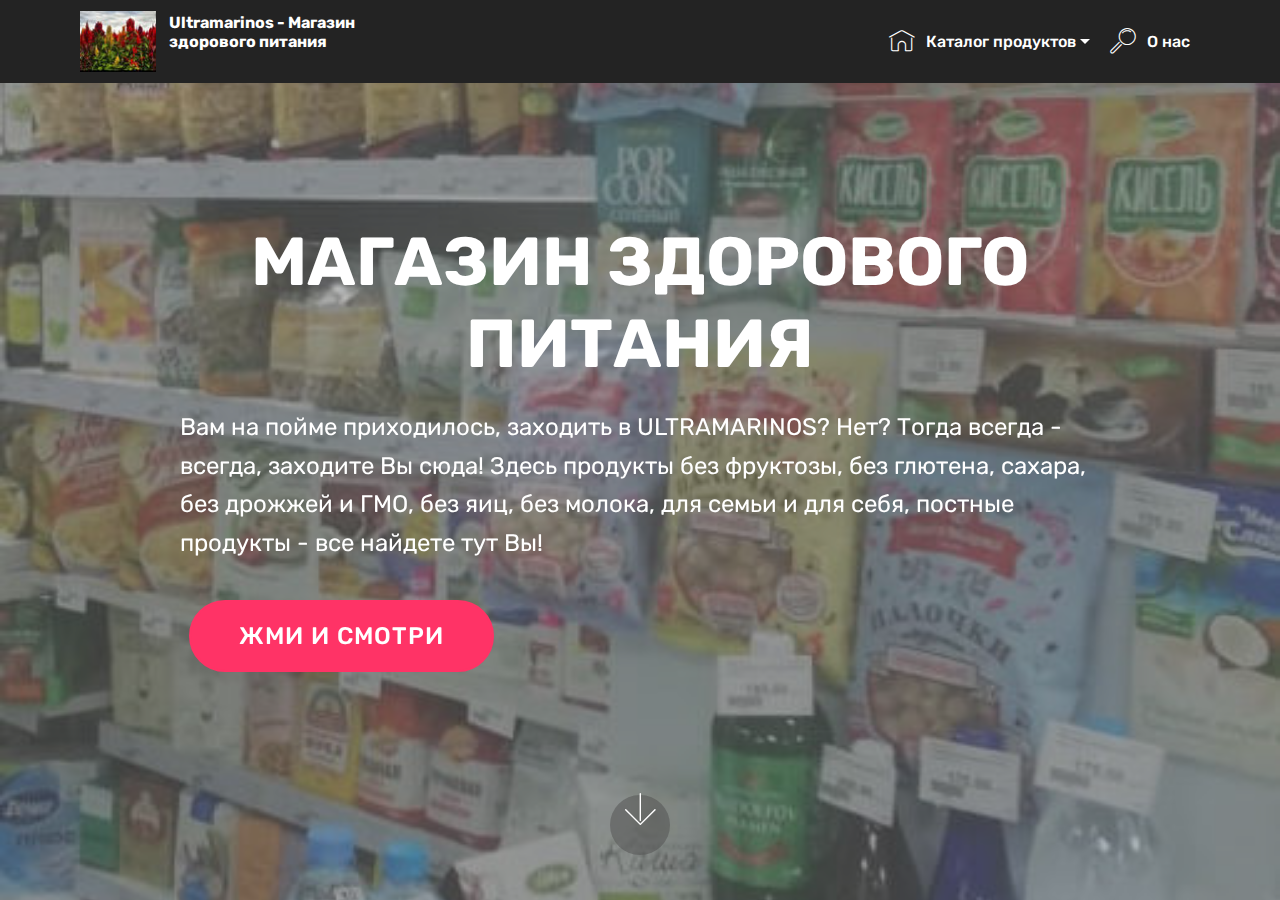
==== index.html @ 1517ed51 "create github pages" ====
<!DOCTYPE html>
<html  >
<head>
  <!-- Site made with Mobirise Website Builder v4.9.6, https://mobirise.com -->
  <meta charset="UTF-8">
  <meta http-equiv="X-UA-Compatible" content="IE=edge">
  <meta name="generator" content="Mobirise v4.9.6, mobirise.com">
  <meta name="viewport" content="width=device-width, initial-scale=1, minimum-scale=1">
  <link rel="shortcut icon" href="assets/images/75x60.png" type="image/x-icon">
  <meta name="description" content="">
  
  <title>Home</title>
  <link rel="stylesheet" href="assets/web/assets/mobirise-icons/mobirise-icons.css">
  <link rel="stylesheet" href="assets/tether/tether.min.css">
  <link rel="stylesheet" href="assets/bootstrap/css/bootstrap.min.css">
  <link rel="stylesheet" href="assets/bootstrap/css/bootstrap-grid.min.css">
  <link rel="stylesheet" href="assets/bootstrap/css/bootstrap-reboot.min.css">
  <link rel="stylesheet" href="assets/dropdown/css/style.css">
  <link rel="stylesheet" href="assets/theme/css/style.css">
  <link rel="stylesheet" href="assets/mobirise/css/mbr-additional.css" type="text/css">
  
  
  
</head>
<body>
  <section class="menu cid-qTkzRZLJNu" once="menu" id="menu1-0">

    

    <nav class="navbar navbar-expand beta-menu navbar-dropdown align-items-center navbar-fixed-top navbar-toggleable-sm">
        <button class="navbar-toggler navbar-toggler-right" type="button" data-toggle="collapse" data-target="#navbarSupportedContent" aria-controls="navbarSupportedContent" aria-expanded="false" aria-label="Toggle navigation">
            <div class="hamburger">
                <span></span>
                <span></span>
                <span></span>
                <span></span>
            </div>
        </button>
        <div class="menu-logo">
            <div class="navbar-brand">
                <span class="navbar-logo">
                    <a href="https://mobirise.com">
                         <img src="assets/images/-75x60.jpg" alt="Mobirise" title="" style="height: 3.8rem;">
                    </a>
                </span>
                <span class="navbar-caption-wrap"><a class="navbar-caption text-white display-7" href="https://mobirise.com">
                        Ultramarinos - Магазин <br>здорового питания<br><br></a></span>
            </div>
        </div>
        <div class="collapse navbar-collapse" id="navbarSupportedContent">
            <ul class="navbar-nav nav-dropdown nav-right" data-app-modern-menu="true"><li class="nav-item dropdown">
                    <a class="nav-link link text-white dropdown-toggle display-4" href="https://mobirise.com" data-toggle="dropdown-submenu" aria-expanded="false">
                        <span class="mbri-home mbr-iconfont mbr-iconfont-btn"></span>
                        Каталог продуктов</a><div class="dropdown-menu"><a class="text-white dropdown-item display-4" href="https://mobirise.com">Для здорового питания</a><a class="text-white dropdown-item display-4" href="https://mobirise.com" aria-expanded="true">Другие продукты</a></div>
                </li>
                <li class="nav-item">
                    <a class="nav-link link text-white display-4" href="https://mobirise.com">
                        <span class="mbri-search mbr-iconfont mbr-iconfont-btn"></span>
                        О нас<br></a>
                </li></ul>
            
        </div>
    </nav>
</section>

<section class="engine"><a href="https://mobirise.info/q">responsive web templates</a></section><section class="cid-qTkA127IK8 mbr-fullscreen mbr-parallax-background" id="header2-1">

    

    <div class="mbr-overlay" style="opacity: 0.5; background-color: rgb(118, 118, 118);"></div>

    <div class="container align-center">
        <div class="row justify-content-md-center">
            <div class="mbr-white col-md-10">
                <h1 class="mbr-section-title mbr-bold pb-3 mbr-fonts-style display-1">МАГАЗИН ЗДОРОВОГО ПИТАНИЯ</h1>
                
                <p class="mbr-text pb-3 mbr-fonts-style display-5">Вам на пойме приходилось, заходить в ULTRAMARINOS? Нет? Тогда всегда - всегда, заходите Вы сюда! Здесь продукты без фруктозы, без глютена, сахара, без дрожжей и ГМО, без яиц, без молока, для семьи и для себя, постные продукты - все найдете тут Вы! &nbsp; &nbsp;</p>
                <div class="mbr-section-btn"><a class="btn btn-md btn-secondary display-5" href="page1.html" target="_blank">ЖМИ И СМОТРИ</a></div>
            </div>
        </div>
    </div>
    <div class="mbr-arrow hidden-sm-down" aria-hidden="true">
        <a href="#next">
            <i class="mbri-down mbr-iconfont"></i>
        </a>
    </div>
</section>


  <script src="assets/web/assets/jquery/jquery.min.js"></script>
  <script src="assets/popper/popper.min.js"></script>
  <script src="assets/tether/tether.min.js"></script>
  <script src="assets/bootstrap/js/bootstrap.min.js"></script>
  <script src="assets/smoothscroll/smooth-scroll.js"></script>
  <script src="assets/dropdown/js/script.min.js"></script>
  <script src="assets/touchswipe/jquery.touch-swipe.min.js"></script>
  <script src="assets/parallax/jarallax.min.js"></script>
  <script src="assets/theme/js/script.js"></script>
  
  
</body>
</html>
---- assets/web/assets/mobirise-icons/mobirise-icons.css ----
@font-face {
  font-family: 'MobiriseIcons';
  src:  url('mobirise-icons.eot?spat4u');
  src:  url('mobirise-icons.eot?spat4u#iefix') format('embedded-opentype'),
    url('mobirise-icons.ttf?spat4u') format('truetype'),
    url('mobirise-icons.woff?spat4u') format('woff'),
    url('mobirise-icons.svg?spat4u#MobiriseIcons') format('svg');
  font-weight: normal;
  font-style: normal;
}

[class^="mbri-"], [class*=" mbri-"] {
  /* use !important to prevent issues with browser extensions that change fonts */
  font-family: MobiriseIcons !important;
  speak: none;
  font-style: normal;
  font-weight: normal;
  font-variant: normal;
  text-transform: none;
  line-height: 1;

  /* Better Font Rendering =========== */
  -webkit-font-smoothing: antialiased;
  -moz-osx-font-smoothing: grayscale;
}

.mbri-add-submenu:before {
  content: "\e900";
}
.mbri-alert:before {
  content: "\e901";
}
.mbri-align-center:before {
  content: "\e902";
}
.mbri-align-justify:before {
  content: "\e903";
}
.mbri-align-left:before {
  content: "\e904";
}
.mbri-align-right:before {
  content: "\e905";
}
.mbri-android:before {
  content: "\e906";
}
.mbri-apple:before {
  content: "\e907";
}
.mbri-arrow-down:before {
  content: "\e908";
}
.mbri-arrow-next:before {
  content: "\e909";
}
.mbri-arrow-prev:before {
  content: "\e90a";
}
.mbri-arrow-up:before {
  content: "\e90b";
}
.mbri-bold:before {
  content: "\e90c";
}
.mbri-bookmark:before {
  content: "\e90d";
}
.mbri-bootstrap:before {
  content: "\e90e";
}
.mbri-briefcase:before {
  content: "\e90f";
}
.mbri-browse:before {
  content: "\e910";
}
.mbri-bulleted-list:before {
  content: "\e911";
}
.mbri-calendar:before {
  content: "\e912";
}
.mbri-camera:before {
  content: "\e913";
}
.mbri-cart-add:before {
  content: "\e914";
}
.mbri-cart-full:before {
  content: "\e915";
}
.mbri-cash:before {
  content: "\e916";
}
.mbri-change-style:before {
  content: "\e917";
}
.mbri-chat:before {
  content: "\e918";
}
.mbri-clock:before {
  content: "\e919";
}
.mbri-close:before {
  content: "\e91a";
}
.mbri-cloud:before {
  content: "\e91b";
}
.mbri-code:before {
  content: "\e91c";
}
.mbri-contact-form:before {
  content: "\e91d";
}
.mbri-credit-card:before {
  content: "\e91e";
}
.mbri-cursor-click:before {
  content: "\e91f";
}
.mbri-cust-feedback:before {
  content: "\e920";
}
.mbri-database:before {
  content: "\e921";
}
.mbri-delivery:before {
  content: "\e922";
}
.mbri-desktop:before {
  content: "\e923";
}
.mbri-devices:before {
  content: "\e924";
}
.mbri-down:before {
  content: "\e925";
}
.mbri-download:before {
  content: "\e989";
}
.mbri-drag-n-drop:before {
  content: "\e927";
}
.mbri-drag-n-drop2:before {
  content: "\e928";
}
.mbri-edit:before {
  content: "\e929";
}
.mbri-edit2:before {
  content: "\e92a";
}
.mbri-error:before {
  content: "\e92b";
}
.mbri-extension:before {
  content: "\e92c";
}
.mbri-features:before {
  content: "\e92d";
}
.mbri-file:before {
  content: "\e92e";
}
.mbri-flag:before {
  content: "\e92f";
}
.mbri-folder:before {
  content: "\e930";
}
.mbri-gift:before {
  content: "\e931";
}
.mbri-github:before {
  content: "\e932";
}
.mbri-globe:before {
  content: "\e933";
}
.mbri-globe-2:before {
  content: "\e934";
}
.mbri-growing-chart:before {
  content: "\e935";
}
.mbri-hearth:before {
  content: "\e936";
}
.mbri-help:before {
  content: "\e937";
}
.mbri-home:before {
  content: "\e938";
}
.mbri-hot-cup:before {
  content: "\e939";
}
.mbri-idea:before {
  content: "\e93a";
}
.mbri-image-gallery:before {
  content: "\e93b";
}
.mbri-image-slider:before {
  content: "\e93c";
}
.mbri-info:before {
  content: "\e93d";
}
.mbri-italic:before {
  content: "\e93e";
}
.mbri-key:before {
  content: "\e93f";
}
.mbri-laptop:before {
  content: "\e940";
}
.mbri-layers:before {
  content: "\e941";
}
.mbri-left-right:before {
  content: "\e942";
}
.mbri-left:before {
  content: "\e943";
}
.mbri-letter:before {
  content: "\e944";
}
.mbri-like:before {
  content: "\e945";
}
.mbri-link:before {
  content: "\e946";
}
.mbri-lock:before {
  content: "\e947";
}
.mbri-login:before {
  content: "\e948";
}
.mbri-logout:before {
  content: "\e949";
}
.mbri-magic-stick:before {
  content: "\e94a";
}
.mbri-map-pin:before {
  content: "\e94b";
}
.mbri-menu:before {
  content: "\e94c";
}
.mbri-mobile:before {
  content: "\e94d";
}
.mbri-mobile2:before {
  content: "\e94e";
}
.mbri-mobirise:before {
  content: "\e94f";
}
.mbri-more-horizontal:before {
  content: "\e950";
}
.mbri-more-vertical:before {
  content: "\e951";
}
.mbri-music:before {
  content: "\e952";
}
.mbri-new-file:before {
  content: "\e953";
}
.mbri-numbered-list:before {
  content: "\e954";
}
.mbri-opened-folder:before {
  content: "\e955";
}
.mbri-pages:before {
  content: "\e956";
}
.mbri-paper-plane:before {
  content: "\e957";
}
.mbri-paperclip:before {
  content: "\e958";
}
.mbri-photo:before {
  content: "\e959";
}
.mbri-photos:before {
  content: "\e95a";
}
.mbri-pin:before {
  content: "\e95b";
}
.mbri-play:before {
  content: "\e95c";
}
.mbri-plus:before {
  content: "\e95d";
}
.mbri-preview:before {
  content: "\e95e";
}
.mbri-print:before {
  content: "\e95f";
}
.mbri-protect:before {
  content: "\e960";
}
.mbri-question:before {
  content: "\e961";
}
.mbri-quote-left:before {
  content: "\e962";
}
.mbri-quote-right:before {
  content: "\e963";
}
.mbri-refresh:before {
  content: "\e964";
}
.mbri-responsive:before {
  content: "\e965";
}
.mbri-right:before {
  content: "\e966";
}
.mbri-rocket:before {
  content: "\e967";
}
.mbri-sad-face:before {
  content: "\e968";
}
.mbri-sale:before {
  content: "\e969";
}
.mbri-save:before {
  content: "\e96a";
}
.mbri-search:before {
  content: "\e96b";
}
.mbri-setting:before {
  content: "\e96c";
}
.mbri-setting2:before {
  content: "\e96d";
}
.mbri-setting3:before {
  content: "\e96e";
}
.mbri-share:before {
  content: "\e96f";
}
.mbri-shopping-bag:before {
  content: "\e970";
}
.mbri-shopping-basket:before {
  content: "\e971";
}
.mbri-shopping-cart:before {
  content: "\e972";
}
.mbri-sites:before {
  content: "\e973";
}
.mbri-smile-face:before {
  content: "\e974";
}
.mbri-speed:before {
  content: "\e975";
}
.mbri-star:before {
  content: "\e976";
}
.mbri-success:before {
  content: "\e977";
}
.mbri-sun:before {
  content: "\e978";
}
.mbri-sun2:before {
  content: "\e979";
}
.mbri-tablet:before {
  content: "\e97a";
}
.mbri-tablet-vertical:before {
  content: "\e97b";
}
.mbri-target:before {
  content: "\e97c";
}
.mbri-timer:before {
  content: "\e97d";
}
.mbri-to-ftp:before {
  content: "\e97e";
}
.mbri-to-local-drive:before {
  content: "\e97f";
}
.mbri-touch-swipe:before {
  content: "\e980";
}
.mbri-touch:before {
  content: "\e981";
}
.mbri-trash:before {
  content: "\e982";
}
.mbri-underline:before {
  content: "\e983";
}
.mbri-unlink:before {
  content: "\e984";
}
.mbri-unlock:before {
  content: "\e985";
}
.mbri-up-down:before {
  content: "\e986";
}
.mbri-up:before {
  content: "\e987";
}
.mbri-update:before {
  content: "\e988";
}
.mbri-upload:before {
 content: "\e926"; 
}
.mbri-user:before {
  content: "\e98a";
}
.mbri-user2:before {
  content: "\e98b";
}
.mbri-users:before {
  content: "\e98c";
}
.mbri-video:before {
  content: "\e98d";
}
.mbri-video-play:before {
  content: "\e98e";
}
.mbri-watch:before {
  content: "\e98f";
}
.mbri-website-theme:before {
  content: "\e990";
}
.mbri-wifi:before {
  content: "\e991";
}
.mbri-windows:before {
  content: "\e992";
}
.mbri-zoom-out:before {
  content: "\e993";
}
.mbri-redo:before {
  content: "\e994";
}
.mbri-undo:before {
  content: "\e995";
}
---- assets/dropdown/css/style.css ----
.navbar-dropdown {
  left: 0;
  padding: 0;
  position: absolute;
  right: 0;
  top: 0;
  transition: all 0.45s ease;
  z-index: 1030;
  background: #282828; }
  .navbar-dropdown .navbar-logo {
    margin-right: 0.8rem;
    transition: margin 0.3s ease-in-out;
    vertical-align: middle; }
    .navbar-dropdown .navbar-logo img {
      height: 3.125rem;
      transition: all 0.3s ease-in-out; }
    .navbar-dropdown .navbar-logo.mbr-iconfont {
      font-size: 3.125rem;
      line-height: 3.125rem; }
  .navbar-dropdown .navbar-caption {
    font-weight: 700;
    white-space: normal;
    vertical-align: -4px;
    line-height: 3.125rem !important; }
    .navbar-dropdown .navbar-caption, .navbar-dropdown .navbar-caption:hover {
      color: inherit;
      text-decoration: none; }
  .navbar-dropdown .mbr-iconfont + .navbar-caption {
    vertical-align: -1px; }
  .navbar-dropdown.navbar-fixed-top {
    position: fixed; }
  .navbar-dropdown .navbar-brand span {
    vertical-align: -4px; }
  .navbar-dropdown.bg-color.transparent {
    background: none; }
  .navbar-dropdown.navbar-short .navbar-brand {
    padding: 0.625rem 0; }
    .navbar-dropdown.navbar-short .navbar-brand span {
      vertical-align: -1px; }
  .navbar-dropdown.navbar-short .navbar-caption {
    line-height: 2.375rem !important;
    vertical-align: -2px; }
  .navbar-dropdown.navbar-short .navbar-logo {
    margin-right: 0.5rem; }
    .navbar-dropdown.navbar-short .navbar-logo img {
      height: 2.375rem; }
    .navbar-dropdown.navbar-short .navbar-logo.mbr-iconfont {
      font-size: 2.375rem;
      line-height: 2.375rem; }
  .navbar-dropdown.navbar-short .mbr-table-cell {
    height: 3.625rem; }
  .navbar-dropdown .navbar-close {
    left: 0.6875rem;
    position: fixed;
    top: 0.75rem;
    z-index: 1000; }
  .navbar-dropdown .hamburger-icon {
    content: "";
    display: inline-block;
    vertical-align: middle;
    width: 16px;
    -webkit-box-shadow: 0 -6px 0 1px #282828,0 0 0 1px #282828,0 6px 0 1px #282828;
    -moz-box-shadow: 0 -6px 0 1px #282828,0 0 0 1px #282828,0 6px 0 1px #282828;
    box-shadow: 0 -6px 0 1px #282828,0 0 0 1px #282828,0 6px 0 1px #282828; }

.dropdown-menu .dropdown-toggle[data-toggle="dropdown-submenu"]::after {
  border-bottom: 0.35em solid transparent;
  border-left: 0.35em solid;
  border-right: 0;
  border-top: 0.35em solid transparent;
  margin-left: 0.3rem; }

.dropdown-menu .dropdown-item:focus {
  outline: 0; }

.nav-dropdown {
  font-size: 0.75rem;
  font-weight: 500;
  height: auto !important; }
  .nav-dropdown .nav-btn {
    padding-left: 1rem; }
  .nav-dropdown .link {
    margin: .667em 1.667em;
    font-weight: 500;
    padding: 0;
    transition: color .2s ease-in-out; }
    .nav-dropdown .link.dropdown-toggle {
      margin-right: 2.583em; }
      .nav-dropdown .link.dropdown-toggle::after {
        margin-left: .25rem;
        border-top: 0.35em solid;
        border-right: 0.35em solid transparent;
        border-left: 0.35em solid transparent;
        border-bottom: 0; }
      .nav-dropdown .link.dropdown-toggle[aria-expanded="true"] {
        margin: 0;
        padding: 0.667em 3.263em  0.667em 1.667em; }
  .nav-dropdown .link::after,
  .nav-dropdown .dropdown-item::after {
    color: inherit; }
  .nav-dropdown .btn {
    font-size: 0.75rem;
    font-weight: 700;
    letter-spacing: 0;
    margin-bottom: 0;
    padding-left: 1.25rem;
    padding-right: 1.25rem; }
  .nav-dropdown .dropdown-menu {
    border-radius: 0;
    border: 0;
    left: 0;
    margin: 0;
    padding-bottom: 1.25rem;
    padding-top: 1.25rem;
    position: relative; }
  .nav-dropdown .dropdown-submenu {
    margin-left: 0.125rem;
    top: 0; }
  .nav-dropdown .dropdown-item {
    font-weight: 500;
    line-height: 2;
    padding: 0.3846em 4.615em 0.3846em 1.5385em;
    position: relative;
    transition: color .2s ease-in-out, background-color .2s ease-in-out; }
    .nav-dropdown .dropdown-item::after {
      margin-top: -0.3077em;
      position: absolute;
      right: 1.1538em;
      top: 50%; }
    .nav-dropdown .dropdown-item:focus, .nav-dropdown .dropdown-item:hover {
      background: none; }

@media (max-width: 767px) {
  .nav-dropdown.navbar-toggleable-sm {
    bottom: 0;
    display: none;
    left: 0;
    overflow-x: hidden;
    position: fixed;
    top: 0;
    transform: translateX(-100%);
    -ms-transform: translateX(-100%);
    -webkit-transform: translateX(-100%);
    width: 18.75rem;
    z-index: 999; } }
.nav-dropdown.navbar-toggleable-xl {
  bottom: 0;
  display: none;
  left: 0;
  overflow-x: hidden;
  position: fixed;
  top: 0;
  transform: translateX(-100%);
  -ms-transform: translateX(-100%);
  -webkit-transform: translateX(-100%);
  width: 18.75rem;
  z-index: 999; }

.nav-dropdown-sm {
  display: block !important;
  overflow-x: hidden;
  overflow: auto;
  padding-top: 3.875rem; }
  .nav-dropdown-sm::after {
    content: "";
    display: block;
    height: 3rem;
    width: 100%; }
  .nav-dropdown-sm.collapse.in ~ .navbar-close {
    display: block !important; }
  .nav-dropdown-sm.collapsing, .nav-dropdown-sm.collapse.in {
    transform: translateX(0);
    -ms-transform: translateX(0);
    -webkit-transform: translateX(0);
    transition: all 0.25s ease-out;
    -webkit-transition: all 0.25s ease-out;
    background: #282828; }
  .nav-dropdown-sm.collapsing[aria-expanded="false"] {
    transform: translateX(-100%);
    -ms-transform: translateX(-100%);
    -webkit-transform: translateX(-100%); }
  .nav-dropdown-sm .nav-item {
    display: block;
    margin-left: 0 !important;
    padding-left: 0; }
  .nav-dropdown-sm .link,
  .nav-dropdown-sm .dropdown-item {
    border-top: 1px dotted rgba(255, 255, 255, 0.1);
    font-size: 0.8125rem;
    line-height: 1.6;
    margin: 0 !important;
    padding: 0.875rem 2.4rem 0.875rem 1.5625rem !important;
    position: relative;
    white-space: normal; }
    .nav-dropdown-sm .link:focus, .nav-dropdown-sm .link:hover,
    .nav-dropdown-sm .dropdown-item:focus,
    .nav-dropdown-sm .dropdown-item:hover {
      background: rgba(0, 0, 0, 0.2) !important;
      color: #c0a375; }
  .nav-dropdown-sm .nav-btn {
    position: relative;
    padding: 1.5625rem 1.5625rem 0 1.5625rem; }
    .nav-dropdown-sm .nav-btn::before {
      border-top: 1px dotted rgba(255, 255, 255, 0.1);
      content: "";
      left: 0;
      position: absolute;
      top: 0;
      width: 100%; }
    .nav-dropdown-sm .nav-btn + .nav-btn {
      padding-top: 0.625rem; }
      .nav-dropdown-sm .nav-btn + .nav-btn::before {
        display: none; }
  .nav-dropdown-sm .btn {
    padding: 0.625rem 0; }
  .nav-dropdown-sm .dropdown-toggle[data-toggle="dropdown-submenu"]::after {
    margin-left: .25rem;
    border-top: 0.35em solid;
    border-right: 0.35em solid transparent;
    border-left: 0.35em solid transparent;
    border-bottom: 0; }
  .nav-dropdown-sm .dropdown-toggle[data-toggle="dropdown-submenu"][aria-expanded="true"]::after {
    border-top: 0;
    border-right: 0.35em solid transparent;
    border-left: 0.35em solid transparent;
    border-bottom: 0.35em solid; }
  .nav-dropdown-sm .dropdown-menu {
    margin: 0;
    padding: 0;
    position: relative;
    top: 0;
    left: 0;
    width: 100%;
    border: 0;
    float: none;
    border-radius: 0;
    background: none; }
  .nav-dropdown-sm .dropdown-submenu {
    left: 100%;
    margin-left: 0.125rem;
    margin-top: -1.25rem;
    top: 0; }

.navbar-toggleable-sm .nav-dropdown .dropdown-menu {
  position: absolute; }

.navbar-toggleable-sm .nav-dropdown .dropdown-submenu {
  left: 100%;
  margin-left: 0.125rem;
  margin-top: -1.25rem;
  top: 0; }

.navbar-toggleable-sm.opened .nav-dropdown .dropdown-menu {
  position: relative; }

.navbar-toggleable-sm.opened .nav-dropdown .dropdown-submenu {
  left: 0;
  margin-left: 00rem;
  margin-top: 0rem;
  top: 0; }

.is-builder .nav-dropdown.collapsing {
  transition: none !important; }

/*# sourceMappingURL=style.css.map */
---- assets/theme/css/style.css ----
/*!
 * Mobirise v4 theme (https://mobirise.com/)
 * Copyright 2017 Mobirise
 */
section {
  background-color: #eeeeee; }

section,
.container,
.container-fluid {
  position: relative;
  word-wrap: break-word; }

a.mbr-iconfont:hover {
  text-decoration: none; }

.article .lead p, .article .lead ul, .article .lead ol, .article .lead pre, .article .lead blockquote {
  margin-bottom: 0; }

a {
  font-style: normal;
  font-weight: 400;
  cursor: pointer; }
  a, a:hover {
    text-decoration: none; }

figure {
  margin-bottom: 0; }

body {
  color: #232323; }

h1, h2, h3, h4, h5, h6,
.h1, .h2, .h3, .h4, .h5, .h6,
.display-1, .display-2, .display-3, .display-4 {
  line-height: 1;
  word-break: break-word;
  word-wrap: break-word; }

b, strong {
  font-weight: bold; }

blockquote {
  padding: 10px 0 10px 20px;
  position: relative;
  border-left: 2px solid;
  border-color: #ff3366; }

input:-webkit-autofill, input:-webkit-autofill:hover, input:-webkit-autofill:focus, input:-webkit-autofill:active {
  transition-delay: 9999s;
  transition-property: background-color, color; }

textarea[type="hidden"] {
  display: none; }

body {
  position: relative; }

section {
  background-position: 50% 50%;
  background-repeat: no-repeat;
  background-size: cover; }
  section .mbr-background-video,
  section .mbr-background-video-preview {
    position: absolute;
    bottom: 0;
    left: 0;
    right: 0;
    top: 0; }

.hidden {
  visibility: hidden; }

.mbr-z-index20 {
  z-index: 20; }

/*! Base colors */
.mbr-white {
  color: #ffffff; }

.mbr-black {
  color: #000000; }

.mbr-bg-white {
  background-color: #ffffff; }

.mbr-bg-black {
  background-color: #000000; }

/*! Text-aligns */
.align-left {
  text-align: left; }

.align-center {
  text-align: center; }

.align-right {
  text-align: right; }

@media (max-width: 767px) {
  .align-left, .align-center, .align-right, .mbr-section-btn, .mbr-section-title {
    text-align: center; } }
/*! Font-weight  */
.mbr-light {
  font-weight: 300; }

.mbr-regular {
  font-weight: 400; }

.mbr-semibold {
  font-weight: 500; }

.mbr-bold {
  font-weight: 700; }

/*! Media  */
.media-size-item {
  -webkit-flex: 1 1 auto;
  -moz-flex: 1 1 auto;
  -ms-flex: 1 1 auto;
  -o-flex: 1 1 auto;
  flex: 1 1 auto; }

.media-content {
  -webkit-flex-basis: 100%;
  flex-basis: 100%; }

.media-container-row {
  display: -ms-flexbox;
  display: -webkit-flex;
  display: flex;
  -webkit-flex-direction: row;
  -ms-flex-direction: row;
  flex-direction: row;
  -webkit-flex-wrap: wrap;
  -ms-flex-wrap: wrap;
  flex-wrap: wrap;
  -webkit-justify-content: center;
  -ms-flex-pack: center;
  justify-content: center;
  -webkit-align-content: center;
  -ms-flex-line-pack: center;
  align-content: center;
  -webkit-align-items: start;
  -ms-flex-align: start;
  align-items: start; }
  .media-container-row .media-size-item {
    width: 400px; }

.media-container-column {
  display: -ms-flexbox;
  display: -webkit-flex;
  display: flex;
  -webkit-flex-direction: column;
  -ms-flex-direction: column;
  flex-direction: column;
  -webkit-flex-wrap: wrap;
  -ms-flex-wrap: wrap;
  flex-wrap: wrap;
  -webkit-justify-content: center;
  -ms-flex-pack: center;
  justify-content: center;
  -webkit-align-content: center;
  -ms-flex-line-pack: center;
  align-content: center;
  -webkit-align-items: stretch;
  -ms-flex-align: stretch;
  align-items: stretch; }
  .media-container-column > * {
    width: 100%; }

@media (min-width: 992px) {
  .media-container-row {
    -webkit-flex-wrap: nowrap;
    -ms-flex-wrap: nowrap;
    flex-wrap: nowrap; } }
figure {
  overflow: hidden; }

figure[mbr-media-size] {
  transition: width 0.1s; }

.mbr-figure img, .mbr-figure iframe {
  display: block;
  width: 100%; }

.card {
  background-color: transparent;
  border: none; }

.card-img {
  text-align: center;
  flex-shrink: 0;
  -webkit-flex-shrink: 0; }

.media {
  max-width: 100%;
  margin: 0 auto; }

.mbr-figure {
  -ms-flex-item-align: center;
  -ms-grid-row-align: center;
  -webkit-align-self: center;
  align-self: center; }

.media-container > div {
  max-width: 100%; }

.mbr-figure img, .card-img img {
  width: 100%; }

@media (max-width: 991px) {
  .media-size-item {
    width: auto !important; }

  .media {
    width: auto; }

  .mbr-figure {
    width: 100% !important; } }
/*! Buttons */
.mbr-section-btn {
  margin-left: -.25rem;
  margin-right: -.25rem;
  font-size: 0; }

nav .mbr-section-btn {
  margin-left: 0rem;
  margin-right: 0rem; }

/*! Btn icon margin */
.btn .mbr-iconfont, .btn.btn-sm .mbr-iconfont {
  cursor: pointer;
  margin-right: 0.5rem; }

.btn.btn-md .mbr-iconfont, .btn.btn-md .mbr-iconfont {
  margin-right: 0.8rem; }

.mbr-regular {
  font-weight: 400; }

.mbr-semibold {
  font-weight: 500; }

.mbr-bold {
  font-weight: 700; }

[type="submit"] {
  -webkit-appearance: none; }

/*! Full-screen */
.mbr-fullscreen .mbr-overlay {
  min-height: 100vh; }

.mbr-fullscreen {
  display: flex;
  display: -webkit-flex;
  display: -moz-flex;
  display: -ms-flex;
  display: -o-flex;
  align-items: center;
  -webkit-align-items: center;
  min-height: 100vh;
  padding-top: 3rem;
  padding-bottom: 3rem; }

/*! Map */
.map {
  height: 25rem;
  position: relative; }
  .map iframe {
    width: 100%;
    height: 100%; }

/* Form */
.form-asterisk {
  font-family: initial;
  position: absolute;
  top: -2px;
  font-weight: normal; }

/*! Scroll to top arrow */
.mbr-arrow-up {
  bottom: 25px;
  right: 90px;
  position: fixed;
  text-align: right;
  z-index: 5000;
  color: #ffffff;
  font-size: 32px;
  transform: rotate(180deg);
  -webkit-transform: rotate(180deg); }

.mbr-arrow-up a {
  background: rgba(0, 0, 0, 0.2);
  border-radius: 3px;
  color: #fff;
  display: inline-block;
  height: 60px;
  width: 60px;
  outline-style: none !important;
  position: relative;
  text-decoration: none;
  transition: all .3s ease-in-out;
  cursor: pointer;
  text-align: center; }
  .mbr-arrow-up a:hover {
    background-color: rgba(0, 0, 0, 0.4); }
  .mbr-arrow-up a i {
    line-height: 60px; }

.mbr-arrow-up-icon {
  display: block;
  color: #fff; }

.mbr-arrow-up-icon::before {
  content: "\203a";
  display: inline-block;
  font-family: serif;
  font-size: 32px;
  line-height: 1;
  font-style: normal;
  position: relative;
  top: 6px;
  left: -4px;
  -webkit-transform: rotate(-90deg);
  transform: rotate(-90deg); }

/*! Arrow Down */
.mbr-arrow {
  position: absolute;
  bottom: 45px;
  left: 50%;
  width: 60px;
  height: 60px;
  cursor: pointer;
  background-color: rgba(80, 80, 80, 0.5);
  border-radius: 50%;
  -webkit-transform: translateX(-50%);
  transform: translateX(-50%); }
  .mbr-arrow > a {
    display: inline-block;
    text-decoration: none;
    outline-style: none;
    -webkit-animation: arrowdown 1.7s ease-in-out infinite;
    animation: arrowdown 1.7s ease-in-out infinite; }
    .mbr-arrow > a > i {
      position: absolute;
      top: -2px;
      left: 15px;
      font-size: 2rem; }

@keyframes arrowdown {
  0% {
    transform: translateY(0px);
    -webkit-transform: translateY(0px); }
  50% {
    transform: translateY(-5px);
    -webkit-transform: translateY(-5px); }
  100% {
    transform: translateY(0px);
    -webkit-transform: translateY(0px); } }
@-webkit-keyframes arrowdown {
  0% {
    transform: translateY(0px);
    -webkit-transform: translateY(0px); }
  50% {
    transform: translateY(-5px);
    -webkit-transform: translateY(-5px); }
  100% {
    transform: translateY(0px);
    -webkit-transform: translateY(0px); } }
@media (max-width: 500px) {
  .mbr-arrow-up {
    left: 50%;
    right: auto;
    transform: translateX(-50%) rotate(180deg);
    -webkit-transform: translateX(-50%) rotate(180deg); } }
/*Gradients animation*/
@keyframes gradient-animation {
  from {
    background-position: 0% 100%;
    animation-timing-function: ease-in-out; }
  to {
    background-position: 100% 0%;
    animation-timing-function: ease-in-out; } }
@-webkit-keyframes gradient-animation {
  from {
    background-position: 0% 100%;
    animation-timing-function: ease-in-out; }
  to {
    background-position: 100% 0%;
    animation-timing-function: ease-in-out; } }
.bg-gradient {
  background-size: 200% 200%;
  animation: gradient-animation 5s infinite alternate;
  -webkit-animation: gradient-animation 5s infinite alternate; }

.menu .navbar-brand {
  display: -webkit-flex; }
  .menu .navbar-brand span {
    display: flex;
    display: -webkit-flex; }
  .menu .navbar-brand .navbar-caption-wrap {
    display: -webkit-flex; }
  .menu .navbar-brand .navbar-logo img {
    display: -webkit-flex; }
@media (min-width: 768px) and (max-width: 991px) {
  .menu .navbar-toggleable-sm .navbar-nav {
    display: -webkit-box;
    display: -webkit-flex;
    display: -ms-flexbox; } }
@media (min-width: 992px) {
  .menu .navbar-nav.nav-dropdown {
    display: -webkit-flex; }
  .menu .navbar-toggleable-sm .navbar-collapse {
    display: -webkit-flex !important; } }
@media (max-width: 767px) {
  .menu .navbar-collapse {
    max-height: 80vh; }
  .menu .dropdown-menu {
    max-height: 60vh; } }

.navbar {
  display: -webkit-flex;
  -webkit-flex-wrap: wrap;
  -webkit-align-items: center;
  -webkit-justify-content: space-between; }

.navbar-collapse {
  -webkit-flex-basis: 100%;
  -webkit-flex-grow: 1;
  -webkit-align-items: center; }

.nav-dropdown .link {
  padding: .667em 1.667em !important;
  margin: 0 !important; }

.nav {
  display: -webkit-flex;
  -webkit-flex-wrap: wrap; }

.row {
  display: -webkit-flex;
  -webkit-flex-wrap: wrap; }

.justify-content-center {
  -webkit-justify-content: center; }

.form-inline {
  display: -webkit-flex;
  -webkit-flex-flow: row wrap;
  -webkit-align-items: center; }

.card-wrapper {
  -webkit-flex: 1; }

.carousel-control {
  z-index: 10;
  display: -webkit-flex;
  -webkit-align-items: center;
  -webkit-justify-content: center; }

.carousel-controls {
  display: -webkit-flex; }

.media {
  display: -webkit-flex; }

.jq-selectbox__select {
  padding: 1.07em .5em;
  position: absolute;
  top: 0;
  left: 0;
  width: 100%; }

.jq-selectbox__dropdown {
  position: absolute;
  top: 100% !important;
  left: 0 !important;
  width: 100% !important; }

.jq-selectbox__trigger-arrow {
  transform: translateY(-50%); }

.jq-selectbox li {
  padding: 1.07em .5em; }

/*# sourceMappingURL=style.css.map */
.engine {
	position: absolute;
	text-indent: -2400px;
	text-align: center;
	padding: 0;
	top: 0;
	left: -2400px;
}
---- assets/mobirise/css/mbr-additional.css ----
@import url(https://fonts.googleapis.com/css?family=Rubik:300,300i,400,400i,500,500i,700,700i,900,900i);





body {
  font-style: normal;
  line-height: 1.5;
}
.mbr-section-title {
  font-style: normal;
  line-height: 1.2;
}
.mbr-section-subtitle {
  line-height: 1.3;
}
.mbr-text {
  font-style: normal;
  line-height: 1.6;
}
.display-1 {
  font-family: 'Rubik', sans-serif;
  font-size: 4.25rem;
}
.display-1 > .mbr-iconfont {
  font-size: 6.8rem;
}
.display-2 {
  font-family: 'Rubik', sans-serif;
  font-size: 3rem;
}
.display-2 > .mbr-iconfont {
  font-size: 4.8rem;
}
.display-4 {
  font-family: 'Rubik', sans-serif;
  font-size: 1rem;
}
.display-4 > .mbr-iconfont {
  font-size: 1.6rem;
}
.display-5 {
  font-family: 'Rubik', sans-serif;
  font-size: 1.5rem;
}
.display-5 > .mbr-iconfont {
  font-size: 2.4rem;
}
.display-7 {
  font-family: 'Rubik', sans-serif;
  font-size: 1rem;
}
.display-7 > .mbr-iconfont {
  font-size: 1.6rem;
}
/* ---- Fluid typography for mobile devices ---- */
/* 1.4 - font scale ratio ( bootstrap == 1.42857 ) */
/* 100vw - current viewport width */
/* (48 - 20)  48 == 48rem == 768px, 20 == 20rem == 320px(minimal supported viewport) */
/* 0.65 - min scale variable, may vary */
@media (max-width: 768px) {
  .display-1 {
    font-size: 3.4rem;
    font-size: calc( 2.1374999999999997rem + (4.25 - 2.1374999999999997) * ((100vw - 20rem) / (48 - 20)));
    line-height: calc( 1.4 * (2.1374999999999997rem + (4.25 - 2.1374999999999997) * ((100vw - 20rem) / (48 - 20))));
  }
  .display-2 {
    font-size: 2.4rem;
    font-size: calc( 1.7rem + (3 - 1.7) * ((100vw - 20rem) / (48 - 20)));
    line-height: calc( 1.4 * (1.7rem + (3 - 1.7) * ((100vw - 20rem) / (48 - 20))));
  }
  .display-4 {
    font-size: 0.8rem;
    font-size: calc( 1rem + (1 - 1) * ((100vw - 20rem) / (48 - 20)));
    line-height: calc( 1.4 * (1rem + (1 - 1) * ((100vw - 20rem) / (48 - 20))));
  }
  .display-5 {
    font-size: 1.2rem;
    font-size: calc( 1.175rem + (1.5 - 1.175) * ((100vw - 20rem) / (48 - 20)));
    line-height: calc( 1.4 * (1.175rem + (1.5 - 1.175) * ((100vw - 20rem) / (48 - 20))));
  }
}
/* Buttons */
.btn {
  font-weight: 500;
  border-width: 2px;
  font-style: normal;
  letter-spacing: 1px;
  margin: .4rem .8rem;
  white-space: normal;
  -webkit-transition: all 0.3s ease-in-out;
  -moz-transition: all 0.3s ease-in-out;
  transition: all 0.3s ease-in-out;
  display: inline-flex;
  align-items: center;
  justify-content: center;
  word-break: break-word;
  -webkit-align-items: center;
  -webkit-justify-content: center;
  display: -webkit-inline-flex;
  padding: 1rem 3rem;
  border-radius: 3px;
}
.btn-sm {
  font-weight: 500;
  letter-spacing: 1px;
  -webkit-transition: all 0.3s ease-in-out;
  -moz-transition: all 0.3s ease-in-out;
  transition: all 0.3s ease-in-out;
  padding: 0.6rem 1.5rem;
  border-radius: 3px;
}
.btn-md {
  font-weight: 500;
  letter-spacing: 1px;
  margin: .4rem .8rem !important;
  -webkit-transition: all 0.3s ease-in-out;
  -moz-transition: all 0.3s ease-in-out;
  transition: all 0.3s ease-in-out;
  padding: 1rem 3rem;
  border-radius: 3px;
}
.btn-lg {
  font-weight: 500;
  letter-spacing: 1px;
  margin: .4rem .8rem !important;
  -webkit-transition: all 0.3s ease-in-out;
  -moz-transition: all 0.3s ease-in-out;
  transition: all 0.3s ease-in-out;
  padding: 1.2rem 3.2rem;
  border-radius: 3px;
}
.bg-primary {
  background-color: #149dcc !important;
}
.bg-success {
  background-color: #f7ed4a !important;
}
.bg-info {
  background-color: #82786e !important;
}
.bg-warning {
  background-color: #879a9f !important;
}
.bg-danger {
  background-color: #b1a374 !important;
}
.btn-primary,
.btn-primary:active {
  background-color: #149dcc !important;
  border-color: #149dcc !important;
  color: #ffffff !important;
}
.btn-primary:hover,
.btn-primary:focus,
.btn-primary.focus,
.btn-primary.active {
  color: #ffffff !important;
  background-color: #0d6786 !important;
  border-color: #0d6786 !important;
}
.btn-primary.disabled,
.btn-primary:disabled {
  color: #ffffff !important;
  background-color: #0d6786 !important;
  border-color: #0d6786 !important;
}
.btn-secondary,
.btn-secondary:active {
  background-color: #ff3366 !important;
  border-color: #ff3366 !important;
  color: #ffffff !important;
}
.btn-secondary:hover,
.btn-secondary:focus,
.btn-secondary.focus,
.btn-secondary.active {
  color: #ffffff !important;
  background-color: #e50039 !important;
  border-color: #e50039 !important;
}
.btn-secondary.disabled,
.btn-secondary:disabled {
  color: #ffffff !important;
  background-color: #e50039 !important;
  border-color: #e50039 !important;
}
.btn-info,
.btn-info:active {
  background-color: #82786e !important;
  border-color: #82786e !important;
  color: #ffffff !important;
}
.btn-info:hover,
.btn-info:focus,
.btn-info.focus,
.btn-info.active {
  color: #ffffff !important;
  background-color: #59524b !important;
  border-color: #59524b !important;
}
.btn-info.disabled,
.btn-info:disabled {
  color: #ffffff !important;
  background-color: #59524b !important;
  border-color: #59524b !important;
}
.btn-success,
.btn-success:active {
  background-color: #f7ed4a !important;
  border-color: #f7ed4a !important;
  color: #3f3c03 !important;
}
.btn-success:hover,
.btn-success:focus,
.btn-success.focus,
.btn-success.active {
  color: #3f3c03 !important;
  background-color: #eadd0a !important;
  border-color: #eadd0a !important;
}
.btn-success.disabled,
.btn-success:disabled {
  color: #3f3c03 !important;
  background-color: #eadd0a !important;
  border-color: #eadd0a !important;
}
.btn-warning,
.btn-warning:active {
  background-color: #879a9f !important;
  border-color: #879a9f !important;
  color: #ffffff !important;
}
.btn-warning:hover,
.btn-warning:focus,
.btn-warning.focus,
.btn-warning.active {
  color: #ffffff !important;
  background-color: #617479 !important;
  border-color: #617479 !important;
}
.btn-warning.disabled,
.btn-warning:disabled {
  color: #ffffff !important;
  background-color: #617479 !important;
  border-color: #617479 !important;
}
.btn-danger,
.btn-danger:active {
  background-color: #b1a374 !important;
  border-color: #b1a374 !important;
  color: #ffffff !important;
}
.btn-danger:hover,
.btn-danger:focus,
.btn-danger.focus,
.btn-danger.active {
  color: #ffffff !important;
  background-color: #8b7d4e !important;
  border-color: #8b7d4e !important;
}
.btn-danger.disabled,
.btn-danger:disabled {
  color: #ffffff !important;
  background-color: #8b7d4e !important;
  border-color: #8b7d4e !important;
}
.btn-white {
  color: #333333 !important;
}
.btn-white,
.btn-white:active {
  background-color: #ffffff !important;
  border-color: #ffffff !important;
  color: #808080 !important;
}
.btn-white:hover,
.btn-white:focus,
.btn-white.focus,
.btn-white.active {
  color: #808080 !important;
  background-color: #d9d9d9 !important;
  border-color: #d9d9d9 !important;
}
.btn-white.disabled,
.btn-white:disabled {
  color: #808080 !important;
  background-color: #d9d9d9 !important;
  border-color: #d9d9d9 !important;
}
.btn-black,
.btn-black:active {
  background-color: #333333 !important;
  border-color: #333333 !important;
  color: #ffffff !important;
}
.btn-black:hover,
.btn-black:focus,
.btn-black.focus,
.btn-black.active {
  color: #ffffff !important;
  background-color: #0d0d0d !important;
  border-color: #0d0d0d !important;
}
.btn-black.disabled,
.btn-black:disabled {
  color: #ffffff !important;
  background-color: #0d0d0d !important;
  border-color: #0d0d0d !important;
}
.btn-primary-outline,
.btn-primary-outline:active {
  background: none;
  border-color: #0b566f;
  color: #0b566f;
}
.btn-primary-outline:hover,
.btn-primary-outline:focus,
.btn-primary-outline.focus,
.btn-primary-outline.active {
  color: #ffffff;
  background-color: #149dcc;
  border-color: #149dcc;
}
.btn-primary-outline.disabled,
.btn-primary-outline:disabled {
  color: #ffffff !important;
  background-color: #149dcc !important;
  border-color: #149dcc !important;
}
.btn-secondary-outline,
.btn-secondary-outline:active {
  background: none;
  border-color: #cc0033;
  color: #cc0033;
}
.btn-secondary-outline:hover,
.btn-secondary-outline:focus,
.btn-secondary-outline.focus,
.btn-secondary-outline.active {
  color: #ffffff;
  background-color: #ff3366;
  border-color: #ff3366;
}
.btn-secondary-outline.disabled,
.btn-secondary-outline:disabled {
  color: #ffffff !important;
  background-color: #ff3366 !important;
  border-color: #ff3366 !important;
}
.btn-info-outline,
.btn-info-outline:active {
  background: none;
  border-color: #4b453f;
  color: #4b453f;
}
.btn-info-outline:hover,
.btn-info-outline:focus,
.btn-info-outline.focus,
.btn-info-outline.active {
  color: #ffffff;
  background-color: #82786e;
  border-color: #82786e;
}
.btn-info-outline.disabled,
.btn-info-outline:disabled {
  color: #ffffff !important;
  background-color: #82786e !important;
  border-color: #82786e !important;
}
.btn-success-outline,
.btn-success-outline:active {
  background: none;
  border-color: #d2c609;
  color: #d2c609;
}
.btn-success-outline:hover,
.btn-success-outline:focus,
.btn-success-outline.focus,
.btn-success-outline.active {
  color: #3f3c03;
  background-color: #f7ed4a;
  border-color: #f7ed4a;
}
.btn-success-outline.disabled,
.btn-success-outline:disabled {
  color: #3f3c03 !important;
  background-color: #f7ed4a !important;
  border-color: #f7ed4a !important;
}
.btn-warning-outline,
.btn-warning-outline:active {
  background: none;
  border-color: #55666b;
  color: #55666b;
}
.btn-warning-outline:hover,
.btn-warning-outline:focus,
.btn-warning-outline.focus,
.btn-warning-outline.active {
  color: #ffffff;
  background-color: #879a9f;
  border-color: #879a9f;
}
.btn-warning-outline.disabled,
.btn-warning-outline:disabled {
  color: #ffffff !important;
  background-color: #879a9f !important;
  border-color: #879a9f !important;
}
.btn-danger-outline,
.btn-danger-outline:active {
  background: none;
  border-color: #7a6e45;
  color: #7a6e45;
}
.btn-danger-outline:hover,
.btn-danger-outline:focus,
.btn-danger-outline.focus,
.btn-danger-outline.active {
  color: #ffffff;
  background-color: #b1a374;
  border-color: #b1a374;
}
.btn-danger-outline.disabled,
.btn-danger-outline:disabled {
  color: #ffffff !important;
  background-color: #b1a374 !important;
  border-color: #b1a374 !important;
}
.btn-black-outline,
.btn-black-outline:active {
  background: none;
  border-color: #000000;
  color: #000000;
}
.btn-black-outline:hover,
.btn-black-outline:focus,
.btn-black-outline.focus,
.btn-black-outline.active {
  color: #ffffff;
  background-color: #333333;
  border-color: #333333;
}
.btn-black-outline.disabled,
.btn-black-outline:disabled {
  color: #ffffff !important;
  background-color: #333333 !important;
  border-color: #333333 !important;
}
.btn-white-outline,
.btn-white-outline:active,
.btn-white-outline.active {
  background: none;
  border-color: #ffffff;
  color: #ffffff;
}
.btn-white-outline:hover,
.btn-white-outline:focus,
.btn-white-outline.focus {
  color: #333333;
  background-color: #ffffff;
  border-color: #ffffff;
}
.text-primary {
  color: #149dcc !important;
}
.text-secondary {
  color: #ff3366 !important;
}
.text-success {
  color: #f7ed4a !important;
}
.text-info {
  color: #82786e !important;
}
.text-warning {
  color: #879a9f !important;
}
.text-danger {
  color: #b1a374 !important;
}
.text-white {
  color: #ffffff !important;
}
.text-black {
  color: #000000 !important;
}
a.text-primary:hover,
a.text-primary:focus {
  color: #0b566f !important;
}
a.text-secondary:hover,
a.text-secondary:focus {
  color: #cc0033 !important;
}
a.text-success:hover,
a.text-success:focus {
  color: #d2c609 !important;
}
a.text-info:hover,
a.text-info:focus {
  color: #4b453f !important;
}
a.text-warning:hover,
a.text-warning:focus {
  color: #55666b !important;
}
a.text-danger:hover,
a.text-danger:focus {
  color: #7a6e45 !important;
}
a.text-white:hover,
a.text-white:focus {
  color: #b3b3b3 !important;
}
a.text-black:hover,
a.text-black:focus {
  color: #4d4d4d !important;
}
.alert-success {
  background-color: #70c770;
}
.alert-info {
  background-color: #82786e;
}
.alert-warning {
  background-color: #879a9f;
}
.alert-danger {
  background-color: #b1a374;
}
.mbr-section-btn a.btn:not(.btn-form) {
  border-radius: 100px;
}
.mbr-section-btn a.btn:not(.btn-form):hover,
.mbr-section-btn a.btn:not(.btn-form):focus {
  box-shadow: none !important;
}
.mbr-section-btn a.btn:not(.btn-form):hover,
.mbr-section-btn a.btn:not(.btn-form):focus {
  box-shadow: 0 10px 40px 0 rgba(0, 0, 0, 0.2) !important;
  -webkit-box-shadow: 0 10px 40px 0 rgba(0, 0, 0, 0.2) !important;
}
.mbr-gallery-filter li a {
  border-radius: 100px !important;
}
.mbr-gallery-filter li.active .btn {
  background-color: #149dcc;
  border-color: #149dcc;
  color: #ffffff;
}
.mbr-gallery-filter li.active .btn:focus {
  box-shadow: none;
}
.nav-tabs .nav-link {
  border-radius: 100px !important;
}
.btn-form {
  border-radius: 0;
}
.btn-form:hover {
  cursor: pointer;
}
a,
a:hover {
  color: #149dcc;
}
.mbr-plan-header.bg-primary .mbr-plan-subtitle,
.mbr-plan-header.bg-primary .mbr-plan-price-desc {
  color: #b4e6f8;
}
.mbr-plan-header.bg-success .mbr-plan-subtitle,
.mbr-plan-header.bg-success .mbr-plan-price-desc {
  color: #ffffff;
}
.mbr-plan-header.bg-info .mbr-plan-subtitle,
.mbr-plan-header.bg-info .mbr-plan-price-desc {
  color: #beb8b2;
}
.mbr-plan-header.bg-warning .mbr-plan-subtitle,
.mbr-plan-header.bg-warning .mbr-plan-price-desc {
  color: #ced6d8;
}
.mbr-plan-header.bg-danger .mbr-plan-subtitle,
.mbr-plan-header.bg-danger .mbr-plan-price-desc {
  color: #dfd9c6;
}
/* Scroll to top button*/
.scrollToTop_wraper {
  display: none;
}
#scrollToTop a i:before {
  content: '';
  position: absolute;
  height: 40%;
  top: 25%;
  background: #fff;
  width: 2px;
  left: calc(50% - 1px);
}
#scrollToTop a i:after {
  content: '';
  position: absolute;
  display: block;
  border-top: 2px solid #fff;
  border-right: 2px solid #fff;
  width: 40%;
  height: 40%;
  left: 30%;
  bottom: 30%;
  transform: rotate(135deg);
  -webkit-transform: rotate(135deg);
}
/* Others*/
.note-check a[data-value=Rubik] {
  font-style: normal;
}
.mbr-arrow a {
  color: #ffffff;
}
@media (max-width: 767px) {
  .mbr-arrow {
    display: none;
  }
}
.form-control-label {
  position: relative;
  cursor: pointer;
  margin-bottom: .357em;
  padding: 0;
}
.alert {
  color: #ffffff;
  border-radius: 0;
  border: 0;
  font-size: .875rem;
  line-height: 1.5;
  margin-bottom: 1.875rem;
  padding: 1.25rem;
  position: relative;
}
.alert.alert-form::after {
  background-color: inherit;
  bottom: -7px;
  content: "";
  display: block;
  height: 14px;
  left: 50%;
  margin-left: -7px;
  position: absolute;
  transform: rotate(45deg);
  width: 14px;
  -webkit-transform: rotate(45deg);
}
.form-control {
  background-color: #f5f5f5;
  box-shadow: none;
  color: #565656;
  font-family: 'Rubik', sans-serif;
  font-size: 1rem;
  line-height: 1.43;
  min-height: 3.5em;
  padding: 1.07em .5em;
}
.form-control > .mbr-iconfont {
  font-size: 1.6rem;
}
.form-control,
.form-control:focus {
  border: 1px solid #e8e8e8;
}
.form-active .form-control:invalid {
  border-color: red;
}
.mbr-overlay {
  background-color: #000;
  bottom: 0;
  left: 0;
  opacity: .5;
  position: absolute;
  right: 0;
  top: 0;
  z-index: 0;
  pointer-events: none;
}
blockquote {
  font-style: italic;
  padding: 10px 0 10px 20px;
  font-size: 1.09rem;
  position: relative;
  border-color: #149dcc;
  border-width: 3px;
}
ul,
ol,
pre,
blockquote {
  margin-bottom: 2.3125rem;
}
pre {
  background: #f4f4f4;
  padding: 10px 24px;
  white-space: pre-wrap;
}
.inactive {
  -webkit-user-select: none;
  -moz-user-select: none;
  -ms-user-select: none;
  user-select: none;
  pointer-events: none;
  -webkit-user-drag: none;
  user-drag: none;
}
.mbr-section__comments .row {
  justify-content: center;
  -webkit-justify-content: center;
}
/* Forms */
.mbr-form .btn {
  margin: .4rem 0;
}
.mbr-form .input-group-btn a.btn {
  border-radius: 100px !important;
}
.mbr-form .input-group-btn a.btn:hover {
  box-shadow: 0 10px 40px 0 rgba(0, 0, 0, 0.2);
}
.mbr-form .input-group-btn button[type="submit"] {
  border-radius: 100px !important;
  padding: 1rem 3rem;
}
.mbr-form .input-group-btn button[type="submit"]:hover {
  box-shadow: 0 10px 40px 0 rgba(0, 0, 0, 0.2);
}
.form2 .form-control {
  border-top-left-radius: 100px;
  border-bottom-left-radius: 100px;
}
.form2 .input-group-btn a.btn {
  border-top-left-radius: 0 !important;
  border-bottom-left-radius: 0 !important;
}
.form2 .input-group-btn button[type="submit"] {
  border-top-left-radius: 0 !important;
  border-bottom-left-radius: 0 !important;
}
.form3 input[type="email"] {
  border-radius: 100px !important;
}
@media (max-width: 349px) {
  .form2 input[type="email"] {
    border-radius: 100px !important;
  }
  .form2 .input-group-btn a.btn {
    border-radius: 100px !important;
  }
  .form2 .input-group-btn button[type="submit"] {
    border-radius: 100px !important;
  }
}
@media (max-width: 767px) {
  .btn {
    font-size: .75rem !important;
  }
  .btn .mbr-iconfont {
    font-size: 1rem !important;
  }
}
/* Social block */
.btn-social {
  font-size: 20px;
  border-radius: 50%;
  padding: 0;
  width: 44px;
  height: 44px;
  line-height: 44px;
  text-align: center;
  position: relative;
  border: 2px solid #c0a375;
  border-color: #149dcc;
  color: #232323;
  cursor: pointer;
}
.btn-social i {
  top: 0;
  line-height: 44px;
  width: 44px;
}
.btn-social:hover {
  color: #fff;
  background: #149dcc;
}
.btn-social + .btn {
  margin-left: .1rem;
}
/* Footer */
.mbr-footer-content li::before,
.mbr-footer .mbr-contacts li::before {
  background: #149dcc;
}
.mbr-footer-content li a:hover,
.mbr-footer .mbr-contacts li a:hover {
  color: #149dcc;
}
.footer3 input[type="email"],
.footer4 input[type="email"] {
  border-radius: 100px !important;
}
.footer3 .input-group-btn a.btn,
.footer4 .input-group-btn a.btn {
  border-radius: 100px !important;
}
.footer3 .input-group-btn button[type="submit"],
.footer4 .input-group-btn button[type="submit"] {
  border-radius: 100px !important;
}
/* Headers*/
.header13 .form-inline input[type="email"],
.header14 .form-inline input[type="email"] {
  border-radius: 100px;
}
.header13 .form-inline input[type="text"],
.header14 .form-inline input[type="text"] {
  border-radius: 100px;
}
.header13 .form-inline input[type="tel"],
.header14 .form-inline input[type="tel"] {
  border-radius: 100px;
}
.header13 .form-inline a.btn,
.header14 .form-inline a.btn {
  border-radius: 100px;
}
.header13 .form-inline button,
.header14 .form-inline button {
  border-radius: 100px !important;
}
.offset-1 {
  margin-left: 8.33333%;
}
.offset-2 {
  margin-left: 16.66667%;
}
.offset-3 {
  margin-left: 25%;
}
.offset-4 {
  margin-left: 33.33333%;
}
.offset-5 {
  margin-left: 41.66667%;
}
.offset-6 {
  margin-left: 50%;
}
.offset-7 {
  margin-left: 58.33333%;
}
.offset-8 {
  margin-left: 66.66667%;
}
.offset-9 {
  margin-left: 75%;
}
.offset-10 {
  margin-left: 83.33333%;
}
.offset-11 {
  margin-left: 91.66667%;
}
@media (min-width: 576px) {
  .offset-sm-0 {
    margin-left: 0%;
  }
  .offset-sm-1 {
    margin-left: 8.33333%;
  }
  .offset-sm-2 {
    margin-left: 16.66667%;
  }
  .offset-sm-3 {
    margin-left: 25%;
  }
  .offset-sm-4 {
    margin-left: 33.33333%;
  }
  .offset-sm-5 {
    margin-left: 41.66667%;
  }
  .offset-sm-6 {
    margin-left: 50%;
  }
  .offset-sm-7 {
    margin-left: 58.33333%;
  }
  .offset-sm-8 {
    margin-left: 66.66667%;
  }
  .offset-sm-9 {
    margin-left: 75%;
  }
  .offset-sm-10 {
    margin-left: 83.33333%;
  }
  .offset-sm-11 {
    margin-left: 91.66667%;
  }
}
@media (min-width: 768px) {
  .offset-md-0 {
    margin-left: 0%;
  }
  .offset-md-1 {
    margin-left: 8.33333%;
  }
  .offset-md-2 {
    margin-left: 16.66667%;
  }
  .offset-md-3 {
    margin-left: 25%;
  }
  .offset-md-4 {
    margin-left: 33.33333%;
  }
  .offset-md-5 {
    margin-left: 41.66667%;
  }
  .offset-md-6 {
    margin-left: 50%;
  }
  .offset-md-7 {
    margin-left: 58.33333%;
  }
  .offset-md-8 {
    margin-left: 66.66667%;
  }
  .offset-md-9 {
    margin-left: 75%;
  }
  .offset-md-10 {
    margin-left: 83.33333%;
  }
  .offset-md-11 {
    margin-left: 91.66667%;
  }
}
@media (min-width: 992px) {
  .offset-lg-0 {
    margin-left: 0%;
  }
  .offset-lg-1 {
    margin-left: 8.33333%;
  }
  .offset-lg-2 {
    margin-left: 16.66667%;
  }
  .offset-lg-3 {
    margin-left: 25%;
  }
  .offset-lg-4 {
    margin-left: 33.33333%;
  }
  .offset-lg-5 {
    margin-left: 41.66667%;
  }
  .offset-lg-6 {
    margin-left: 50%;
  }
  .offset-lg-7 {
    margin-left: 58.33333%;
  }
  .offset-lg-8 {
    margin-left: 66.66667%;
  }
  .offset-lg-9 {
    margin-left: 75%;
  }
  .offset-lg-10 {
    margin-left: 83.33333%;
  }
  .offset-lg-11 {
    margin-left: 91.66667%;
  }
}
@media (min-width: 1200px) {
  .offset-xl-0 {
    margin-left: 0%;
  }
  .offset-xl-1 {
    margin-left: 8.33333%;
  }
  .offset-xl-2 {
    margin-left: 16.66667%;
  }
  .offset-xl-3 {
    margin-left: 25%;
  }
  .offset-xl-4 {
    margin-left: 33.33333%;
  }
  .offset-xl-5 {
    margin-left: 41.66667%;
  }
  .offset-xl-6 {
    margin-left: 50%;
  }
  .offset-xl-7 {
    margin-left: 58.33333%;
  }
  .offset-xl-8 {
    margin-left: 66.66667%;
  }
  .offset-xl-9 {
    margin-left: 75%;
  }
  .offset-xl-10 {
    margin-left: 83.33333%;
  }
  .offset-xl-11 {
    margin-left: 91.66667%;
  }
}
.navbar-toggler {
  -webkit-align-self: flex-start;
  -ms-flex-item-align: start;
  align-self: flex-start;
  padding: 0.25rem 0.75rem;
  font-size: 1.25rem;
  line-height: 1;
  background: transparent;
  border: 1px solid transparent;
  -webkit-border-radius: 0.25rem;
  border-radius: 0.25rem;
}
.navbar-toggler:focus,
.navbar-toggler:hover {
  text-decoration: none;
}
.navbar-toggler-icon {
  display: inline-block;
  width: 1.5em;
  height: 1.5em;
  vertical-align: middle;
  content: "";
  background: no-repeat center center;
  -webkit-background-size: 100% 100%;
  -o-background-size: 100% 100%;
  background-size: 100% 100%;
}
.navbar-toggler-left {
  position: absolute;
  left: 1rem;
}
.navbar-toggler-right {
  position: absolute;
  right: 1rem;
}
@media (max-width: 575px) {
  .navbar-toggleable .navbar-nav .dropdown-menu {
    position: static;
    float: none;
  }
  .navbar-toggleable > .container {
    padding-right: 0;
    padding-left: 0;
  }
}
@media (min-width: 576px) {
  .navbar-toggleable {
    -webkit-box-orient: horizontal;
    -webkit-box-direction: normal;
    -webkit-flex-direction: row;
    -ms-flex-direction: row;
    flex-direction: row;
    -webkit-flex-wrap: nowrap;
    -ms-flex-wrap: nowrap;
    flex-wrap: nowrap;
    -webkit-box-align: center;
    -webkit-align-items: center;
    -ms-flex-align: center;
    align-items: center;
  }
  .navbar-toggleable .navbar-nav {
    -webkit-box-orient: horizontal;
    -webkit-box-direction: normal;
    -webkit-flex-direction: row;
    -ms-flex-direction: row;
    flex-direction: row;
  }
  .navbar-toggleable .navbar-nav .nav-link {
    padding-right: .5rem;
    padding-left: .5rem;
  }
  .navbar-toggleable > .container {
    display: -webkit-box;
    display: -webkit-flex;
    display: -ms-flexbox;
    display: flex;
    -webkit-flex-wrap: nowrap;
    -ms-flex-wrap: nowrap;
    flex-wrap: nowrap;
    -webkit-box-align: center;
    -webkit-align-items: center;
    -ms-flex-align: center;
    align-items: center;
  }
  .navbar-toggleable .navbar-collapse {
    display: -webkit-box !important;
    display: -webkit-flex !important;
    display: -ms-flexbox !important;
    display: flex !important;
    width: 100%;
  }
  .navbar-toggleable .navbar-toggler {
    display: none;
  }
}
@media (max-width: 767px) {
  .navbar-toggleable-sm .navbar-nav .dropdown-menu {
    position: static;
    float: none;
  }
  .navbar-toggleable-sm > .container {
    padding-right: 0;
    padding-left: 0;
  }
}
@media (min-width: 768px) {
  .navbar-toggleable-sm {
    -webkit-box-orient: horizontal;
    -webkit-box-direction: normal;
    -webkit-flex-direction: row;
    -ms-flex-direction: row;
    flex-direction: row;
    -webkit-flex-wrap: nowrap;
    -ms-flex-wrap: nowrap;
    flex-wrap: nowrap;
    -webkit-box-align: center;
    -webkit-align-items: center;
    -ms-flex-align: center;
    align-items: center;
  }
  .navbar-toggleable-sm .navbar-nav {
    -webkit-box-orient: horizontal;
    -webkit-box-direction: normal;
    -webkit-flex-direction: row;
    -ms-flex-direction: row;
    flex-direction: row;
  }
  .navbar-toggleable-sm .navbar-nav .nav-link {
    padding-right: .5rem;
    padding-left: .5rem;
  }
  .navbar-toggleable-sm > .container {
    display: -webkit-box;
    display: -webkit-flex;
    display: -ms-flexbox;
    display: flex;
    -webkit-flex-wrap: nowrap;
    -ms-flex-wrap: nowrap;
    flex-wrap: nowrap;
    -webkit-box-align: center;
    -webkit-align-items: center;
    -ms-flex-align: center;
    align-items: center;
  }
  .navbar-toggleable-sm .navbar-collapse {
    display: none;
    width: 100%;
  }
  .navbar-toggleable-sm .navbar-toggler {
    display: none;
  }
}
@media (max-width: 991px) {
  .navbar-toggleable-md .navbar-nav .dropdown-menu {
    position: static;
    float: none;
  }
  .navbar-toggleable-md > .container {
    padding-right: 0;
    padding-left: 0;
  }
}
@media (min-width: 992px) {
  .navbar-toggleable-md {
    -webkit-box-orient: horizontal;
    -webkit-box-direction: normal;
    -webkit-flex-direction: row;
    -ms-flex-direction: row;
    flex-direction: row;
    -webkit-flex-wrap: nowrap;
    -ms-flex-wrap: nowrap;
    flex-wrap: nowrap;
    -webkit-box-align: center;
    -webkit-align-items: center;
    -ms-flex-align: center;
    align-items: center;
  }
  .navbar-toggleable-md .navbar-nav {
    -webkit-box-orient: horizontal;
    -webkit-box-direction: normal;
    -webkit-flex-direction: row;
    -ms-flex-direction: row;
    flex-direction: row;
  }
  .navbar-toggleable-md .navbar-nav .nav-link {
    padding-right: .5rem;
    padding-left: .5rem;
  }
  .navbar-toggleable-md > .container {
    display: -webkit-box;
    display: -webkit-flex;
    display: -ms-flexbox;
    display: flex;
    -webkit-flex-wrap: nowrap;
    -ms-flex-wrap: nowrap;
    flex-wrap: nowrap;
    -webkit-box-align: center;
    -webkit-align-items: center;
    -ms-flex-align: center;
    align-items: center;
  }
  .navbar-toggleable-md .navbar-collapse {
    display: -webkit-box !important;
    display: -webkit-flex !important;
    display: -ms-flexbox !important;
    display: flex !important;
    width: 100%;
  }
  .navbar-toggleable-md .navbar-toggler {
    display: none;
  }
}
@media (max-width: 1199px) {
  .navbar-toggleable-lg .navbar-nav .dropdown-menu {
    position: static;
    float: none;
  }
  .navbar-toggleable-lg > .container {
    padding-right: 0;
    padding-left: 0;
  }
}
@media (min-width: 1200px) {
  .navbar-toggleable-lg {
    -webkit-box-orient: horizontal;
    -webkit-box-direction: normal;
    -webkit-flex-direction: row;
    -ms-flex-direction: row;
    flex-direction: row;
    -webkit-flex-wrap: nowrap;
    -ms-flex-wrap: nowrap;
    flex-wrap: nowrap;
    -webkit-box-align: center;
    -webkit-align-items: center;
    -ms-flex-align: center;
    align-items: center;
  }
  .navbar-toggleable-lg .navbar-nav {
    -webkit-box-orient: horizontal;
    -webkit-box-direction: normal;
    -webkit-flex-direction: row;
    -ms-flex-direction: row;
    flex-direction: row;
  }
  .navbar-toggleable-lg .navbar-nav .nav-link {
    padding-right: .5rem;
    padding-left: .5rem;
  }
  .navbar-toggleable-lg > .container {
    display: -webkit-box;
    display: -webkit-flex;
    display: -ms-flexbox;
    display: flex;
    -webkit-flex-wrap: nowrap;
    -ms-flex-wrap: nowrap;
    flex-wrap: nowrap;
    -webkit-box-align: center;
    -webkit-align-items: center;
    -ms-flex-align: center;
    align-items: center;
  }
  .navbar-toggleable-lg .navbar-collapse {
    display: -webkit-box !important;
    display: -webkit-flex !important;
    display: -ms-flexbox !important;
    display: flex !important;
    width: 100%;
  }
  .navbar-toggleable-lg .navbar-toggler {
    display: none;
  }
}
.navbar-toggleable-xl {
  -webkit-box-orient: horizontal;
  -webkit-box-direction: normal;
  -webkit-flex-direction: row;
  -ms-flex-direction: row;
  flex-direction: row;
  -webkit-flex-wrap: nowrap;
  -ms-flex-wrap: nowrap;
  flex-wrap: nowrap;
  -webkit-box-align: center;
  -webkit-align-items: center;
  -ms-flex-align: center;
  align-items: center;
}
.navbar-toggleable-xl .navbar-nav .dropdown-menu {
  position: static;
  float: none;
}
.navbar-toggleable-xl > .container {
  padding-right: 0;
  padding-left: 0;
}
.navbar-toggleable-xl .navbar-nav {
  -webkit-box-orient: horizontal;
  -webkit-box-direction: normal;
  -webkit-flex-direction: row;
  -ms-flex-direction: row;
  flex-direction: row;
}
.navbar-toggleable-xl .navbar-nav .nav-link {
  padding-right: .5rem;
  padding-left: .5rem;
}
.navbar-toggleable-xl > .container {
  display: -webkit-box;
  display: -webkit-flex;
  display: -ms-flexbox;
  display: flex;
  -webkit-flex-wrap: nowrap;
  -ms-flex-wrap: nowrap;
  flex-wrap: nowrap;
  -webkit-box-align: center;
  -webkit-align-items: center;
  -ms-flex-align: center;
  align-items: center;
}
.navbar-toggleable-xl .navbar-collapse {
  display: -webkit-box !important;
  display: -webkit-flex !important;
  display: -ms-flexbox !important;
  display: flex !important;
  width: 100%;
}
.navbar-toggleable-xl .navbar-toggler {
  display: none;
}
.card-img {
  width: auto;
}
.menu .navbar.collapsed:not(.beta-menu) {
  flex-direction: column;
  -webkit-flex-direction: column;
}
.carousel-item.active,
.carousel-item-next,
.carousel-item-prev {
  display: -webkit-box;
  display: -webkit-flex;
  display: -ms-flexbox;
  display: flex;
}
.note-air-layout .dropup .dropdown-menu,
.note-air-layout .navbar-fixed-bottom .dropdown .dropdown-menu {
  bottom: initial !important;
}
html,
body {
  height: auto;
  min-height: 100vh;
}
.dropup .dropdown-toggle::after {
  display: none;
}
@media screen and (-ms-high-contrast: active), (-ms-high-contrast: none) {
  .card-wrapper {
    flex: auto!important;
  }
}
.jq-selectbox li:hover,
.jq-selectbox li.selected {
  background-color: #149dcc;
  color: #ffffff;
}
.jq-selectbox .jq-selectbox__trigger-arrow {
  border-top-color: contrast(currentColor, #000000, #ffffff, 30%);
}
.jq-selectbox:hover .jq-selectbox__trigger-arrow {
  border-top-color: #149dcc;
}
.cid-qTkzRZLJNu .navbar {
  padding: .5rem 0;
  background: #232323;
  transition: none;
  min-height: 77px;
}
.cid-qTkzRZLJNu .navbar-dropdown.bg-color.transparent.opened {
  background: #232323;
}
.cid-qTkzRZLJNu a {
  font-style: normal;
}
.cid-qTkzRZLJNu .nav-item span {
  padding-right: 0.4em;
  line-height: 0.5em;
  vertical-align: text-bottom;
  position: relative;
  text-decoration: none;
}
.cid-qTkzRZLJNu .nav-item a {
  display: flex;
  align-items: center;
  justify-content: center;
  padding: 0.7rem 0 !important;
  margin: 0rem .65rem !important;
}
.cid-qTkzRZLJNu .nav-item:focus,
.cid-qTkzRZLJNu .nav-link:focus {
  outline: none;
}
.cid-qTkzRZLJNu .btn {
  padding: 0.4rem 1.5rem;
  display: inline-flex;
  align-items: center;
}
.cid-qTkzRZLJNu .btn .mbr-iconfont {
  font-size: 1.6rem;
}
.cid-qTkzRZLJNu .menu-logo {
  margin-right: auto;
}
.cid-qTkzRZLJNu .menu-logo .navbar-brand {
  display: flex;
  margin-left: 5rem;
  padding: 0;
  transition: padding .2s;
  min-height: 3.8rem;
  align-items: center;
}
.cid-qTkzRZLJNu .menu-logo .navbar-brand .navbar-caption-wrap {
  display: -webkit-flex;
  -webkit-align-items: center;
  align-items: center;
  word-break: break-word;
  min-width: 7rem;
  margin: .3rem 0;
}
.cid-qTkzRZLJNu .menu-logo .navbar-brand .navbar-caption-wrap .navbar-caption {
  line-height: 1.2rem !important;
  padding-right: 2rem;
}
.cid-qTkzRZLJNu .menu-logo .navbar-brand .navbar-logo {
  font-size: 4rem;
  transition: font-size 0.25s;
}
.cid-qTkzRZLJNu .menu-logo .navbar-brand .navbar-logo img {
  display: flex;
}
.cid-qTkzRZLJNu .menu-logo .navbar-brand .navbar-logo .mbr-iconfont {
  transition: font-size 0.25s;
}
.cid-qTkzRZLJNu .navbar-toggleable-sm .navbar-collapse {
  justify-content: flex-end;
  -webkit-justify-content: flex-end;
  padding-right: 5rem;
  width: auto;
}
.cid-qTkzRZLJNu .navbar-toggleable-sm .navbar-collapse .navbar-nav {
  flex-wrap: wrap;
  -webkit-flex-wrap: wrap;
  padding-left: 0;
}
.cid-qTkzRZLJNu .navbar-toggleable-sm .navbar-collapse .navbar-nav .nav-item {
  -webkit-align-self: center;
  align-self: center;
}
.cid-qTkzRZLJNu .navbar-toggleable-sm .navbar-collapse .navbar-buttons {
  padding-left: 0;
  padding-bottom: 0;
}
.cid-qTkzRZLJNu .dropdown .dropdown-menu {
  background: #232323;
  display: none;
  position: absolute;
  min-width: 5rem;
  padding-top: 1.4rem;
  padding-bottom: 1.4rem;
  text-align: left;
}
.cid-qTkzRZLJNu .dropdown .dropdown-menu .dropdown-item {
  width: auto;
  padding: 0.235em 1.5385em 0.235em 1.5385em !important;
}
.cid-qTkzRZLJNu .dropdown .dropdown-menu .dropdown-item::after {
  right: 0.5rem;
}
.cid-qTkzRZLJNu .dropdown .dropdown-menu .dropdown-submenu {
  margin: 0;
}
.cid-qTkzRZLJNu .dropdown.open > .dropdown-menu {
  display: block;
}
.cid-qTkzRZLJNu .navbar-toggleable-sm.opened:after {
  position: absolute;
  width: 100vw;
  height: 100vh;
  content: '';
  background-color: rgba(0, 0, 0, 0.1);
  left: 0;
  bottom: 0;
  transform: translateY(100%);
  -webkit-transform: translateY(100%);
  z-index: 1000;
}
.cid-qTkzRZLJNu .navbar.navbar-short {
  min-height: 60px;
  transition: all .2s;
}
.cid-qTkzRZLJNu .navbar.navbar-short .navbar-toggler-right {
  top: 20px;
}
.cid-qTkzRZLJNu .navbar.navbar-short .navbar-logo a {
  font-size: 2.5rem !important;
  line-height: 2.5rem;
  transition: font-size 0.25s;
}
.cid-qTkzRZLJNu .navbar.navbar-short .navbar-logo a .mbr-iconfont {
  font-size: 2.5rem !important;
}
.cid-qTkzRZLJNu .navbar.navbar-short .navbar-logo a img {
  height: 3rem !important;
}
.cid-qTkzRZLJNu .navbar.navbar-short .navbar-brand {
  min-height: 3rem;
}
.cid-qTkzRZLJNu button.navbar-toggler {
  width: 31px;
  height: 18px;
  cursor: pointer;
  transition: all .2s;
  top: 1.5rem;
  right: 1rem;
}
.cid-qTkzRZLJNu button.navbar-toggler:focus {
  outline: none;
}
.cid-qTkzRZLJNu button.navbar-toggler .hamburger span {
  position: absolute;
  right: 0;
  width: 30px;
  height: 2px;
  border-right: 5px;
  background-color: #ffffff;
}
.cid-qTkzRZLJNu button.navbar-toggler .hamburger span:nth-child(1) {
  top: 0;
  transition: all .2s;
}
.cid-qTkzRZLJNu button.navbar-toggler .hamburger span:nth-child(2) {
  top: 8px;
  transition: all .15s;
}
.cid-qTkzRZLJNu button.navbar-toggler .hamburger span:nth-child(3) {
  top: 8px;
  transition: all .15s;
}
.cid-qTkzRZLJNu button.navbar-toggler .hamburger span:nth-child(4) {
  top: 16px;
  transition: all .2s;
}
.cid-qTkzRZLJNu nav.opened .hamburger span:nth-child(1) {
  top: 8px;
  width: 0;
  opacity: 0;
  right: 50%;
  transition: all .2s;
}
.cid-qTkzRZLJNu nav.opened .hamburger span:nth-child(2) {
  -webkit-transform: rotate(45deg);
  transform: rotate(45deg);
  transition: all .25s;
}
.cid-qTkzRZLJNu nav.opened .hamburger span:nth-child(3) {
  -webkit-transform: rotate(-45deg);
  transform: rotate(-45deg);
  transition: all .25s;
}
.cid-qTkzRZLJNu nav.opened .hamburger span:nth-child(4) {
  top: 8px;
  width: 0;
  opacity: 0;
  right: 50%;
  transition: all .2s;
}
.cid-qTkzRZLJNu .collapsed.navbar-expand {
  flex-direction: column;
}
.cid-qTkzRZLJNu .collapsed .btn {
  display: flex;
}
.cid-qTkzRZLJNu .collapsed .navbar-collapse {
  display: none !important;
  padding-right: 0 !important;
}
.cid-qTkzRZLJNu .collapsed .navbar-collapse.collapsing,
.cid-qTkzRZLJNu .collapsed .navbar-collapse.show {
  display: block !important;
}
.cid-qTkzRZLJNu .collapsed .navbar-collapse.collapsing .navbar-nav,
.cid-qTkzRZLJNu .collapsed .navbar-collapse.show .navbar-nav {
  display: block;
  text-align: center;
}
.cid-qTkzRZLJNu .collapsed .navbar-collapse.collapsing .navbar-nav .nav-item,
.cid-qTkzRZLJNu .collapsed .navbar-collapse.show .navbar-nav .nav-item {
  clear: both;
}
.cid-qTkzRZLJNu .collapsed .navbar-collapse.collapsing .navbar-nav .nav-item:last-child,
.cid-qTkzRZLJNu .collapsed .navbar-collapse.show .navbar-nav .nav-item:last-child {
  margin-bottom: 1rem;
}
.cid-qTkzRZLJNu .collapsed .navbar-collapse.collapsing .navbar-buttons,
.cid-qTkzRZLJNu .collapsed .navbar-collapse.show .navbar-buttons {
  text-align: center;
}
.cid-qTkzRZLJNu .collapsed .navbar-collapse.collapsing .navbar-buttons:last-child,
.cid-qTkzRZLJNu .collapsed .navbar-collapse.show .navbar-buttons:last-child {
  margin-bottom: 1rem;
}
.cid-qTkzRZLJNu .collapsed button.navbar-toggler {
  display: block;
}
.cid-qTkzRZLJNu .collapsed .navbar-brand {
  margin-left: 1rem !important;
}
.cid-qTkzRZLJNu .collapsed .navbar-toggleable-sm {
  flex-direction: column;
  -webkit-flex-direction: column;
}
.cid-qTkzRZLJNu .collapsed .dropdown .dropdown-menu {
  width: 100%;
  text-align: center;
  position: relative;
  opacity: 0;
  display: block;
  height: 0;
  visibility: hidden;
  padding: 0;
  transition-duration: .5s;
  transition-property: opacity,padding,height;
}
.cid-qTkzRZLJNu .collapsed .dropdown.open > .dropdown-menu {
  position: relative;
  opacity: 1;
  height: auto;
  padding: 1.4rem 0;
  visibility: visible;
}
.cid-qTkzRZLJNu .collapsed .dropdown .dropdown-submenu {
  left: 0;
  text-align: center;
  width: 100%;
}
.cid-qTkzRZLJNu .collapsed .dropdown .dropdown-toggle[data-toggle="dropdown-submenu"]::after {
  margin-top: 0;
  position: inherit;
  right: 0;
  top: 50%;
  display: inline-block;
  width: 0;
  height: 0;
  margin-left: .3em;
  vertical-align: middle;
  content: "";
  border-top: .30em solid;
  border-right: .30em solid transparent;
  border-left: .30em solid transparent;
}
@media (max-width: 991px) {
  .cid-qTkzRZLJNu .navbar-expand {
    flex-direction: column;
  }
  .cid-qTkzRZLJNu img {
    height: 3.8rem !important;
  }
  .cid-qTkzRZLJNu .btn {
    display: flex;
  }
  .cid-qTkzRZLJNu button.navbar-toggler {
    display: block;
  }
  .cid-qTkzRZLJNu .navbar-brand {
    margin-left: 1rem !important;
  }
  .cid-qTkzRZLJNu .navbar-toggleable-sm {
    flex-direction: column;
    -webkit-flex-direction: column;
  }
  .cid-qTkzRZLJNu .navbar-collapse {
    display: none !important;
    padding-right: 0 !important;
  }
  .cid-qTkzRZLJNu .navbar-collapse.collapsing,
  .cid-qTkzRZLJNu .navbar-collapse.show {
    display: block !important;
  }
  .cid-qTkzRZLJNu .navbar-collapse.collapsing .navbar-nav,
  .cid-qTkzRZLJNu .navbar-collapse.show .navbar-nav {
    display: block;
    text-align: center;
  }
  .cid-qTkzRZLJNu .navbar-collapse.collapsing .navbar-nav .nav-item,
  .cid-qTkzRZLJNu .navbar-collapse.show .navbar-nav .nav-item {
    clear: both;
  }
  .cid-qTkzRZLJNu .navbar-collapse.collapsing .navbar-nav .nav-item:last-child,
  .cid-qTkzRZLJNu .navbar-collapse.show .navbar-nav .nav-item:last-child {
    margin-bottom: 1rem;
  }
  .cid-qTkzRZLJNu .navbar-collapse.collapsing .navbar-buttons,
  .cid-qTkzRZLJNu .navbar-collapse.show .navbar-buttons {
    text-align: center;
  }
  .cid-qTkzRZLJNu .navbar-collapse.collapsing .navbar-buttons:last-child,
  .cid-qTkzRZLJNu .navbar-collapse.show .navbar-buttons:last-child {
    margin-bottom: 1rem;
  }
  .cid-qTkzRZLJNu .dropdown .dropdown-menu {
    width: 100%;
    text-align: center;
    position: relative;
    opacity: 0;
    display: block;
    height: 0;
    visibility: hidden;
    padding: 0;
    transition-duration: .5s;
    transition-property: opacity,padding,height;
  }
  .cid-qTkzRZLJNu .dropdown.open > .dropdown-menu {
    position: relative;
    opacity: 1;
    height: auto;
    padding: 1.4rem 0;
    visibility: visible;
  }
  .cid-qTkzRZLJNu .dropdown .dropdown-submenu {
    left: 0;
    text-align: center;
    width: 100%;
  }
  .cid-qTkzRZLJNu .dropdown .dropdown-toggle[data-toggle="dropdown-submenu"]::after {
    margin-top: 0;
    position: inherit;
    right: 0;
    top: 50%;
    display: inline-block;
    width: 0;
    height: 0;
    margin-left: .3em;
    vertical-align: middle;
    content: "";
    border-top: .30em solid;
    border-right: .30em solid transparent;
    border-left: .30em solid transparent;
  }
}
@media (min-width: 767px) {
  .cid-qTkzRZLJNu .menu-logo {
    flex-shrink: 0;
  }
}
.cid-qTkzRZLJNu .navbar-collapse {
  flex-basis: auto;
}
.cid-qTkzRZLJNu .nav-link:hover,
.cid-qTkzRZLJNu .dropdown-item:hover {
  color: #efefef !important;
}
.cid-qTkA127IK8 {
  background-image: url("../../../assets/images/whatsapp-image-2019-03-18-at-20.36.50-514x723.jpg");
}
.cid-qTkA127IK8 .mbr-text,
.cid-qTkA127IK8 .mbr-section-btn {
  text-align: left;
}
.cid-qTkzRZLJNu .navbar {
  padding: .5rem 0;
  background: #232323;
  transition: none;
  min-height: 77px;
}
.cid-qTkzRZLJNu .navbar-dropdown.bg-color.transparent.opened {
  background: #232323;
}
.cid-qTkzRZLJNu a {
  font-style: normal;
}
.cid-qTkzRZLJNu .nav-item span {
  padding-right: 0.4em;
  line-height: 0.5em;
  vertical-align: text-bottom;
  position: relative;
  text-decoration: none;
}
.cid-qTkzRZLJNu .nav-item a {
  display: flex;
  align-items: center;
  justify-content: center;
  padding: 0.7rem 0 !important;
  margin: 0rem .65rem !important;
}
.cid-qTkzRZLJNu .nav-item:focus,
.cid-qTkzRZLJNu .nav-link:focus {
  outline: none;
}
.cid-qTkzRZLJNu .btn {
  padding: 0.4rem 1.5rem;
  display: inline-flex;
  align-items: center;
}
.cid-qTkzRZLJNu .btn .mbr-iconfont {
  font-size: 1.6rem;
}
.cid-qTkzRZLJNu .menu-logo {
  margin-right: auto;
}
.cid-qTkzRZLJNu .menu-logo .navbar-brand {
  display: flex;
  margin-left: 5rem;
  padding: 0;
  transition: padding .2s;
  min-height: 3.8rem;
  align-items: center;
}
.cid-qTkzRZLJNu .menu-logo .navbar-brand .navbar-caption-wrap {
  display: -webkit-flex;
  -webkit-align-items: center;
  align-items: center;
  word-break: break-word;
  min-width: 7rem;
  margin: .3rem 0;
}
.cid-qTkzRZLJNu .menu-logo .navbar-brand .navbar-caption-wrap .navbar-caption {
  line-height: 1.2rem !important;
  padding-right: 2rem;
}
.cid-qTkzRZLJNu .menu-logo .navbar-brand .navbar-logo {
  font-size: 4rem;
  transition: font-size 0.25s;
}
.cid-qTkzRZLJNu .menu-logo .navbar-brand .navbar-logo img {
  display: flex;
}
.cid-qTkzRZLJNu .menu-logo .navbar-brand .navbar-logo .mbr-iconfont {
  transition: font-size 0.25s;
}
.cid-qTkzRZLJNu .navbar-toggleable-sm .navbar-collapse {
  justify-content: flex-end;
  -webkit-justify-content: flex-end;
  padding-right: 5rem;
  width: auto;
}
.cid-qTkzRZLJNu .navbar-toggleable-sm .navbar-collapse .navbar-nav {
  flex-wrap: wrap;
  -webkit-flex-wrap: wrap;
  padding-left: 0;
}
.cid-qTkzRZLJNu .navbar-toggleable-sm .navbar-collapse .navbar-nav .nav-item {
  -webkit-align-self: center;
  align-self: center;
}
.cid-qTkzRZLJNu .navbar-toggleable-sm .navbar-collapse .navbar-buttons {
  padding-left: 0;
  padding-bottom: 0;
}
.cid-qTkzRZLJNu .dropdown .dropdown-menu {
  background: #232323;
  display: none;
  position: absolute;
  min-width: 5rem;
  padding-top: 1.4rem;
  padding-bottom: 1.4rem;
  text-align: left;
}
.cid-qTkzRZLJNu .dropdown .dropdown-menu .dropdown-item {
  width: auto;
  padding: 0.235em 1.5385em 0.235em 1.5385em !important;
}
.cid-qTkzRZLJNu .dropdown .dropdown-menu .dropdown-item::after {
  right: 0.5rem;
}
.cid-qTkzRZLJNu .dropdown .dropdown-menu .dropdown-submenu {
  margin: 0;
}
.cid-qTkzRZLJNu .dropdown.open > .dropdown-menu {
  display: block;
}
.cid-qTkzRZLJNu .navbar-toggleable-sm.opened:after {
  position: absolute;
  width: 100vw;
  height: 100vh;
  content: '';
  background-color: rgba(0, 0, 0, 0.1);
  left: 0;
  bottom: 0;
  transform: translateY(100%);
  -webkit-transform: translateY(100%);
  z-index: 1000;
}
.cid-qTkzRZLJNu .navbar.navbar-short {
  min-height: 60px;
  transition: all .2s;
}
.cid-qTkzRZLJNu .navbar.navbar-short .navbar-toggler-right {
  top: 20px;
}
.cid-qTkzRZLJNu .navbar.navbar-short .navbar-logo a {
  font-size: 2.5rem !important;
  line-height: 2.5rem;
  transition: font-size 0.25s;
}
.cid-qTkzRZLJNu .navbar.navbar-short .navbar-logo a .mbr-iconfont {
  font-size: 2.5rem !important;
}
.cid-qTkzRZLJNu .navbar.navbar-short .navbar-logo a img {
  height: 3rem !important;
}
.cid-qTkzRZLJNu .navbar.navbar-short .navbar-brand {
  min-height: 3rem;
}
.cid-qTkzRZLJNu button.navbar-toggler {
  width: 31px;
  height: 18px;
  cursor: pointer;
  transition: all .2s;
  top: 1.5rem;
  right: 1rem;
}
.cid-qTkzRZLJNu button.navbar-toggler:focus {
  outline: none;
}
.cid-qTkzRZLJNu button.navbar-toggler .hamburger span {
  position: absolute;
  right: 0;
  width: 30px;
  height: 2px;
  border-right: 5px;
  background-color: #ffffff;
}
.cid-qTkzRZLJNu button.navbar-toggler .hamburger span:nth-child(1) {
  top: 0;
  transition: all .2s;
}
.cid-qTkzRZLJNu button.navbar-toggler .hamburger span:nth-child(2) {
  top: 8px;
  transition: all .15s;
}
.cid-qTkzRZLJNu button.navbar-toggler .hamburger span:nth-child(3) {
  top: 8px;
  transition: all .15s;
}
.cid-qTkzRZLJNu button.navbar-toggler .hamburger span:nth-child(4) {
  top: 16px;
  transition: all .2s;
}
.cid-qTkzRZLJNu nav.opened .hamburger span:nth-child(1) {
  top: 8px;
  width: 0;
  opacity: 0;
  right: 50%;
  transition: all .2s;
}
.cid-qTkzRZLJNu nav.opened .hamburger span:nth-child(2) {
  -webkit-transform: rotate(45deg);
  transform: rotate(45deg);
  transition: all .25s;
}
.cid-qTkzRZLJNu nav.opened .hamburger span:nth-child(3) {
  -webkit-transform: rotate(-45deg);
  transform: rotate(-45deg);
  transition: all .25s;
}
.cid-qTkzRZLJNu nav.opened .hamburger span:nth-child(4) {
  top: 8px;
  width: 0;
  opacity: 0;
  right: 50%;
  transition: all .2s;
}
.cid-qTkzRZLJNu .collapsed.navbar-expand {
  flex-direction: column;
}
.cid-qTkzRZLJNu .collapsed .btn {
  display: flex;
}
.cid-qTkzRZLJNu .collapsed .navbar-collapse {
  display: none !important;
  padding-right: 0 !important;
}
.cid-qTkzRZLJNu .collapsed .navbar-collapse.collapsing,
.cid-qTkzRZLJNu .collapsed .navbar-collapse.show {
  display: block !important;
}
.cid-qTkzRZLJNu .collapsed .navbar-collapse.collapsing .navbar-nav,
.cid-qTkzRZLJNu .collapsed .navbar-collapse.show .navbar-nav {
  display: block;
  text-align: center;
}
.cid-qTkzRZLJNu .collapsed .navbar-collapse.collapsing .navbar-nav .nav-item,
.cid-qTkzRZLJNu .collapsed .navbar-collapse.show .navbar-nav .nav-item {
  clear: both;
}
.cid-qTkzRZLJNu .collapsed .navbar-collapse.collapsing .navbar-nav .nav-item:last-child,
.cid-qTkzRZLJNu .collapsed .navbar-collapse.show .navbar-nav .nav-item:last-child {
  margin-bottom: 1rem;
}
.cid-qTkzRZLJNu .collapsed .navbar-collapse.collapsing .navbar-buttons,
.cid-qTkzRZLJNu .collapsed .navbar-collapse.show .navbar-buttons {
  text-align: center;
}
.cid-qTkzRZLJNu .collapsed .navbar-collapse.collapsing .navbar-buttons:last-child,
.cid-qTkzRZLJNu .collapsed .navbar-collapse.show .navbar-buttons:last-child {
  margin-bottom: 1rem;
}
.cid-qTkzRZLJNu .collapsed button.navbar-toggler {
  display: block;
}
.cid-qTkzRZLJNu .collapsed .navbar-brand {
  margin-left: 1rem !important;
}
.cid-qTkzRZLJNu .collapsed .navbar-toggleable-sm {
  flex-direction: column;
  -webkit-flex-direction: column;
}
.cid-qTkzRZLJNu .collapsed .dropdown .dropdown-menu {
  width: 100%;
  text-align: center;
  position: relative;
  opacity: 0;
  display: block;
  height: 0;
  visibility: hidden;
  padding: 0;
  transition-duration: .5s;
  transition-property: opacity,padding,height;
}
.cid-qTkzRZLJNu .collapsed .dropdown.open > .dropdown-menu {
  position: relative;
  opacity: 1;
  height: auto;
  padding: 1.4rem 0;
  visibility: visible;
}
.cid-qTkzRZLJNu .collapsed .dropdown .dropdown-submenu {
  left: 0;
  text-align: center;
  width: 100%;
}
.cid-qTkzRZLJNu .collapsed .dropdown .dropdown-toggle[data-toggle="dropdown-submenu"]::after {
  margin-top: 0;
  position: inherit;
  right: 0;
  top: 50%;
  display: inline-block;
  width: 0;
  height: 0;
  margin-left: .3em;
  vertical-align: middle;
  content: "";
  border-top: .30em solid;
  border-right: .30em solid transparent;
  border-left: .30em solid transparent;
}
@media (max-width: 991px) {
  .cid-qTkzRZLJNu .navbar-expand {
    flex-direction: column;
  }
  .cid-qTkzRZLJNu img {
    height: 3.8rem !important;
  }
  .cid-qTkzRZLJNu .btn {
    display: flex;
  }
  .cid-qTkzRZLJNu button.navbar-toggler {
    display: block;
  }
  .cid-qTkzRZLJNu .navbar-brand {
    margin-left: 1rem !important;
  }
  .cid-qTkzRZLJNu .navbar-toggleable-sm {
    flex-direction: column;
    -webkit-flex-direction: column;
  }
  .cid-qTkzRZLJNu .navbar-collapse {
    display: none !important;
    padding-right: 0 !important;
  }
  .cid-qTkzRZLJNu .navbar-collapse.collapsing,
  .cid-qTkzRZLJNu .navbar-collapse.show {
    display: block !important;
  }
  .cid-qTkzRZLJNu .navbar-collapse.collapsing .navbar-nav,
  .cid-qTkzRZLJNu .navbar-collapse.show .navbar-nav {
    display: block;
    text-align: center;
  }
  .cid-qTkzRZLJNu .navbar-collapse.collapsing .navbar-nav .nav-item,
  .cid-qTkzRZLJNu .navbar-collapse.show .navbar-nav .nav-item {
    clear: both;
  }
  .cid-qTkzRZLJNu .navbar-collapse.collapsing .navbar-nav .nav-item:last-child,
  .cid-qTkzRZLJNu .navbar-collapse.show .navbar-nav .nav-item:last-child {
    margin-bottom: 1rem;
  }
  .cid-qTkzRZLJNu .navbar-collapse.collapsing .navbar-buttons,
  .cid-qTkzRZLJNu .navbar-collapse.show .navbar-buttons {
    text-align: center;
  }
  .cid-qTkzRZLJNu .navbar-collapse.collapsing .navbar-buttons:last-child,
  .cid-qTkzRZLJNu .navbar-collapse.show .navbar-buttons:last-child {
    margin-bottom: 1rem;
  }
  .cid-qTkzRZLJNu .dropdown .dropdown-menu {
    width: 100%;
    text-align: center;
    position: relative;
    opacity: 0;
    display: block;
    height: 0;
    visibility: hidden;
    padding: 0;
    transition-duration: .5s;
    transition-property: opacity,padding,height;
  }
  .cid-qTkzRZLJNu .dropdown.open > .dropdown-menu {
    position: relative;
    opacity: 1;
    height: auto;
    padding: 1.4rem 0;
    visibility: visible;
  }
  .cid-qTkzRZLJNu .dropdown .dropdown-submenu {
    left: 0;
    text-align: center;
    width: 100%;
  }
  .cid-qTkzRZLJNu .dropdown .dropdown-toggle[data-toggle="dropdown-submenu"]::after {
    margin-top: 0;
    position: inherit;
    right: 0;
    top: 50%;
    display: inline-block;
    width: 0;
    height: 0;
    margin-left: .3em;
    vertical-align: middle;
    content: "";
    border-top: .30em solid;
    border-right: .30em solid transparent;
    border-left: .30em solid transparent;
  }
}
@media (min-width: 767px) {
  .cid-qTkzRZLJNu .menu-logo {
    flex-shrink: 0;
  }
}
.cid-qTkzRZLJNu .navbar-collapse {
  flex-basis: auto;
}
.cid-qTkzRZLJNu .nav-link:hover,
.cid-qTkzRZLJNu .dropdown-item:hover {
  color: #efefef !important;
}
.cid-rlihcjhil1 {
  padding-top: 90px;
  padding-bottom: 90px;
  background-color: #ffffff;
}
.cid-rlihcjhil1 .mbr-slider .carousel-control {
  background: #1b1b1b;
}
.cid-rlihcjhil1 .mbr-slider .carousel-control-prev {
  left: 0;
  margin-left: 2.5rem;
}
.cid-rlihcjhil1 .mbr-slider .carousel-control-next {
  right: 0;
  margin-right: 2.5rem;
}
.cid-rlihcjhil1 .mbr-slider .modal-body .close {
  background: #1b1b1b;
}
.cid-rlihcjhil1 .mbr-gallery-item > div::before {
  content: '';
  position: absolute;
  left: 0;
  top: 0;
  width: 100%;
  height: 100%;
  background: #554346;
  opacity: 0;
  -webkit-transition: 0.2s opacity ease-in-out;
  transition: 0.2s opacity ease-in-out;
  background: linear-gradient(to left, #554346, #45505b) !important;
}
.cid-rlihcjhil1 .mbr-gallery-item > div:hover .mbr-gallery-title::before {
  background: transparent !important;
}
.cid-rlihcjhil1 .mbr-gallery-item > div:hover:before {
  opacity: 0.7 !important;
}
.cid-rlihcjhil1 .mbr-gallery-title {
  font-size: .9em;
  position: absolute;
  display: block;
  width: 100%;
  bottom: 0;
  padding: 1rem;
  color: #fff;
  z-index: 2;
}
.cid-rlihcjhil1 .mbr-gallery-title:before {
  content: " ";
  width: 100%;
  height: 100%;
  top: 0;
  left: 0;
  z-index: -1;
  position: absolute;
  background: #554346 !important;
  opacity: 0.7;
  -webkit-transition: 0.2s background ease-in-out;
  transition: 0.2s background ease-in-out;
  background: linear-gradient(to left, #554346, #45505b) !important;
}
.cid-rliidzTK60 {
  padding-top: 60px;
  padding-bottom: 60px;
  background-color: #f9f9f9;
}
.cid-rliidzTK60 p {
  color: #767676;
}
.cid-rliidzTK60 .mbr-section-subtitle {
  color: #767676;
}
.cid-rliidzTK60 .accordion-content {
  flex-basis: 100%;
  -webkit-flex-basis: 100%;
}
.cid-rliidzTK60 .panel-group {
  width: 100%;
}
.cid-rliidzTK60 .card {
  border-radius: 0px;
  margin-bottom: -1px;
}
.cid-rliidzTK60 .card .card-header {
  border-radius: 0px;
  border: 0px;
  padding: 0;
}
.cid-rliidzTK60 .card .card-header a.panel-title {
  margin-bottom: 0;
  font-style: normal;
  font-weight: 500;
  display: block;
  text-decoration: none !important;
  margin-top: -1px;
  line-height: normal;
}
.cid-rliidzTK60 .card .card-header a.panel-title:focus {
  text-decoration: none !important;
}
.cid-rliidzTK60 .card .card-header a.panel-title h4 {
  padding: 1.3rem 2rem;
  border: 1px solid #dfdfdf;
  margin-bottom: 0;
}
.cid-rliidzTK60 .card .card-header a.panel-title h4 .sign {
  padding-right: 1rem;
}
.cid-rliidzTK60 .mbr-figure {
  -webkit-align-self: flex-start;
  align-self: flex-start;
  padding-left: 4rem;
}
@media (max-width: 991px) {
  .cid-rliidzTK60 .mbr-figure {
    padding-right: 0;
    padding-left: 0;
    padding-top: 2rem;
  }
}
.cid-rlij9sMQXV {
  padding-top: 90px;
  padding-bottom: 90px;
  background-color: #ffffff;
}
.cid-rlij9sMQXV .title {
  padding-bottom: 2.5rem;
}
.cid-rlij9sMQXV .mbr-text {
  color: #767676;
  margin: 0;
  padding-top: 0.5rem;
}
.cid-rlij9sMQXV .iconfont-wrapper {
  display: flex;
  align-items: center;
  width: 2rem;
  height: 2rem;
  margin-right: 2rem;
}
.cid-rlij9sMQXV .iconfont-wrapper .amp-iconfont {
  font-size: 2rem;
}
.cid-rlij9sMQXV .wrapper {
  display: flex;
  padding: 1rem 0;
}
.cid-rlij9sMQXV .wrapper .b-info {
  width: 100%;
}
@media (max-width: 767px) {
  .cid-rlij9sMQXV .iconfont-wrapper {
    display: none;
  }
}
.cid-rlijzA3dBF .google-map {
  height: 25rem;
  position: relative;
}
.cid-rlijzA3dBF .google-map iframe {
  height: 100%;
  width: 100%;
}
.cid-rlijzA3dBF .google-map [data-state-details] {
  color: #6b6763;
  font-family: Montserrat;
  height: 1.5em;
  margin-top: -0.75em;
  padding-left: 1.25rem;
  padding-right: 1.25rem;
  position: absolute;
  text-align: center;
  top: 50%;
  width: 100%;
}
.cid-rlijzA3dBF .google-map[data-state] {
  background: #e9e5dc;
}
.cid-rlijzA3dBF .google-map[data-state="loading"] [data-state-details] {
  display: none;
}
.cid-rlijRcQ0k2 {
  padding-top: 90px;
  padding-bottom: 90px;
  background-color: #ffffff;
}
.cid-rlijRcQ0k2 .socicon-bg-facebook {
  background: #3e5b98;
  color: #ffffff;
}
.cid-rlijRcQ0k2 .socicon-bg-twitter {
  background: #4da7de;
  color: #ffffff;
}
.cid-rlijRcQ0k2 .socicon-bg-googleplus {
  background: #dd4b39;
  color: #ffffff;
}
.cid-rlijRcQ0k2 .socicon-bg-vkontakte {
  background: #5a7fa6;
  color: #ffffff;
}
.cid-rlijRcQ0k2 .socicon-bg-odnoklassniki {
  background: #f48420;
  color: #ffffff;
}
.cid-rlijRcQ0k2 .socicon-bg-pinterest {
  background: #c92619;
  color: #ffffff;
}
.cid-rlijRcQ0k2 .socicon-bg-mail {
  background: #134785;
  color: #ffffff;
}
.cid-rlijRcQ0k2 .btn-social {
  border: none !important;
}
.cid-rlijRcQ0k2 [class^="socicon-"]:before,
.cid-rlijRcQ0k2 [class*=" socicon-"]:before {
  line-height: 44px;
}
@media (max-width: 767px) {
  .cid-rlijRcQ0k2 .btn {
    font-size: 20px !important;
  }
}
.cid-rlikpyHiYk {
  padding-top: 45px;
  padding-bottom: 45px;
  background-color: #2e2e2e;
}
@media (max-width: 767px) {
  .cid-rlikpyHiYk .content {
    text-align: center;
  }
  .cid-rlikpyHiYk .content > div:not(:last-child) {
    margin-bottom: 2rem;
  }
}
.cid-rlikpyHiYk .img-logo img {
  height: 6rem;
}
.cid-rlikpyHiYk .form-group,
.cid-rlikpyHiYk .input-group-btn {
  padding: 0;
}
.cid-rlikpyHiYk .form-control {
  font-size: .75rem;
  text-align: center;
  min-width: 150px;
}
.cid-rlikpyHiYk .input-group-btn .btn {
  padding: .75rem 1.5625rem !important;
  margin-left: .625rem;
  text-transform: none;
  color: #fff;
  text-align: center;
}
.cid-rlikpyHiYk .social-list {
  padding-left: 0;
  margin-bottom: 0;
  list-style: none;
  display: flex;
  -webkit-flex-wrap: wrap;
  flex-wrap: wrap;
}
.cid-rlikpyHiYk .social-list .mbr-iconfont-social {
  font-size: 1.3rem;
  color: #fff;
}
.cid-rlikpyHiYk .social-list .soc-item {
  margin: 0 .5rem;
}
.cid-rlikpyHiYk .social-list a {
  margin: 0;
  opacity: .5;
  -webkit-transition: .2s linear;
  transition: .2s linear;
}
.cid-rlikpyHiYk .social-list a:hover {
  opacity: 1;
}
@media (max-width: 767px) {
  .cid-rlikpyHiYk .social-list {
    -webkit-justify-content: center;
    justify-content: center;
  }
}
@media (max-width: 767px) {
  .cid-rlikpyHiYk .footer-lower .copyright {
    margin-bottom: 1rem;
    text-align: center;
  }
}
.cid-rlikpyHiYk .footer-lower hr {
  margin: 1rem 0;
  border-color: #fff;
  opacity: .05;
}
.cid-rlikpyHiYk .form-group {
  margin: 0;
}
@media (max-width: 767px) {
  .cid-rlikpyHiYk .foot-logo {
    text-align: center !important;
  }
  .cid-rlikpyHiYk .foot-title {
    text-align: center !important;
  }
  .cid-rlikpyHiYk .mbr-text {
    text-align: center !important;
  }
  .cid-rlikpyHiYk .form-group {
    margin: 0;
  }
}
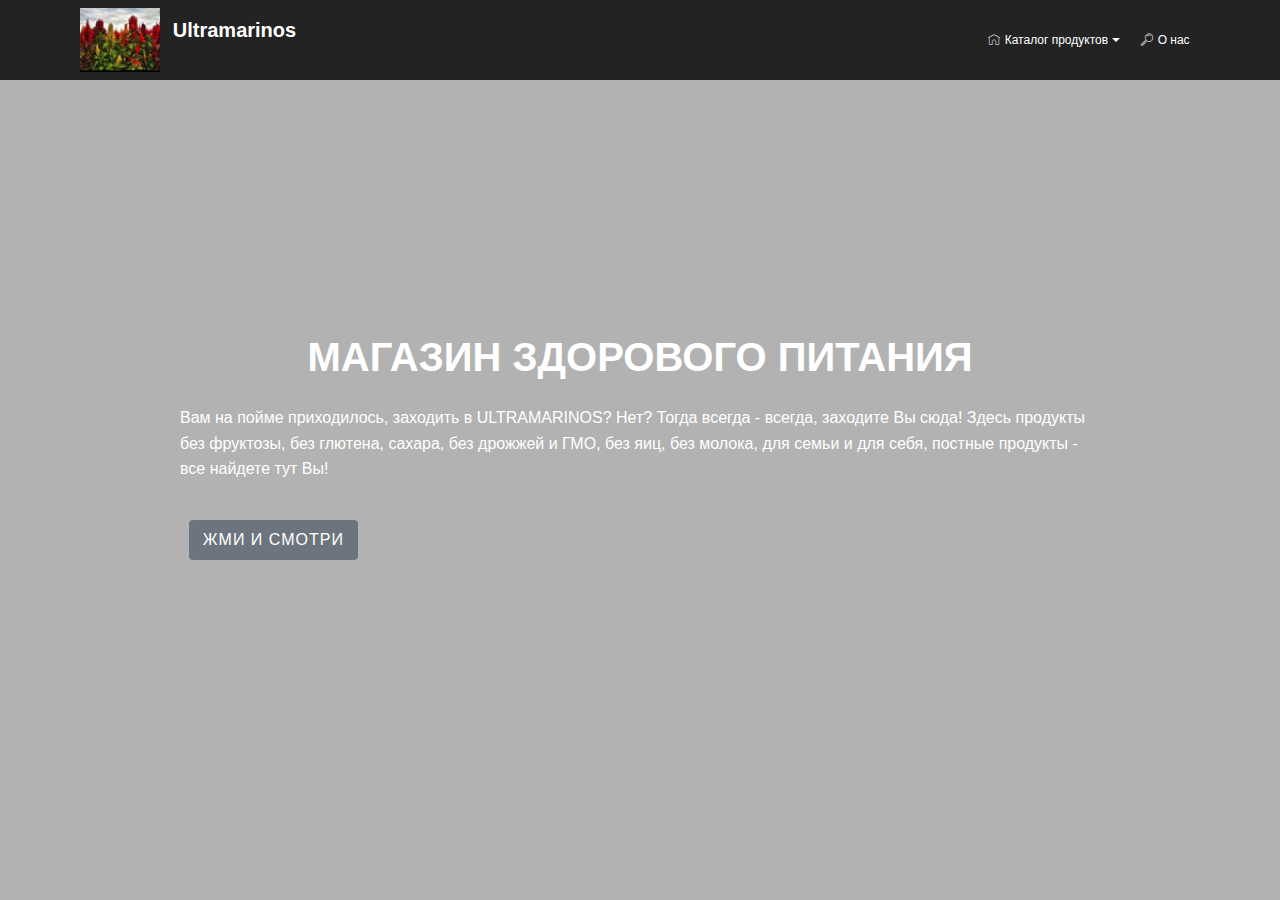
==== commit 693d32cb: "create github pages" ====
--- a/index.html
+++ b/index.html
@@ -40,21 +40,21 @@
             <div class="navbar-brand">
                 <span class="navbar-logo">
                     <a href="https://mobirise.com">
-                         <img src="assets/images/-75x60.jpg" alt="Mobirise" title="" style="height: 3.8rem;">
+                         <img src="assets/images/-75x60.jpg" alt="Mobirise" title="" style="height: 4rem;">
                     </a>
                 </span>
                 <span class="navbar-caption-wrap"><a class="navbar-caption text-white display-7" href="https://mobirise.com">
-                        Ultramarinos - Магазин <br>здорового питания<br><br></a></span>
+                        Ultramarinos&nbsp;<br><br></a></span>
             </div>
         </div>
         <div class="collapse navbar-collapse" id="navbarSupportedContent">
-            <ul class="navbar-nav nav-dropdown nav-right" data-app-modern-menu="true"><li class="nav-item dropdown">
-                    <a class="nav-link link text-white dropdown-toggle display-4" href="https://mobirise.com" data-toggle="dropdown-submenu" aria-expanded="false">
+            <ul class="navbar-nav nav-dropdown nav-right" data-app-modern-menu="true"><li class="nav-item dropdown open">
+                    <a class="nav-link link text-white dropdown-toggle display-7" href="https://mobirise.com" data-toggle="dropdown-submenu" aria-expanded="true">
                         <span class="mbri-home mbr-iconfont mbr-iconfont-btn"></span>
-                        Каталог продуктов</a><div class="dropdown-menu"><a class="text-white dropdown-item display-4" href="https://mobirise.com">Для здорового питания</a><a class="text-white dropdown-item display-4" href="https://mobirise.com" aria-expanded="true">Другие продукты</a></div>
+                        Каталог продуктов</a><div class="dropdown-menu"><a class="text-white dropdown-item display-7" href="https://mobirise.com">Для здорового питания</a><a class="text-white dropdown-item display-7" href="https://mobirise.com" aria-expanded="false">Другие продукты</a></div>
                 </li>
                 <li class="nav-item">
-                    <a class="nav-link link text-white display-4" href="https://mobirise.com">
+                    <a class="nav-link link text-white display-7" href="https://mobirise.com">
                         <span class="mbri-search mbr-iconfont mbr-iconfont-btn"></span>
                         О нас<br></a>
                 </li></ul>
@@ -63,7 +63,7 @@
     </nav>
 </section>
 
-<section class="engine"><a href="https://mobirise.info/q">responsive web templates</a></section><section class="cid-qTkA127IK8 mbr-fullscreen mbr-parallax-background" id="header2-1">
+<section class="engine"><a href="https://mobirise.info/c">web builder</a></section><section class="cid-qTkA127IK8 mbr-fullscreen mbr-parallax-background" id="header2-1">
 
     
 
@@ -72,18 +72,14 @@
     <div class="container align-center">
         <div class="row justify-content-md-center">
             <div class="mbr-white col-md-10">
-                <h1 class="mbr-section-title mbr-bold pb-3 mbr-fonts-style display-1">МАГАЗИН ЗДОРОВОГО ПИТАНИЯ</h1>
+                <h1 class="mbr-section-title mbr-bold pb-3 mbr-fonts-style display-5">МАГАЗИН ЗДОРОВОГО ПИТАНИЯ</h1>
                 
                 <p class="mbr-text pb-3 mbr-fonts-style display-5">Вам на пойме приходилось, заходить в ULTRAMARINOS? Нет? Тогда всегда - всегда, заходите Вы сюда! Здесь продукты без фруктозы, без глютена, сахара, без дрожжей и ГМО, без яиц, без молока, для семьи и для себя, постные продукты - все найдете тут Вы! &nbsp; &nbsp;</p>
                 <div class="mbr-section-btn"><a class="btn btn-md btn-secondary display-5" href="page1.html" target="_blank">ЖМИ И СМОТРИ</a></div>
             </div>
         </div>
     </div>
-    <div class="mbr-arrow hidden-sm-down" aria-hidden="true">
-        <a href="#next">
-            <i class="mbri-down mbr-iconfont"></i>
-        </a>
-    </div>
+    
 </section>
 
 
--- a/assets/mobirise/css/mbr-additional.css
+++ b/assets/mobirise/css/mbr-additional.css
@@ -1,629 +1,440 @@
 @import url(https://fonts.googleapis.com/css?family=Rubik:300,300i,400,400i,500,500i,700,700i,900,900i);
-
-
-
-
-
-body {
-  font-style: normal;
-  line-height: 1.5;
-}
-.mbr-section-title {
-  font-style: normal;
-  line-height: 1.2;
-}
-.mbr-section-subtitle {
-  line-height: 1.3;
-}
-.mbr-text {
-  font-style: normal;
-  line-height: 1.6;
-}
+@import url(https://fonts.googleapis.com/css?family=Pacifico:400);
+@primaryColor: #149dcc;
+@secondaryColor: #ff3366;
+@successColor: #F7ED4A;
+@infoColor: #82786E;
+@warningColor: #879A9F;
+@dangerColor: #B1A374;
+@mainFont: Rubik;
+@display1Font: 'Rubik', sans-serif;
+@display1Size: 3.4;
+@display2Font: 'Rubik', sans-serif;
+@display2Size: 3;
+@display5Font: 'Rubik', sans-serif;
+@display5Size: 1.5;
+@display7Font: 'Pacifico', handwriting;
+@display7Size: 0.4;
+@display4Font: 'Rubik', sans-serif;
+@display4Size: 0,5;
+@isRoundedButtons: true;
+@isAnimatedOnScroll: false;
+@isScrollToTopButton: false;
+@btn-font-size:         .8rem;
+@btn-border-radius:     3px;
+@btn-padding-y:         1rem;
+@btn-padding-x:         3rem;
+@btn-font-size-sm:     .8rem;
+@btn-border-radius-sm: 3px;
+@btn-padding-y-sm:     .6rem;
+@btn-padding-x-sm:     1.5rem;
+@btn-font-size-md:      1rem;
+@btn-border-radius-md:  3px;
+@btn-padding-y-md:      1rem;
+@btn-padding-x-md:      3rem;
+@btn-font-size-lg:      1.2rem;
+@btn-border-radius-lg:  3px;
+@btn-padding-y-lg:      1.2rem;
+@btn-padding-x-lg:      3.2rem;
+
+// FONTS
+
+body{
+    font-style: normal;
+    line-height: 1.5;
+    // font-family: @mainFont;
+}
+.mbr-section-title{
+    font-style: normal;
+    line-height: 1.2;
+}
+.mbr-section-subtitle{
+    line-height: 1.3;
+}
+.mbr-text{
+    font-style: normal;
+    line-height: 1.6;
+}
+
 .display-1 {
-  font-family: 'Rubik', sans-serif;
-  font-size: 4.25rem;
-}
-.display-1 > .mbr-iconfont {
-  font-size: 6.8rem;
-}
+    font-family: @display1Font;
+    font-size: @display1Size *1rem;
+    > .mbr-iconfont {
+        font-size: @display1Size *1.6rem;
+	}
+}
+
 .display-2 {
-  font-family: 'Rubik', sans-serif;
-  font-size: 3rem;
-}
-.display-2 > .mbr-iconfont {
-  font-size: 4.8rem;
-}
+    font-family: @display2Font;
+    font-size: @display2Size *1rem;
+    > .mbr-iconfont {
+        font-size: @display2Size *1.6rem;
+	}
+}
+
 .display-4 {
-  font-family: 'Rubik', sans-serif;
-  font-size: 1rem;
-}
-.display-4 > .mbr-iconfont {
-  font-size: 1.6rem;
-}
+    font-family: @display4Font;
+    font-size: @display4Size *1rem;
+    > .mbr-iconfont {
+        font-size: @display4Size *1.6rem;
+	}
+}
+
 .display-5 {
-  font-family: 'Rubik', sans-serif;
-  font-size: 1.5rem;
-}
-.display-5 > .mbr-iconfont {
-  font-size: 2.4rem;
-}
+    font-family: @display5Font;
+    font-size: @display5Size *1rem;
+    > .mbr-iconfont {
+        font-size: @display5Size *1.6rem;
+	}
+}
+
 .display-7 {
-  font-family: 'Rubik', sans-serif;
-  font-size: 1rem;
-}
-.display-7 > .mbr-iconfont {
-  font-size: 1.6rem;
-}
+    font-family: @display7Font;
+    font-size: @display7Size *1rem;
+    > .mbr-iconfont {
+        font-size: @display7Size *1.6rem;
+	}
+}
+
 /* ---- Fluid typography for mobile devices ---- */
+
 /* 1.4 - font scale ratio ( bootstrap == 1.42857 ) */
 /* 100vw - current viewport width */
 /* (48 - 20)  48 == 48rem == 768px, 20 == 20rem == 320px(minimal supported viewport) */
 /* 0.65 - min scale variable, may vary */
-@media (max-width: 768px) {
-  .display-1 {
-    font-size: 3.4rem;
-    font-size: calc( 2.1374999999999997rem + (4.25 - 2.1374999999999997) * ((100vw - 20rem) / (48 - 20)));
-    line-height: calc( 1.4 * (2.1374999999999997rem + (4.25 - 2.1374999999999997) * ((100vw - 20rem) / (48 - 20))));
-  }
-  .display-2 {
-    font-size: 2.4rem;
-    font-size: calc( 1.7rem + (3 - 1.7) * ((100vw - 20rem) / (48 - 20)));
-    line-height: calc( 1.4 * (1.7rem + (3 - 1.7) * ((100vw - 20rem) / (48 - 20))));
-  }
-  .display-4 {
-    font-size: 0.8rem;
-    font-size: calc( 1rem + (1 - 1) * ((100vw - 20rem) / (48 - 20)));
-    line-height: calc( 1.4 * (1rem + (1 - 1) * ((100vw - 20rem) / (48 - 20))));
-  }
-  .display-5 {
-    font-size: 1.2rem;
-    font-size: calc( 1.175rem + (1.5 - 1.175) * ((100vw - 20rem) / (48 - 20)));
-    line-height: calc( 1.4 * (1.175rem + (1.5 - 1.175) * ((100vw - 20rem) / (48 - 20))));
-  }
-}
+
+@media (max-width: 768px){
+    .display-1 {
+        @display1Size-min: @display1Size - (@display1Size - 1) * 0.65;
+        font-size: @display1Size * 0.8rem;
+        font-size: ~"calc( @{display1Size-min}rem + (@{display1Size} - @{display1Size-min}) * ((100vw - 20rem) / (48 - 20)))";
+        line-height: ~"calc( 1.4 * (@{display1Size-min}rem + (@{display1Size} - @{display1Size-min}) * ((100vw - 20rem) / (48 - 20))))";
+	}
+    .display-2 {
+        @display2Size-min: @display2Size - (@display2Size - 1) * 0.65;
+        font-size: @display2Size * 0.8rem;
+        font-size: ~"calc( @{display2Size-min}rem + (@{display2Size} - @{display2Size-min}) * ((100vw - 20rem) / (48 - 20)))";
+        line-height: ~"calc( 1.4 * (@{display2Size-min}rem + (@{display2Size} - @{display2Size-min}) * ((100vw - 20rem) / (48 - 20))))";
+	}
+    .display-4 {
+        @display4Size-min: @display4Size - (@display4Size - 1) * 0.65;
+        font-size: @display4Size * 0.8rem;
+        font-size: ~"calc( @{display4Size-min}rem + (@{display4Size} - @{display4Size-min}) * ((100vw - 20rem) / (48 - 20)))";
+        line-height: ~"calc( 1.4 * (@{display4Size-min}rem + (@{display4Size} - @{display4Size-min}) * ((100vw - 20rem) / (48 - 20))))";
+	}
+    .display-5 {
+        @display5Size-min: @display5Size - (@display5Size - 1) * 0.65;
+        font-size: @display5Size * 0.8rem;
+        font-size: ~"calc( @{display5Size-min}rem + (@{display5Size} - @{display5Size-min}) * ((100vw - 20rem) / (48 - 20)))";
+        line-height: ~"calc( 1.4 * (@{display5Size-min}rem + (@{display5Size} - @{display5Size-min}) * ((100vw - 20rem) / (48 - 20))))";
+	}
+}
+
 /* Buttons */
+.button-variant(@background) {
+    @color: contrast(@background, darken(@background, 50%), #ffffff, 60%);
+    @border: @background;
+    @active-color: @color;
+    @active-border: @active-background;
+
+    @active-background: if(
+        eq(@background, @color),
+        #d4d4d4,
+        darken(@background, 15%)
+    );
+
+    &,
+    &:active {
+        background-color: @background !important;
+        border-color: @border !important;
+        color: @color !important;
+	}
+
+    &:hover,
+    &:focus,
+    &.focus,
+    &.active {
+        color: @active-color !important;
+        background-color: @active-background !important;
+        border-color: @active-border !important;
+	}
+
+    &.disabled, &:disabled {
+        color: @active-color !important;
+        background-color: @active-background !important;
+        border-color: @active-border !important;
+	}
+
+}
+
+.button-outline-variant(@color) {
+    @active-color: contrast(@color, darken(@color, 50%), #ffffff, 60%);
+    @active-background: @color;
+    @new-color: if(
+        eq(@color, @active-color),
+        #fff,
+        darken(@color, 20%)
+    );
+
+    &,
+    &:active {
+        background: none;
+        border-color: @new-color;
+        color: @new-color;
+	}
+
+    &:hover,
+    &:focus,
+    &.focus,
+    &.active {
+        color: @active-color;
+        background-color: @active-background;
+        border-color: @active-background;
+	}
+
+    &.disabled, &:disabled {
+        color: @active-color !important;
+        background-color: @active-background !important;
+        border-color: @active-background !important;
+	}
+}
+.plan-variant(@className, @color) {
+    &@{className} {
+        .mbr-plan-subtitle,
+        .mbr-plan-price-desc {
+            @max: max(red(@color), green(@color), blue(@color));
+            & when (@max > 200) {
+                color: lighten(@color, 40%);
+			}
+            & when (@max > 85) and (@max <= 200) {
+                color: lighten(@color, 25%);
+			}
+            & when (@max > 50) and (@max <= 85) {
+                color: lighten(@color, 45%);
+			}
+            & when (@max <= 50) {
+                color: lighten(@color, 70%);
+			}
+		}
+	}
+}
+
+
+
+
+
+.button-size(@btn-padding-y, @btn-padding-x, @btn-font-size, @btn-border-radius){
+    padding: @btn-padding-y @btn-padding-x;
+    border-radius: @btn-border-radius;
+}
+
 .btn {
-  font-weight: 500;
-  border-width: 2px;
-  font-style: normal;
-  letter-spacing: 1px;
-  margin: .4rem .8rem;
-  white-space: normal;
-  -webkit-transition: all 0.3s ease-in-out;
-  -moz-transition: all 0.3s ease-in-out;
-  transition: all 0.3s ease-in-out;
-  display: inline-flex;
-  align-items: center;
-  justify-content: center;
-  word-break: break-word;
-  -webkit-align-items: center;
-  -webkit-justify-content: center;
-  display: -webkit-inline-flex;
-  padding: 1rem 3rem;
-  border-radius: 3px;
+    font-weight: 500;
+    border-width: 2px;
+    font-style: normal;
+    letter-spacing: 1px;
+    margin: .4rem .8rem;
+    white-space: normal;
+    -webkit-transition: all .3s ease-in-out;
+       -moz-transition: all .3s ease-in-out;
+            transition: all .3s ease-in-out;
+    display: inline-flex;
+    align-items: center;
+    justify-content: center;
+    word-break: break-word;
+    -webkit-align-items: center;
+    -webkit-justify-content: center;
+    display: -webkit-inline-flex;
+    .button-size(@btn-padding-y, @btn-padding-x, @btn-font-size, @btn-border-radius);
+    .mbr-iconfont{
+        // font-size: 1.6rem;
+	}
 }
 .btn-sm {
-  font-weight: 500;
-  letter-spacing: 1px;
-  -webkit-transition: all 0.3s ease-in-out;
-  -moz-transition: all 0.3s ease-in-out;
-  transition: all 0.3s ease-in-out;
-  padding: 0.6rem 1.5rem;
-  border-radius: 3px;
+    font-weight: 500;
+    letter-spacing: 1px;
+    -webkit-transition: all .3s ease-in-out;
+       -moz-transition: all .3s ease-in-out;
+            transition: all .3s ease-in-out;
+    .button-size(@btn-padding-y-sm, @btn-padding-x-sm, @btn-font-size-sm, @btn-border-radius-sm);
 }
 .btn-md {
-  font-weight: 500;
-  letter-spacing: 1px;
-  margin: .4rem .8rem !important;
-  -webkit-transition: all 0.3s ease-in-out;
-  -moz-transition: all 0.3s ease-in-out;
-  transition: all 0.3s ease-in-out;
-  padding: 1rem 3rem;
-  border-radius: 3px;
+    font-weight: 500;
+    letter-spacing: 1px;
+    margin: .4rem .8rem !important;
+    -webkit-transition: all .3s ease-in-out;
+       -moz-transition: all .3s ease-in-out;
+            transition: all .3s ease-in-out;
+    .button-size(@btn-padding-y-md, @btn-padding-x-md, @btn-font-size-md, @btn-border-radius-md);
 }
 .btn-lg {
-  font-weight: 500;
-  letter-spacing: 1px;
-  margin: .4rem .8rem !important;
-  -webkit-transition: all 0.3s ease-in-out;
-  -moz-transition: all 0.3s ease-in-out;
-  transition: all 0.3s ease-in-out;
-  padding: 1.2rem 3.2rem;
-  border-radius: 3px;
-}
-.bg-primary {
-  background-color: #149dcc !important;
-}
-.bg-success {
-  background-color: #f7ed4a !important;
-}
-.bg-info {
-  background-color: #82786e !important;
-}
-.bg-warning {
-  background-color: #879a9f !important;
-}
-.bg-danger {
-  background-color: #b1a374 !important;
-}
-.btn-primary,
-.btn-primary:active {
-  background-color: #149dcc !important;
-  border-color: #149dcc !important;
-  color: #ffffff !important;
-}
-.btn-primary:hover,
-.btn-primary:focus,
-.btn-primary.focus,
-.btn-primary.active {
-  color: #ffffff !important;
-  background-color: #0d6786 !important;
-  border-color: #0d6786 !important;
-}
-.btn-primary.disabled,
-.btn-primary:disabled {
-  color: #ffffff !important;
-  background-color: #0d6786 !important;
-  border-color: #0d6786 !important;
-}
-.btn-secondary,
-.btn-secondary:active {
-  background-color: #ff3366 !important;
-  border-color: #ff3366 !important;
-  color: #ffffff !important;
-}
-.btn-secondary:hover,
-.btn-secondary:focus,
-.btn-secondary.focus,
-.btn-secondary.active {
-  color: #ffffff !important;
-  background-color: #e50039 !important;
-  border-color: #e50039 !important;
-}
-.btn-secondary.disabled,
-.btn-secondary:disabled {
-  color: #ffffff !important;
-  background-color: #e50039 !important;
-  border-color: #e50039 !important;
-}
-.btn-info,
-.btn-info:active {
-  background-color: #82786e !important;
-  border-color: #82786e !important;
-  color: #ffffff !important;
-}
-.btn-info:hover,
-.btn-info:focus,
-.btn-info.focus,
-.btn-info.active {
-  color: #ffffff !important;
-  background-color: #59524b !important;
-  border-color: #59524b !important;
-}
-.btn-info.disabled,
-.btn-info:disabled {
-  color: #ffffff !important;
-  background-color: #59524b !important;
-  border-color: #59524b !important;
-}
-.btn-success,
-.btn-success:active {
-  background-color: #f7ed4a !important;
-  border-color: #f7ed4a !important;
-  color: #3f3c03 !important;
-}
-.btn-success:hover,
-.btn-success:focus,
-.btn-success.focus,
-.btn-success.active {
-  color: #3f3c03 !important;
-  background-color: #eadd0a !important;
-  border-color: #eadd0a !important;
-}
-.btn-success.disabled,
-.btn-success:disabled {
-  color: #3f3c03 !important;
-  background-color: #eadd0a !important;
-  border-color: #eadd0a !important;
-}
-.btn-warning,
-.btn-warning:active {
-  background-color: #879a9f !important;
-  border-color: #879a9f !important;
-  color: #ffffff !important;
-}
-.btn-warning:hover,
-.btn-warning:focus,
-.btn-warning.focus,
-.btn-warning.active {
-  color: #ffffff !important;
-  background-color: #617479 !important;
-  border-color: #617479 !important;
-}
-.btn-warning.disabled,
-.btn-warning:disabled {
-  color: #ffffff !important;
-  background-color: #617479 !important;
-  border-color: #617479 !important;
-}
-.btn-danger,
-.btn-danger:active {
-  background-color: #b1a374 !important;
-  border-color: #b1a374 !important;
-  color: #ffffff !important;
-}
-.btn-danger:hover,
-.btn-danger:focus,
-.btn-danger.focus,
-.btn-danger.active {
-  color: #ffffff !important;
-  background-color: #8b7d4e !important;
-  border-color: #8b7d4e !important;
-}
-.btn-danger.disabled,
-.btn-danger:disabled {
-  color: #ffffff !important;
-  background-color: #8b7d4e !important;
-  border-color: #8b7d4e !important;
-}
-.btn-white {
-  color: #333333 !important;
-}
-.btn-white,
-.btn-white:active {
-  background-color: #ffffff !important;
-  border-color: #ffffff !important;
-  color: #808080 !important;
-}
-.btn-white:hover,
-.btn-white:focus,
-.btn-white.focus,
-.btn-white.active {
-  color: #808080 !important;
-  background-color: #d9d9d9 !important;
-  border-color: #d9d9d9 !important;
-}
-.btn-white.disabled,
-.btn-white:disabled {
-  color: #808080 !important;
-  background-color: #d9d9d9 !important;
-  border-color: #d9d9d9 !important;
-}
-.btn-black,
-.btn-black:active {
-  background-color: #333333 !important;
-  border-color: #333333 !important;
-  color: #ffffff !important;
-}
-.btn-black:hover,
-.btn-black:focus,
-.btn-black.focus,
-.btn-black.active {
-  color: #ffffff !important;
-  background-color: #0d0d0d !important;
-  border-color: #0d0d0d !important;
-}
-.btn-black.disabled,
-.btn-black:disabled {
-  color: #ffffff !important;
-  background-color: #0d0d0d !important;
-  border-color: #0d0d0d !important;
-}
-.btn-primary-outline,
-.btn-primary-outline:active {
-  background: none;
-  border-color: #0b566f;
-  color: #0b566f;
-}
-.btn-primary-outline:hover,
-.btn-primary-outline:focus,
-.btn-primary-outline.focus,
-.btn-primary-outline.active {
-  color: #ffffff;
-  background-color: #149dcc;
-  border-color: #149dcc;
-}
-.btn-primary-outline.disabled,
-.btn-primary-outline:disabled {
-  color: #ffffff !important;
-  background-color: #149dcc !important;
-  border-color: #149dcc !important;
-}
-.btn-secondary-outline,
-.btn-secondary-outline:active {
-  background: none;
-  border-color: #cc0033;
-  color: #cc0033;
-}
-.btn-secondary-outline:hover,
-.btn-secondary-outline:focus,
-.btn-secondary-outline.focus,
-.btn-secondary-outline.active {
-  color: #ffffff;
-  background-color: #ff3366;
-  border-color: #ff3366;
-}
-.btn-secondary-outline.disabled,
-.btn-secondary-outline:disabled {
-  color: #ffffff !important;
-  background-color: #ff3366 !important;
-  border-color: #ff3366 !important;
-}
-.btn-info-outline,
-.btn-info-outline:active {
-  background: none;
-  border-color: #4b453f;
-  color: #4b453f;
-}
-.btn-info-outline:hover,
-.btn-info-outline:focus,
-.btn-info-outline.focus,
-.btn-info-outline.active {
-  color: #ffffff;
-  background-color: #82786e;
-  border-color: #82786e;
-}
-.btn-info-outline.disabled,
-.btn-info-outline:disabled {
-  color: #ffffff !important;
-  background-color: #82786e !important;
-  border-color: #82786e !important;
-}
-.btn-success-outline,
-.btn-success-outline:active {
-  background: none;
-  border-color: #d2c609;
-  color: #d2c609;
-}
-.btn-success-outline:hover,
-.btn-success-outline:focus,
-.btn-success-outline.focus,
-.btn-success-outline.active {
-  color: #3f3c03;
-  background-color: #f7ed4a;
-  border-color: #f7ed4a;
-}
-.btn-success-outline.disabled,
-.btn-success-outline:disabled {
-  color: #3f3c03 !important;
-  background-color: #f7ed4a !important;
-  border-color: #f7ed4a !important;
-}
-.btn-warning-outline,
-.btn-warning-outline:active {
-  background: none;
-  border-color: #55666b;
-  color: #55666b;
-}
-.btn-warning-outline:hover,
-.btn-warning-outline:focus,
-.btn-warning-outline.focus,
-.btn-warning-outline.active {
-  color: #ffffff;
-  background-color: #879a9f;
-  border-color: #879a9f;
-}
-.btn-warning-outline.disabled,
-.btn-warning-outline:disabled {
-  color: #ffffff !important;
-  background-color: #879a9f !important;
-  border-color: #879a9f !important;
-}
-.btn-danger-outline,
-.btn-danger-outline:active {
-  background: none;
-  border-color: #7a6e45;
-  color: #7a6e45;
-}
-.btn-danger-outline:hover,
-.btn-danger-outline:focus,
-.btn-danger-outline.focus,
-.btn-danger-outline.active {
-  color: #ffffff;
-  background-color: #b1a374;
-  border-color: #b1a374;
-}
-.btn-danger-outline.disabled,
-.btn-danger-outline:disabled {
-  color: #ffffff !important;
-  background-color: #b1a374 !important;
-  border-color: #b1a374 !important;
-}
-.btn-black-outline,
-.btn-black-outline:active {
-  background: none;
-  border-color: #000000;
-  color: #000000;
-}
-.btn-black-outline:hover,
-.btn-black-outline:focus,
-.btn-black-outline.focus,
-.btn-black-outline.active {
-  color: #ffffff;
-  background-color: #333333;
-  border-color: #333333;
-}
-.btn-black-outline.disabled,
-.btn-black-outline:disabled {
-  color: #ffffff !important;
-  background-color: #333333 !important;
-  border-color: #333333 !important;
-}
-.btn-white-outline,
-.btn-white-outline:active,
-.btn-white-outline.active {
-  background: none;
-  border-color: #ffffff;
-  color: #ffffff;
-}
-.btn-white-outline:hover,
-.btn-white-outline:focus,
-.btn-white-outline.focus {
-  color: #333333;
-  background-color: #ffffff;
-  border-color: #ffffff;
-}
-.text-primary {
-  color: #149dcc !important;
-}
-.text-secondary {
-  color: #ff3366 !important;
-}
-.text-success {
-  color: #f7ed4a !important;
-}
-.text-info {
-  color: #82786e !important;
-}
-.text-warning {
-  color: #879a9f !important;
-}
-.text-danger {
-  color: #b1a374 !important;
-}
-.text-white {
-  color: #ffffff !important;
-}
-.text-black {
-  color: #000000 !important;
-}
-a.text-primary:hover,
-a.text-primary:focus {
-  color: #0b566f !important;
-}
-a.text-secondary:hover,
-a.text-secondary:focus {
-  color: #cc0033 !important;
-}
-a.text-success:hover,
-a.text-success:focus {
-  color: #d2c609 !important;
-}
-a.text-info:hover,
-a.text-info:focus {
-  color: #4b453f !important;
-}
-a.text-warning:hover,
-a.text-warning:focus {
-  color: #55666b !important;
-}
-a.text-danger:hover,
-a.text-danger:focus {
-  color: #7a6e45 !important;
-}
-a.text-white:hover,
-a.text-white:focus {
-  color: #b3b3b3 !important;
-}
-a.text-black:hover,
-a.text-black:focus {
-  color: #4d4d4d !important;
-}
-.alert-success {
-  background-color: #70c770;
-}
-.alert-info {
-  background-color: #82786e;
-}
-.alert-warning {
-  background-color: #879a9f;
-}
-.alert-danger {
-  background-color: #b1a374;
-}
-.mbr-section-btn a.btn:not(.btn-form) {
-  border-radius: 100px;
-}
-.mbr-section-btn a.btn:not(.btn-form):hover,
-.mbr-section-btn a.btn:not(.btn-form):focus {
-  box-shadow: none !important;
-}
-.mbr-section-btn a.btn:not(.btn-form):hover,
-.mbr-section-btn a.btn:not(.btn-form):focus {
-  box-shadow: 0 10px 40px 0 rgba(0, 0, 0, 0.2) !important;
-  -webkit-box-shadow: 0 10px 40px 0 rgba(0, 0, 0, 0.2) !important;
-}
-.mbr-gallery-filter li a {
-  border-radius: 100px !important;
-}
-.mbr-gallery-filter li.active .btn {
-  background-color: #149dcc;
-  border-color: #149dcc;
-  color: #ffffff;
-}
-.mbr-gallery-filter li.active .btn:focus {
-  box-shadow: none;
-}
-.nav-tabs .nav-link {
-  border-radius: 100px !important;
-}
+    font-weight: 500;
+    letter-spacing: 1px;
+    margin: .4rem .8rem !important;
+    -webkit-transition: all .3s ease-in-out;
+       -moz-transition: all .3s ease-in-out;
+            transition: all .3s ease-in-out;
+    .button-size(@btn-padding-y-lg, @btn-padding-x-lg, @btn-font-size-lg, @btn-border-radius-lg);
+}
+
+.bg-primary { background-color: @primaryColor !important; }
+.bg-success { background-color: @successColor !important; }
+.bg-info { background-color: @infoColor !important; }
+.bg-warning { background-color: @warningColor !important; }
+.bg-danger { background-color: @dangerColor !important; }
+
+.btn-primary { .button-variant(@primaryColor); }
+.btn-secondary { .button-variant(@secondaryColor); }
+.btn-info { .button-variant(@infoColor); }
+.btn-success { .button-variant(@successColor); }
+.btn-warning { .button-variant(@warningColor); }
+.btn-danger { .button-variant(@dangerColor); }
+.btn-white { .button-variant(#ffffff); color: #333333 !important; }
+.btn-black { .button-variant(#333333); }
+
+.btn-primary-outline { .button-outline-variant(@primaryColor); }
+.btn-secondary-outline { .button-outline-variant(@secondaryColor); }
+.btn-info-outline { .button-outline-variant(@infoColor); }
+.btn-success-outline { .button-outline-variant(@successColor); }
+.btn-warning-outline { .button-outline-variant(@warningColor); }
+.btn-danger-outline { .button-outline-variant(@dangerColor); }
+.btn-black-outline { .button-outline-variant(#333333); }
+.btn-white-outline {
+
+    &,
+    &:active,
+    &.active {
+        background: none;
+        border-color: #ffffff;
+        color: #ffffff;
+	}
+
+    &:hover,
+    &:focus,
+    &.focus {
+        color: #333333;
+        background-color: #ffffff;
+        border-color: #ffffff;
+	}
+
+}
+
+.text-primary { color: @primaryColor !important; }
+.text-secondary { color: @secondaryColor !important; }
+.text-success { color: @successColor !important; }
+.text-info { color: @infoColor !important; }
+.text-warning { color: @warningColor !important; }
+.text-danger { color: @dangerColor !important; }
+.text-white { color: #ffffff !important; }
+.text-black { color: #000000 !important; }
+
+a.text-primary:hover, a.text-primary:focus { color: darken(@primaryColor, 20%) !important; }
+a.text-secondary:hover, a.text-secondary:focus { color: darken(@secondaryColor, 20%) !important; }
+a.text-success:hover, a.text-success:focus { color: darken(@successColor, 20%) !important; }
+a.text-info:hover, a.text-info:focus { color: darken(@infoColor, 20%) !important; }
+a.text-warning:hover, a.text-warning:focus { color: darken(@warningColor, 20%) !important; }
+a.text-danger:hover, a.text-danger:focus { color: darken(@dangerColor, 20%) !important; }
+a.text-white:hover, a.text-white:focus { color: darken(#ffffff, 30%) !important; }
+a.text-black:hover, a.text-black:focus { color: lighten(#000000, 30%) !important;  }
+
+.alert-success { background-color: #70c770; }
+.alert-info { background-color: @infoColor; }
+.alert-warning { background-color: @warningColor; }
+.alert-danger { background-color: @dangerColor; }
+
+.mbr-section-btn a.btn:not(.btn-form){
+    &:hover,
+    &:focus{
+        box-shadow: none !important;
+	}
+    & when (@isRoundedButtons){
+        border-radius: 100px;
+        &:hover,
+        &:focus{
+            box-shadow: 0 10px 40px 0 rgba(0, 0, 0, .2) !important;
+            -webkit-box-shadow: 0 10px 40px 0 rgba(0, 0, 0, .2) !important;
+		}
+	}
+}
+
+.mbr-gallery-filter li a when(@isRoundedButtons) {
+    border-radius: 100px !important;
+}
+
+.mbr-gallery-filter {
+    li.active .btn {
+        background-color: @primaryColor;
+        border-color: @primaryColor;
+        color: contrast(@primaryColor, darken(@primaryColor, 45%), #ffffff, 60%);
+        &:focus {
+            box-shadow: none;
+		}
+	}
+}
+
+.nav-tabs .nav-link when(@isRoundedButtons) {
+    border-radius: 100px !important;
+}
+
 .btn-form {
-  border-radius: 0;
-}
-.btn-form:hover {
-  cursor: pointer;
-}
-a,
-a:hover {
-  color: #149dcc;
-}
-.mbr-plan-header.bg-primary .mbr-plan-subtitle,
-.mbr-plan-header.bg-primary .mbr-plan-price-desc {
-  color: #b4e6f8;
-}
-.mbr-plan-header.bg-success .mbr-plan-subtitle,
-.mbr-plan-header.bg-success .mbr-plan-price-desc {
-  color: #ffffff;
-}
-.mbr-plan-header.bg-info .mbr-plan-subtitle,
-.mbr-plan-header.bg-info .mbr-plan-price-desc {
-  color: #beb8b2;
-}
-.mbr-plan-header.bg-warning .mbr-plan-subtitle,
-.mbr-plan-header.bg-warning .mbr-plan-price-desc {
-  color: #ced6d8;
-}
-.mbr-plan-header.bg-danger .mbr-plan-subtitle,
-.mbr-plan-header.bg-danger .mbr-plan-price-desc {
-  color: #dfd9c6;
-}
+    border-radius: 0;
+    &:hover{
+        cursor: pointer;
+	}
+}
+
+a, a:hover { color: @primaryColor; }
+
+.mbr-plan-header {
+    .plan-variant(~'.bg-primary', @primaryColor);
+    .plan-variant(~'.bg-success', @successColor);
+    .plan-variant(~'.bg-info', @infoColor);
+    .plan-variant(~'.bg-warning', @warningColor);
+    .plan-variant(~'.bg-danger', @dangerColor);
+}
+
 /* Scroll to top button*/
-.scrollToTop_wraper {
-  display: none;
-}
-#scrollToTop a i:before {
-  content: '';
-  position: absolute;
-  height: 40%;
-  top: 25%;
-  background: #fff;
-  width: 2px;
-  left: calc(50% - 1px);
-}
-#scrollToTop a i:after {
-  content: '';
-  position: absolute;
-  display: block;
-  border-top: 2px solid #fff;
-  border-right: 2px solid #fff;
-  width: 40%;
-  height: 40%;
-  left: 30%;
-  bottom: 30%;
-  transform: rotate(135deg);
-  -webkit-transform: rotate(135deg);
+.scrollToTop_wraper when not(@isScrollToTopButton) {
+    display: none;
+}
+#scrollToTop a when (@isScrollToTopButton) and (@isRoundedButtons){
+    border-radius: 100px;
+}
+#scrollToTop a i{
+    &:before{
+        content: '';
+        position: absolute;
+        height: 40%;
+        top: 25%;
+        background: #fff;
+        width: 2px;
+        left: ~'calc(50% - 1px)';
+	}
+    &:after{
+        content: '';
+        position: absolute;
+        display: block;
+        border-top: 2px solid #fff;
+        border-right: 2px solid #fff;
+        width: 40%;
+        height: 40%;
+        left: 30%;
+        bottom: 30%;
+        transform:rotate(135deg);
+        -webkit-transform:rotate(135deg);
+	}
 }
 /* Others*/
-.note-check a[data-value=Rubik] {
-  font-style: normal;
-}
-.mbr-arrow a {
-  color: #ffffff;
+.note-check a[data-value=Rubik]{
+    font-style: normal;
+}
+.mbr-arrow a{
+    color: #ffffff;
 }
 @media (max-width: 767px) {
-  .mbr-arrow {
-    display: none;
-  }
+    .mbr-arrow {
+        display: none;
+	}
 }
 .form-control-label {
   position: relative;
@@ -631,6 +442,7 @@
   margin-bottom: .357em;
   padding: 0;
 }
+
 .alert {
   color: #ffffff;
   border-radius: 0;
@@ -640,134 +452,145 @@
   margin-bottom: 1.875rem;
   padding: 1.25rem;
   position: relative;
-}
-.alert.alert-form::after {
-  background-color: inherit;
-  bottom: -7px;
-  content: "";
-  display: block;
-  height: 14px;
-  left: 50%;
-  margin-left: -7px;
-  position: absolute;
-  transform: rotate(45deg);
-  width: 14px;
-  -webkit-transform: rotate(45deg);
+  &.alert-form::after {
+    background-color: inherit;
+    bottom: -7px;
+    content: "";
+    display: block;
+    height: 14px;
+    left: 50%;
+    margin-left: -7px;
+    position: absolute;
+    transform: rotate(45deg);
+    width: 14px;
+    -webkit-transform: rotate(45deg);
+	}
 }
 .form-control {
   background-color: #f5f5f5;
   box-shadow: none;
   color: #565656;
-  font-family: 'Rubik', sans-serif;
-  font-size: 1rem;
+  .display-7;
   line-height: 1.43;
   min-height: 3.5em;
   padding: 1.07em .5em;
-}
-.form-control > .mbr-iconfont {
-  font-size: 1.6rem;
-}
-.form-control,
-.form-control:focus {
-  border: 1px solid #e8e8e8;
-}
-.form-active .form-control:invalid {
-  border-color: red;
+  &, &:focus {
+    border: 1px solid #e8e8e8;
+	}
+  .form-active &:invalid {
+    border-color: red;
+	}
 }
 .mbr-overlay {
-  background-color: #000;
-  bottom: 0;
-  left: 0;
-  opacity: .5;
-  position: absolute;
-  right: 0;
-  top: 0;
-  z-index: 0;
-  pointer-events: none;
+    background-color: #000;
+    bottom: 0;
+    left: 0;
+    opacity: .5;
+    position: absolute;
+    right: 0;
+    top: 0;
+    z-index: 0;
+    pointer-events: none;
 }
 blockquote {
   font-style: italic;
   padding: 10px 0 10px 20px;
   font-size: 1.09rem;
   position: relative;
-  border-color: #149dcc;
+  border-color: @primaryColor;
   border-width: 3px;
 }
-ul,
-ol,
-pre,
-blockquote {
-  margin-bottom: 2.3125rem;
+ul, ol, pre, blockquote {
+    margin-bottom: (2.5rem - 0.1875rem);
 }
 pre {
-  background: #f4f4f4;
-  padding: 10px 24px;
-  white-space: pre-wrap;
-}
-.inactive {
-  -webkit-user-select: none;
-  -moz-user-select: none;
-  -ms-user-select: none;
-  user-select: none;
-  pointer-events: none;
-  -webkit-user-drag: none;
-  user-drag: none;
-}
-.mbr-section__comments .row {
-  justify-content: center;
-  -webkit-justify-content: center;
-}
+    background: #f4f4f4;
+    padding: 10px 24px;
+    white-space: pre-wrap;
+}
+.inactive{
+-webkit-user-select: none;
+    -moz-user-select: none;
+    -ms-user-select: none;
+    user-select: none;
+    pointer-events: none;
+    -webkit-user-drag: none;
+    user-drag: none;
+}
+.mbr-section__comments{
+    .row{
+        justify-content:center;
+        -webkit-justify-content:center;
+	}
+}
+
 /* Forms */
-.mbr-form .btn {
-  margin: .4rem 0;
-}
-.mbr-form .input-group-btn a.btn {
-  border-radius: 100px !important;
-}
-.mbr-form .input-group-btn a.btn:hover {
-  box-shadow: 0 10px 40px 0 rgba(0, 0, 0, 0.2);
-}
-.mbr-form .input-group-btn button[type="submit"] {
-  border-radius: 100px !important;
-  padding: 1rem 3rem;
-}
-.mbr-form .input-group-btn button[type="submit"]:hover {
-  box-shadow: 0 10px 40px 0 rgba(0, 0, 0, 0.2);
-}
-.form2 .form-control {
-  border-top-left-radius: 100px;
-  border-bottom-left-radius: 100px;
-}
-.form2 .input-group-btn a.btn {
-  border-top-left-radius: 0 !important;
-  border-bottom-left-radius: 0 !important;
-}
-.form2 .input-group-btn button[type="submit"] {
-  border-top-left-radius: 0 !important;
-  border-bottom-left-radius: 0 !important;
-}
-.form3 input[type="email"] {
-  border-radius: 100px !important;
-}
-@media (max-width: 349px) {
-  .form2 input[type="email"] {
-    border-radius: 100px !important;
-  }
-  .form2 .input-group-btn a.btn {
-    border-radius: 100px !important;
-  }
-  .form2 .input-group-btn button[type="submit"] {
-    border-radius: 100px !important;
-  }
-}
-@media (max-width: 767px) {
-  .btn {
-    font-size: .75rem !important;
-  }
-  .btn .mbr-iconfont {
-    font-size: 1rem !important;
-  }
-}
+.mbr-form{
+    .btn{
+        margin: .4rem 0;
+	}
+    .input-group-btn a.btn when(@isRoundedButtons){
+        border-radius: 100px !important;
+        // padding: 1rem 3rem;
+        &:hover{
+            box-shadow: 0 10px 40px 0 rgba(0, 0, 0, .2);
+		}
+	}
+    .input-group-btn button[type="submit"] when (@isRoundedButtons) {
+        border-radius: 100px !important;
+        padding: 1rem 3rem;
+        &:hover{
+            box-shadow: 0 10px 40px 0 rgba(0, 0, 0, .2);
+		}
+	}
+}
+
+.form2{
+    .form-control{
+      & when (@isRoundedButtons){
+        border-top-left-radius: 100px;
+        border-bottom-left-radius: 100px;
+		}
+	}
+
+    .input-group-btn a.btn when(@isRoundedButtons){
+        border-top-left-radius: 0 !important;
+        border-bottom-left-radius: 0 !important;
+	}
+    .input-group-btn button[type="submit"] when(@isRoundedButtons) {
+        border-top-left-radius: 0 !important;
+        border-bottom-left-radius: 0 !important;
+	}
+}
+.form3{
+        input[type="email"] when (@isRoundedButtons) {
+            border-radius: 100px !important;
+	}
+}
+
+@media (max-width: 349px){
+    .form2{
+        input[type="email"] when (@isRoundedButtons) {
+            border-radius: 100px !important;
+		}
+        .input-group-btn a.btn when (@isRoundedButtons) {
+            border-radius: 100px !important;
+		}
+        .input-group-btn button[type="submit"] when (@isRoundedButtons) {
+            border-radius: 100px !important;
+		}
+	}
+}
+
+@media (max-width: 767px){
+    .btn{
+        font-size: .75rem !important;
+        .mbr-iconfont{
+            font-size: 1rem !important;
+		}
+	}
+}
+
 /* Social block */
 .btn-social {
   font-size: 20px;
@@ -779,265 +602,323 @@
   text-align: center;
   position: relative;
   border: 2px solid #c0a375;
-  border-color: #149dcc;
-  color: #232323;
+  border-color: @primaryColor;
+  color: rgb(35, 35, 35);
   cursor: pointer;
-}
-.btn-social i {
-  top: 0;
-  line-height: 44px;
-  width: 44px;
-}
-.btn-social:hover {
-  color: #fff;
-  background: #149dcc;
-}
-.btn-social + .btn {
-  margin-left: .1rem;
-}
+  i {
+    top: 0;
+    line-height: 44px;
+    width: 44px;
+	}
+  &:hover {
+    color: #fff;
+    background: @primaryColor;
+	}
+  & + .btn {
+      margin-left: .1rem;
+	}
+}
+
 /* Footer */
-.mbr-footer-content li::before,
-.mbr-footer .mbr-contacts li::before {
-  background: #149dcc;
-}
-.mbr-footer-content li a:hover,
-.mbr-footer .mbr-contacts li a:hover {
-  color: #149dcc;
-}
-.footer3 input[type="email"],
-.footer4 input[type="email"] {
-  border-radius: 100px !important;
-}
-.footer3 .input-group-btn a.btn,
-.footer4 .input-group-btn a.btn {
-  border-radius: 100px !important;
-}
-.footer3 .input-group-btn button[type="submit"],
-.footer4 .input-group-btn button[type="submit"] {
-  border-radius: 100px !important;
-}
+.mbr-footer-content, .mbr-footer .mbr-contacts {
+    li {
+        &::before { background: @primaryColor; }
+        a:hover { color: @primaryColor; }
+	}
+}
+.footer3, .footer4 {
+    input[type="email"] when (@isRoundedButtons) {
+        border-radius: 100px !important;
+	}
+    .input-group-btn a.btn when (@isRoundedButtons) {
+        border-radius: 100px !important;
+	}
+    .input-group-btn button[type="submit"] when (@isRoundedButtons) {
+        border-radius: 100px !important;
+	}
+}
+
 /* Headers*/
-.header13 .form-inline input[type="email"],
-.header14 .form-inline input[type="email"] {
-  border-radius: 100px;
-}
-.header13 .form-inline input[type="text"],
-.header14 .form-inline input[type="text"] {
-  border-radius: 100px;
-}
-.header13 .form-inline input[type="tel"],
-.header14 .form-inline input[type="tel"] {
-  border-radius: 100px;
-}
-.header13 .form-inline a.btn,
-.header14 .form-inline a.btn {
-  border-radius: 100px;
-}
-.header13 .form-inline button,
-.header14 .form-inline button {
-  border-radius: 100px !important;
-}
+.header13, .header14{
+    .form-inline{
+        input[type="email"] when (@isRoundedButtons){
+            border-radius: 100px;
+		}
+        input[type="text"] when (@isRoundedButtons){
+            border-radius: 100px;
+		}
+        input[type="tel"] when (@isRoundedButtons){
+            border-radius: 100px;
+		}
+        a.btn when (@isRoundedButtons){
+            border-radius: 100px;
+		}
+        button when (@isRoundedButtons){
+            border-radius: 100px !important;
+		}
+	}
+}
+
+// Offsets from bootstrap alpha
 .offset-1 {
-  margin-left: 8.33333%;
-}
+  margin-left: 8.33333%; 
+}
+
 .offset-2 {
-  margin-left: 16.66667%;
-}
+  margin-left: 16.66667%; 
+}
+
 .offset-3 {
-  margin-left: 25%;
-}
+  margin-left: 25%; 
+}
+
 .offset-4 {
-  margin-left: 33.33333%;
-}
+  margin-left: 33.33333%; 
+}
+
 .offset-5 {
-  margin-left: 41.66667%;
-}
+  margin-left: 41.66667%; 
+}
+
 .offset-6 {
-  margin-left: 50%;
-}
+  margin-left: 50%; 
+}
+
 .offset-7 {
-  margin-left: 58.33333%;
-}
+  margin-left: 58.33333%; 
+}
+
 .offset-8 {
-  margin-left: 66.66667%;
-}
+  margin-left: 66.66667%; 
+}
+
 .offset-9 {
-  margin-left: 75%;
-}
+  margin-left: 75%; 
+}
+
 .offset-10 {
-  margin-left: 83.33333%;
-}
+  margin-left: 83.33333%; 
+}
+
 .offset-11 {
-  margin-left: 91.66667%;
-}
-@media (min-width: 576px) {
-  .offset-sm-0 {
-    margin-left: 0%;
-  }
+  margin-left: 91.66667%; 
+}
+
+@media (min-width: 576px){
+.offset-sm-0 {
+    margin-left: 0%; 
+	}
+
   .offset-sm-1 {
-    margin-left: 8.33333%;
-  }
+    margin-left: 8.33333%; 
+	}
+
   .offset-sm-2 {
-    margin-left: 16.66667%;
-  }
+    margin-left: 16.66667%; 
+	}
+
   .offset-sm-3 {
-    margin-left: 25%;
-  }
+    margin-left: 25%; 
+	}
+
   .offset-sm-4 {
-    margin-left: 33.33333%;
-  }
+    margin-left: 33.33333%; 
+	}
+
   .offset-sm-5 {
-    margin-left: 41.66667%;
-  }
+    margin-left: 41.66667%; 
+	}
+
   .offset-sm-6 {
-    margin-left: 50%;
-  }
+    margin-left: 50%; 
+	}
+
   .offset-sm-7 {
-    margin-left: 58.33333%;
-  }
+    margin-left: 58.33333%; 
+	}
+
   .offset-sm-8 {
-    margin-left: 66.66667%;
-  }
+    margin-left: 66.66667%; 
+	}
+
   .offset-sm-9 {
-    margin-left: 75%;
-  }
+    margin-left: 75%; 
+	}
+
   .offset-sm-10 {
-    margin-left: 83.33333%;
-  }
+    margin-left: 83.33333%; 
+	}
+
   .offset-sm-11 {
-    margin-left: 91.66667%;
-  }
-}
+    margin-left: 91.66667%; 
+	}
+}
+
 @media (min-width: 768px) {
   .offset-md-0 {
-    margin-left: 0%;
-  }
+    margin-left: 0%; 
+	}
+
   .offset-md-1 {
-    margin-left: 8.33333%;
-  }
+    margin-left: 8.33333%; 
+	}
+
   .offset-md-2 {
-    margin-left: 16.66667%;
-  }
+    margin-left: 16.66667%; 
+	}
+
   .offset-md-3 {
-    margin-left: 25%;
-  }
+    margin-left: 25%; 
+	}
+
   .offset-md-4 {
-    margin-left: 33.33333%;
-  }
+    margin-left: 33.33333%; 
+	}
+
   .offset-md-5 {
-    margin-left: 41.66667%;
-  }
+    margin-left: 41.66667%; 
+	}
+
   .offset-md-6 {
-    margin-left: 50%;
-  }
+    margin-left: 50%; 
+	}
+
   .offset-md-7 {
-    margin-left: 58.33333%;
-  }
+    margin-left: 58.33333%; 
+	}
+
   .offset-md-8 {
-    margin-left: 66.66667%;
-  }
+    margin-left: 66.66667%; 
+	}
+
   .offset-md-9 {
-    margin-left: 75%;
-  }
+    margin-left: 75%; 
+	}
+
   .offset-md-10 {
-    margin-left: 83.33333%;
-  }
+    margin-left: 83.33333%; 
+	}
+
   .offset-md-11 {
-    margin-left: 91.66667%;
-  }
-}
-@media (min-width: 992px) {
+    margin-left: 91.66667%; 
+	}
+}
+
+@media (min-width: 992px){
   .offset-lg-0 {
-    margin-left: 0%;
-  }
+    margin-left: 0%; 
+	}
+
   .offset-lg-1 {
-    margin-left: 8.33333%;
-  }
+    margin-left: 8.33333%; 
+	}
+
   .offset-lg-2 {
-    margin-left: 16.66667%;
-  }
+    margin-left: 16.66667%; 
+	}
+
   .offset-lg-3 {
-    margin-left: 25%;
-  }
+    margin-left: 25%; 
+	}
+
   .offset-lg-4 {
-    margin-left: 33.33333%;
-  }
+    margin-left: 33.33333%; 
+	}
+
   .offset-lg-5 {
-    margin-left: 41.66667%;
-  }
+    margin-left: 41.66667%; 
+	}
+
   .offset-lg-6 {
-    margin-left: 50%;
-  }
+    margin-left: 50%; 
+	}
+
   .offset-lg-7 {
-    margin-left: 58.33333%;
-  }
+    margin-left: 58.33333%; 
+	}
+
   .offset-lg-8 {
-    margin-left: 66.66667%;
-  }
+    margin-left: 66.66667%; 
+	}
+
   .offset-lg-9 {
-    margin-left: 75%;
-  }
+    margin-left: 75%; 
+	}
+
   .offset-lg-10 {
-    margin-left: 83.33333%;
-  }
+    margin-left: 83.33333%; 
+	}
+
   .offset-lg-11 {
-    margin-left: 91.66667%;
-  }
-}
+    margin-left: 91.66667%; 
+	}
+}
+
 @media (min-width: 1200px) {
   .offset-xl-0 {
-    margin-left: 0%;
-  }
+    margin-left: 0%; 
+	}
+
   .offset-xl-1 {
-    margin-left: 8.33333%;
-  }
+    margin-left: 8.33333%; 
+	}
+
   .offset-xl-2 {
-    margin-left: 16.66667%;
-  }
+    margin-left: 16.66667%; 
+	}
+
   .offset-xl-3 {
-    margin-left: 25%;
-  }
+    margin-left: 25%; 
+	}
+
   .offset-xl-4 {
-    margin-left: 33.33333%;
-  }
+    margin-left: 33.33333%; 
+	}
+
   .offset-xl-5 {
-    margin-left: 41.66667%;
-  }
+    margin-left: 41.66667%; 
+	}
+
   .offset-xl-6 {
-    margin-left: 50%;
-  }
+    margin-left: 50%; 
+	}
+
   .offset-xl-7 {
-    margin-left: 58.33333%;
-  }
+    margin-left: 58.33333%; 
+	}
+
   .offset-xl-8 {
-    margin-left: 66.66667%;
-  }
+    margin-left: 66.66667%; 
+	}
+
   .offset-xl-9 {
-    margin-left: 75%;
-  }
+    margin-left: 75%; 
+	}
+
   .offset-xl-10 {
-    margin-left: 83.33333%;
-  }
+    margin-left: 83.33333%; 
+	}
+
   .offset-xl-11 {
-    margin-left: 91.66667%;
-  }
+    margin-left: 91.66667%; 
+	}
 }
 .navbar-toggler {
   -webkit-align-self: flex-start;
-  -ms-flex-item-align: start;
-  align-self: flex-start;
+      -ms-flex-item-align: start;
+          align-self: flex-start;
   padding: 0.25rem 0.75rem;
   font-size: 1.25rem;
   line-height: 1;
   background: transparent;
   border: 1px solid transparent;
   -webkit-border-radius: 0.25rem;
-  border-radius: 0.25rem;
-}
-.navbar-toggler:focus,
-.navbar-toggler:hover {
-  text-decoration: none;
-}
+          border-radius: 0.25rem; 
+}
+  .navbar-toggler:focus, .navbar-toggler:hover {
+    text-decoration: none; 
+}
+
 .navbar-toggler-icon {
   display: inline-block;
   width: 1.5em;
@@ -1046,352 +927,810 @@
   content: "";
   background: no-repeat center center;
   -webkit-background-size: 100% 100%;
-  -o-background-size: 100% 100%;
-  background-size: 100% 100%;
-}
+       -o-background-size: 100% 100%;
+          background-size: 100% 100%; 
+}
+
 .navbar-toggler-left {
   position: absolute;
-  left: 1rem;
-}
+  left: 1rem; 
+}
+
 .navbar-toggler-right {
   position: absolute;
-  right: 1rem;
+  right: 1rem; 
 }
 @media (max-width: 575px) {
   .navbar-toggleable .navbar-nav .dropdown-menu {
     position: static;
-    float: none;
-  }
+    float: none; 
+	}
   .navbar-toggleable > .container {
     padding-right: 0;
-    padding-left: 0;
-  }
+    padding-left: 0;  
+	}
 }
 @media (min-width: 576px) {
   .navbar-toggleable {
     -webkit-box-orient: horizontal;
     -webkit-box-direction: normal;
     -webkit-flex-direction: row;
-    -ms-flex-direction: row;
-    flex-direction: row;
+        -ms-flex-direction: row;
+            flex-direction: row;
     -webkit-flex-wrap: nowrap;
-    -ms-flex-wrap: nowrap;
-    flex-wrap: nowrap;
+        -ms-flex-wrap: nowrap;
+            flex-wrap: nowrap;
     -webkit-box-align: center;
     -webkit-align-items: center;
-    -ms-flex-align: center;
-    align-items: center;
-  }
-  .navbar-toggleable .navbar-nav {
+        -ms-flex-align: center;
+            align-items: center; 
+	}
+    .navbar-toggleable .navbar-nav {
+      -webkit-box-orient: horizontal;
+      -webkit-box-direction: normal;
+      -webkit-flex-direction: row;
+          -ms-flex-direction: row;
+              flex-direction: row; 
+	}
+      .navbar-toggleable .navbar-nav .nav-link {
+        padding-right: .5rem;
+        padding-left: .5rem; 
+	}
+    .navbar-toggleable > .container {
+      display: -webkit-box;
+      display: -webkit-flex;
+      display: -ms-flexbox;
+      display: flex;
+      -webkit-flex-wrap: nowrap;
+          -ms-flex-wrap: nowrap;
+              flex-wrap: nowrap;
+      -webkit-box-align: center;
+      -webkit-align-items: center;
+          -ms-flex-align: center;
+              align-items: center; 
+	}
+    .navbar-toggleable .navbar-collapse {
+      display: -webkit-box !important;
+      display: -webkit-flex !important;
+      display: -ms-flexbox !important;
+      display: flex !important;
+      width: 100%; 
+	}
+    .navbar-toggleable .navbar-toggler {
+      display: none;  
+	}
+}
+@media (max-width: 767px) {
+  .navbar-toggleable-sm .navbar-nav .dropdown-menu {
+    position: static;
+    float: none; 
+	}
+  .navbar-toggleable-sm > .container {
+    padding-right: 0;
+    padding-left: 0;  
+	}
+}
+@media (min-width: 768px) {
+  .navbar-toggleable-sm {
     -webkit-box-orient: horizontal;
     -webkit-box-direction: normal;
     -webkit-flex-direction: row;
-    -ms-flex-direction: row;
-    flex-direction: row;
-  }
-  .navbar-toggleable .navbar-nav .nav-link {
-    padding-right: .5rem;
-    padding-left: .5rem;
-  }
-  .navbar-toggleable > .container {
+        -ms-flex-direction: row;
+            flex-direction: row;
+    -webkit-flex-wrap: nowrap;
+        -ms-flex-wrap: nowrap;
+            flex-wrap: nowrap;
+    -webkit-box-align: center;
+    -webkit-align-items: center;
+        -ms-flex-align: center;
+            align-items: center; 
+	}
+    .navbar-toggleable-sm .navbar-nav {
+      -webkit-box-orient: horizontal;
+      -webkit-box-direction: normal;
+      -webkit-flex-direction: row;
+          -ms-flex-direction: row;
+              flex-direction: row; 
+	}
+      .navbar-toggleable-sm .navbar-nav .nav-link {
+        padding-right: .5rem;
+        padding-left: .5rem; 
+	}
+    .navbar-toggleable-sm > .container {
+      display: -webkit-box;
+      display: -webkit-flex;
+      display: -ms-flexbox;
+      display: flex;
+      -webkit-flex-wrap: nowrap;
+          -ms-flex-wrap: nowrap;
+              flex-wrap: nowrap;
+      -webkit-box-align: center;
+      -webkit-align-items: center;
+          -ms-flex-align: center;
+              align-items: center; 
+	}
+    .navbar-toggleable-sm .navbar-collapse {
+      // display: -webkit-box !important;
+      // display: -webkit-flex !important;
+      // display: -ms-flexbox !important;
+      // display: flex !important;
+      display: none;
+      width: 100%; 
+	}
+    .navbar-toggleable-sm .navbar-toggler {
+      display: none;  
+	}
+}
+@media (max-width: 991px) {
+  .navbar-toggleable-md .navbar-nav .dropdown-menu {
+    position: static;
+    float: none; 
+	}
+  .navbar-toggleable-md > .container {
+    padding-right: 0;
+    padding-left: 0;  
+	}
+}
+@media (min-width: 992px) {
+  .navbar-toggleable-md {
+    -webkit-box-orient: horizontal;
+    -webkit-box-direction: normal;
+    -webkit-flex-direction: row;
+        -ms-flex-direction: row;
+            flex-direction: row;
+    -webkit-flex-wrap: nowrap;
+        -ms-flex-wrap: nowrap;
+            flex-wrap: nowrap;
+    -webkit-box-align: center;
+    -webkit-align-items: center;
+        -ms-flex-align: center;
+            align-items: center; 
+	}
+    .navbar-toggleable-md .navbar-nav {
+      -webkit-box-orient: horizontal;
+      -webkit-box-direction: normal;
+      -webkit-flex-direction: row;
+          -ms-flex-direction: row;
+              flex-direction: row; 
+	}
+      .navbar-toggleable-md .navbar-nav .nav-link {
+        padding-right: .5rem;
+        padding-left: .5rem; 
+	}
+    .navbar-toggleable-md > .container {
+      display: -webkit-box;
+      display: -webkit-flex;
+      display: -ms-flexbox;
+      display: flex;
+      -webkit-flex-wrap: nowrap;
+          -ms-flex-wrap: nowrap;
+              flex-wrap: nowrap;
+      -webkit-box-align: center;
+      -webkit-align-items: center;
+          -ms-flex-align: center;
+              align-items: center; 
+	}
+    .navbar-toggleable-md .navbar-collapse {
+      display: -webkit-box !important;
+      display: -webkit-flex !important;
+      display: -ms-flexbox !important;
+      display: flex !important;
+      width: 100%; 
+	}
+    .navbar-toggleable-md .navbar-toggler {
+      display: none;  
+	}
+}
+@media (max-width: 1199px) {
+  .navbar-toggleable-lg .navbar-nav .dropdown-menu {
+    position: static;
+    float: none; 
+	}
+  .navbar-toggleable-lg > .container {
+    padding-right: 0;
+    padding-left: 0;  
+	}
+}
+@media (min-width: 1200px) {
+  .navbar-toggleable-lg {
+    -webkit-box-orient: horizontal;
+    -webkit-box-direction: normal;
+    -webkit-flex-direction: row;
+        -ms-flex-direction: row;
+            flex-direction: row;
+    -webkit-flex-wrap: nowrap;
+        -ms-flex-wrap: nowrap;
+            flex-wrap: nowrap;
+    -webkit-box-align: center;
+    -webkit-align-items: center;
+        -ms-flex-align: center;
+            align-items: center; 
+	}
+    .navbar-toggleable-lg .navbar-nav {
+      -webkit-box-orient: horizontal;
+      -webkit-box-direction: normal;
+      -webkit-flex-direction: row;
+          -ms-flex-direction: row;
+              flex-direction: row; 
+	}
+      .navbar-toggleable-lg .navbar-nav .nav-link {
+        padding-right: .5rem;
+        padding-left: .5rem; 
+	}
+    .navbar-toggleable-lg > .container {
+      display: -webkit-box;
+      display: -webkit-flex;
+      display: -ms-flexbox;
+      display: flex;
+      -webkit-flex-wrap: nowrap;
+          -ms-flex-wrap: nowrap;
+              flex-wrap: nowrap;
+      -webkit-box-align: center;
+      -webkit-align-items: center;
+          -ms-flex-align: center;
+              align-items: center; 
+	}
+    .navbar-toggleable-lg .navbar-collapse {
+      display: -webkit-box !important;
+      display: -webkit-flex !important;
+      display: -ms-flexbox !important;
+      display: flex !important;
+      width: 100%; 
+	}
+    .navbar-toggleable-lg .navbar-toggler {
+      display: none;  
+	}
+}
+.navbar-toggleable-xl {
+  -webkit-box-orient: horizontal;
+  -webkit-box-direction: normal;
+  -webkit-flex-direction: row;
+      -ms-flex-direction: row;
+          flex-direction: row;
+  -webkit-flex-wrap: nowrap;
+      -ms-flex-wrap: nowrap;
+          flex-wrap: nowrap;
+  -webkit-box-align: center;
+  -webkit-align-items: center;
+      -ms-flex-align: center;
+          align-items: center; 
+}
+  .navbar-toggleable-xl .navbar-nav .dropdown-menu {
+    position: static;
+    float: none; 
+}
+  .navbar-toggleable-xl > .container {
+    padding-right: 0;
+    padding-left: 0; 
+}
+  .navbar-toggleable-xl .navbar-nav {
+    -webkit-box-orient: horizontal;
+    -webkit-box-direction: normal;
+    -webkit-flex-direction: row;
+        -ms-flex-direction: row;
+            flex-direction: row; 
+}
+    .navbar-toggleable-xl .navbar-nav .nav-link {
+      padding-right: .5rem;
+      padding-left: .5rem; 
+}
+  .navbar-toggleable-xl > .container {
     display: -webkit-box;
     display: -webkit-flex;
     display: -ms-flexbox;
     display: flex;
     -webkit-flex-wrap: nowrap;
-    -ms-flex-wrap: nowrap;
-    flex-wrap: nowrap;
+        -ms-flex-wrap: nowrap;
+            flex-wrap: nowrap;
     -webkit-box-align: center;
     -webkit-align-items: center;
-    -ms-flex-align: center;
-    align-items: center;
-  }
-  .navbar-toggleable .navbar-collapse {
+        -ms-flex-align: center;
+            align-items: center; 
+}
+  .navbar-toggleable-xl .navbar-collapse {
     display: -webkit-box !important;
     display: -webkit-flex !important;
     display: -ms-flexbox !important;
     display: flex !important;
-    width: 100%;
-  }
-  .navbar-toggleable .navbar-toggler {
-    display: none;
-  }
-}
-@media (max-width: 767px) {
-  .navbar-toggleable-sm .navbar-nav .dropdown-menu {
-    position: static;
-    float: none;
-  }
-  .navbar-toggleable-sm > .container {
-    padding-right: 0;
-    padding-left: 0;
-  }
-}
-@media (min-width: 768px) {
-  .navbar-toggleable-sm {
-    -webkit-box-orient: horizontal;
-    -webkit-box-direction: normal;
-    -webkit-flex-direction: row;
-    -ms-flex-direction: row;
-    flex-direction: row;
-    -webkit-flex-wrap: nowrap;
-    -ms-flex-wrap: nowrap;
-    flex-wrap: nowrap;
-    -webkit-box-align: center;
-    -webkit-align-items: center;
-    -ms-flex-align: center;
-    align-items: center;
-  }
-  .navbar-toggleable-sm .navbar-nav {
-    -webkit-box-orient: horizontal;
-    -webkit-box-direction: normal;
-    -webkit-flex-direction: row;
-    -ms-flex-direction: row;
-    flex-direction: row;
-  }
-  .navbar-toggleable-sm .navbar-nav .nav-link {
-    padding-right: .5rem;
-    padding-left: .5rem;
-  }
-  .navbar-toggleable-sm > .container {
+    width: 100%; 
+}
+  .navbar-toggleable-xl .navbar-toggler {
+    display: none; 
+}
+
+    .card-img{
+        width: auto;
+}
+
+// For old menu compatible with bootstrap4beta menu
+.menu .navbar.collapsed:not(.beta-menu){
+    flex-direction:column;
+    -webkit-flex-direction:column;
+}
+
+// Bootstrap4 Alpha carousel item style for display property
+  .carousel-item.active,
+  .carousel-item-next,
+  .carousel-item-prev {
     display: -webkit-box;
     display: -webkit-flex;
     display: -ms-flexbox;
-    display: flex;
-    -webkit-flex-wrap: nowrap;
-    -ms-flex-wrap: nowrap;
-    flex-wrap: nowrap;
-    -webkit-box-align: center;
-    -webkit-align-items: center;
-    -ms-flex-align: center;
-    align-items: center;
-  }
-  .navbar-toggleable-sm .navbar-collapse {
+    display: flex; 
+}
+
+// This  hack for summernote dropdown compatible
+.note-air-layout .dropup .dropdown-menu, .note-air-layout .navbar-fixed-bottom .dropdown .dropdown-menu{
+    bottom: initial !important;
+}
+// Hack for popper.js
+html,body{
+    height: auto;
+    min-height: 100vh;
+}
+// Hack for bootstrap 4.0.0 compatible
+.dropup .dropdown-toggle::after{
     display: none;
-    width: 100%;
-  }
-  .navbar-toggleable-sm .navbar-toggler {
-    display: none;
-  }
-}
-@media (max-width: 991px) {
-  .navbar-toggleable-md .navbar-nav .dropdown-menu {
-    position: static;
-    float: none;
-  }
-  .navbar-toggleable-md > .container {
-    padding-right: 0;
-    padding-left: 0;
-  }
-}
-@media (min-width: 992px) {
-  .navbar-toggleable-md {
-    -webkit-box-orient: horizontal;
-    -webkit-box-direction: normal;
-    -webkit-flex-direction: row;
-    -ms-flex-direction: row;
-    flex-direction: row;
-    -webkit-flex-wrap: nowrap;
-    -ms-flex-wrap: nowrap;
-    flex-wrap: nowrap;
-    -webkit-box-align: center;
-    -webkit-align-items: center;
-    -ms-flex-align: center;
-    align-items: center;
-  }
-  .navbar-toggleable-md .navbar-nav {
-    -webkit-box-orient: horizontal;
-    -webkit-box-direction: normal;
-    -webkit-flex-direction: row;
-    -ms-flex-direction: row;
-    flex-direction: row;
-  }
-  .navbar-toggleable-md .navbar-nav .nav-link {
-    padding-right: .5rem;
-    padding-left: .5rem;
-  }
-  .navbar-toggleable-md > .container {
-    display: -webkit-box;
-    display: -webkit-flex;
-    display: -ms-flexbox;
-    display: flex;
-    -webkit-flex-wrap: nowrap;
-    -ms-flex-wrap: nowrap;
-    flex-wrap: nowrap;
-    -webkit-box-align: center;
-    -webkit-align-items: center;
-    -ms-flex-align: center;
-    align-items: center;
-  }
-  .navbar-toggleable-md .navbar-collapse {
-    display: -webkit-box !important;
-    display: -webkit-flex !important;
-    display: -ms-flexbox !important;
-    display: flex !important;
-    width: 100%;
-  }
-  .navbar-toggleable-md .navbar-toggler {
-    display: none;
-  }
-}
-@media (max-width: 1199px) {
-  .navbar-toggleable-lg .navbar-nav .dropdown-menu {
-    position: static;
-    float: none;
-  }
-  .navbar-toggleable-lg > .container {
-    padding-right: 0;
-    padding-left: 0;
-  }
-}
-@media (min-width: 1200px) {
-  .navbar-toggleable-lg {
-    -webkit-box-orient: horizontal;
-    -webkit-box-direction: normal;
-    -webkit-flex-direction: row;
-    -ms-flex-direction: row;
-    flex-direction: row;
-    -webkit-flex-wrap: nowrap;
-    -ms-flex-wrap: nowrap;
-    flex-wrap: nowrap;
-    -webkit-box-align: center;
-    -webkit-align-items: center;
-    -ms-flex-align: center;
-    align-items: center;
-  }
-  .navbar-toggleable-lg .navbar-nav {
-    -webkit-box-orient: horizontal;
-    -webkit-box-direction: normal;
-    -webkit-flex-direction: row;
-    -ms-flex-direction: row;
-    flex-direction: row;
-  }
-  .navbar-toggleable-lg .navbar-nav .nav-link {
-    padding-right: .5rem;
-    padding-left: .5rem;
-  }
-  .navbar-toggleable-lg > .container {
-    display: -webkit-box;
-    display: -webkit-flex;
-    display: -ms-flexbox;
-    display: flex;
-    -webkit-flex-wrap: nowrap;
-    -ms-flex-wrap: nowrap;
-    flex-wrap: nowrap;
-    -webkit-box-align: center;
-    -webkit-align-items: center;
-    -ms-flex-align: center;
-    align-items: center;
-  }
-  .navbar-toggleable-lg .navbar-collapse {
-    display: -webkit-box !important;
-    display: -webkit-flex !important;
-    display: -ms-flexbox !important;
-    display: flex !important;
-    width: 100%;
-  }
-  .navbar-toggleable-lg .navbar-toggler {
-    display: none;
-  }
-}
-.navbar-toggleable-xl {
-  -webkit-box-orient: horizontal;
-  -webkit-box-direction: normal;
-  -webkit-flex-direction: row;
-  -ms-flex-direction: row;
-  flex-direction: row;
-  -webkit-flex-wrap: nowrap;
-  -ms-flex-wrap: nowrap;
-  flex-wrap: nowrap;
-  -webkit-box-align: center;
-  -webkit-align-items: center;
-  -ms-flex-align: center;
-  align-items: center;
-}
-.navbar-toggleable-xl .navbar-nav .dropdown-menu {
-  position: static;
-  float: none;
-}
-.navbar-toggleable-xl > .container {
-  padding-right: 0;
-  padding-left: 0;
-}
-.navbar-toggleable-xl .navbar-nav {
-  -webkit-box-orient: horizontal;
-  -webkit-box-direction: normal;
-  -webkit-flex-direction: row;
-  -ms-flex-direction: row;
-  flex-direction: row;
-}
-.navbar-toggleable-xl .navbar-nav .nav-link {
-  padding-right: .5rem;
-  padding-left: .5rem;
-}
-.navbar-toggleable-xl > .container {
-  display: -webkit-box;
-  display: -webkit-flex;
-  display: -ms-flexbox;
-  display: flex;
-  -webkit-flex-wrap: nowrap;
-  -ms-flex-wrap: nowrap;
-  flex-wrap: nowrap;
-  -webkit-box-align: center;
-  -webkit-align-items: center;
-  -ms-flex-align: center;
-  align-items: center;
-}
-.navbar-toggleable-xl .navbar-collapse {
-  display: -webkit-box !important;
-  display: -webkit-flex !important;
-  display: -ms-flexbox !important;
-  display: flex !important;
-  width: 100%;
-}
-.navbar-toggleable-xl .navbar-toggler {
-  display: none;
-}
-.card-img {
-  width: auto;
-}
-.menu .navbar.collapsed:not(.beta-menu) {
-  flex-direction: column;
-  -webkit-flex-direction: column;
-}
-.carousel-item.active,
-.carousel-item-next,
-.carousel-item-prev {
-  display: -webkit-box;
-  display: -webkit-flex;
-  display: -ms-flexbox;
-  display: flex;
-}
-.note-air-layout .dropup .dropdown-menu,
-.note-air-layout .navbar-fixed-bottom .dropdown .dropdown-menu {
-  bottom: initial !important;
-}
-html,
-body {
-  height: auto;
-  min-height: 100vh;
-}
-.dropup .dropdown-toggle::after {
-  display: none;
-}
-@media screen and (-ms-high-contrast: active), (-ms-high-contrast: none) {
-  .card-wrapper {
-    flex: auto!important;
-  }
-}
+}
+
+@media screen and (~'-ms-high-contrast: active'), (~'-ms-high-contrast: none') {
+    .card-wrapper {
+        flex: auto!important;
+    }
+}
+
 .jq-selectbox li:hover,
 .jq-selectbox li.selected {
-  background-color: #149dcc;
-  color: #ffffff;
+  background-color: @primaryColor;
+  color: contrast(@primaryColor, #000000, #ffffff, 30%);
 }
 .jq-selectbox .jq-selectbox__trigger-arrow {
   border-top-color: contrast(currentColor, #000000, #ffffff, 30%);
 }
 .jq-selectbox:hover .jq-selectbox__trigger-arrow {
-  border-top-color: #149dcc;
+  border-top-color: @primaryColor;
+}@isPublish: true;
+
+.cid-qTkzRZLJNu {
+@showLogo: true;
+@logoSize: 4;
+@showBrand: true;
+@showItems: true;
+@itemsHoverColor: #efefef;
+@showButtons: false;
+@sticky: true;
+@collapsed: false;
+@transparent: false;
+@hamburgerColor: #ffffff;
+@menuBgColor: #232323;
+
+.navbar {
+  padding: .5rem 0;
+  background: @menuBgColor;
+  transition: none;
+  min-height: 77px;
+}
+.navbar-dropdown.bg-color.transparent.opened {
+  background: @menuBgColor;
+}
+a {
+  font-style: normal;
+}
+.nav-item {
+  & span {
+    padding-right: 0.4em;
+    line-height: 0.5em;
+    vertical-align: text-bottom;
+    position: relative;
+    text-decoration: none;
+  }
+  & a {
+    display: flex;
+    align-items: center;
+    justify-content: center;
+    padding: 0.7rem 0 !important;
+    margin: 0rem .65rem !important;
+  }
+}
+.nav-item:focus, .nav-link:focus {
+  outline: none;
+}
+.btn {
+  padding: 0.4rem 1.5rem;
+  .mbr-iconfont {
+    font-size: 1.6rem;
+  }
+  display: inline-flex;
+  align-items: center;
+}
+.menu-logo {
+  margin-right: auto;
+  .navbar-brand {
+    display: flex;
+    margin-left: 5rem;
+    padding: 0;
+    transition: padding .2s;
+    min-height: 3.8rem;
+    align-items: center;
+    .navbar-caption-wrap {
+      display: -webkit-flex;
+      -webkit-align-items: center;
+      align-items: center;
+      word-break: break-word;
+      min-width: 7rem;
+      margin: .3rem 0;
+      .navbar-caption {
+        line-height: 1.2rem !important;
+        padding-right: 2rem;
+      }
+    }
+    .navbar-logo {
+      font-size: 4rem;
+      transition: font-size 0.25s;
+      & img {
+        display: flex;
+      }
+      .mbr-iconfont {
+        transition: font-size 0.25s;
+      }
+    }
+  }
+}
+.navbar-toggleable-sm .navbar-collapse {
+  justify-content: flex-end;
+  -webkit-justify-content: flex-end;
+  padding-right: 5rem;
+  width: auto;
+  .navbar-nav {
+    flex-wrap: wrap;
+    -webkit-flex-wrap: wrap;
+    padding-left: 0;
+    .nav-item {
+      -webkit-align-self: center;
+      align-self: center;
+    }
+  }
+  .navbar-buttons {
+    padding-left: 0;
+    padding-bottom: 0;
+  }
+}
+.dropdown {
+  .dropdown-menu {
+    background: @menuBgColor;
+    display: none;
+    position: absolute;
+    min-width: 5rem;
+    padding-top: 1.4rem;
+    padding-bottom: 1.4rem;
+    text-align: left;
+    .dropdown-item {
+      width: auto;
+      padding: 0.235em 1.5385em 0.235em 1.5385em !important;
+      &::after {
+        right: 0.5rem;
+      }
+    }
+    .dropdown-submenu {
+      margin: 0;
+    }
+  }
+  &.open > .dropdown-menu {
+    display: block;
+  }
+}
+.navbar-toggleable-sm {
+  &.opened:after {
+    position: absolute;
+    width: 100vw;
+    height: 100vh;
+    content: '';
+    background-color: rgba(0, 0, 0, 0.1);
+    left: 0;
+    bottom: 0;
+    transform: translateY(100%);
+    -webkit-transform: translateY(100%);
+    z-index: 1000;
+  }
+}
+.navbar.navbar-short {
+  min-height: 60px;
+  transition: all .2s;
+  & .navbar-toggler-right {
+    top: 20px;
+  }
+  & .navbar-logo a {
+    font-size: 2.5rem !important;
+    line-height: 2.5rem;
+    transition: font-size 0.25s;
+    & .mbr-iconfont {
+      font-size: 2.5rem !important;
+    }
+    & img {
+      height: 3rem !important;
+    }
+  }
+  & .navbar-brand {
+    min-height: 3rem;
+  }
+}
+button.navbar-toggler {
+  width: 31px;
+  height: 18px;
+  cursor: pointer;
+  transition: all .2s;
+  top: 1.5rem;
+  right: 1rem;
+  &:focus {
+    outline: none;
+  }
+  .hamburger span {
+    position: absolute;
+    right: 0;
+    width: 30px;
+    height: 2px;
+    border-right: 5px;
+    background-color: @hamburgerColor;
+    &:nth-child(1) {
+      top: 0;
+      transition: all .2s;
+    }
+    &:nth-child(2) {
+      top: 8px;
+      transition: all .15s;
+    }
+    &:nth-child(3) {
+      top: 8px;
+      transition: all .15s;
+    }
+    &:nth-child(4) {
+      top: 16px;
+      transition: all .2s;
+    }
+  }
+}
+nav.opened .hamburger span {
+  &:nth-child(1) {
+    top: 8px;
+    width: 0;
+    opacity: 0;
+    right: 50%;
+    transition: all .2s;
+  }
+  &:nth-child(2) {
+    -webkit-transform: rotate(45deg);
+    transform: rotate(45deg);
+    transition: all .25s;
+  }
+  &:nth-child(3) {
+    -webkit-transform: rotate(-45deg);
+    transform: rotate(-45deg);
+    transition: all .25s;
+  }
+  &:nth-child(4) {
+    top: 8px;
+    width: 0;
+    opacity: 0;
+    right: 50%;
+    transition: all .2s;
+  }
+}
+.collapsed {
+  &.navbar-expand {
+    flex-direction: column;
+  }
+  .btn {
+    display: flex;
+  }
+  .navbar-collapse {
+    display: none !important;
+    padding-right: 0 !important;
+    &.collapsing,&.show {
+      display: block !important;
+      .navbar-nav {
+        display: block;
+        text-align: center;
+        .nav-item {
+          clear: both;
+          & when (@showButtons = false) {
+            &:last-child {
+              margin-bottom: 1rem;
+            }
+          }
+        }
+      }
+      .navbar-buttons {
+        text-align: center;
+        &:last-child {
+          margin-bottom: 1rem;
+        }
+      }
+    }
+  }
+  button.navbar-toggler {
+    display: block;
+  }
+  .navbar-brand {
+    margin-left: 1rem !important;
+  }
+  .navbar-toggleable-sm {
+    flex-direction: column;
+    -webkit-flex-direction: column;
+  }
+  .dropdown {
+    .dropdown-menu {
+      width: 100%;
+      text-align: center;
+      position: relative;
+      opacity: 0;
+      display: block;
+      height: 0;
+      visibility: hidden;
+      padding: 0;
+      transition-duration: .5s;
+      transition-property: opacity,padding,height;
+    }
+    &.open > .dropdown-menu {
+      position: relative;
+      opacity: 1;
+      height: auto;
+      padding: 1.4rem 0;
+      visibility: visible;
+    }
+    .dropdown-submenu {
+      left: 0;
+      text-align: center;
+      width: 100%;
+    }
+    .dropdown-toggle[data-toggle="dropdown-submenu"]::after {
+      margin-top: 0;
+      position: inherit;
+      right: 0;
+      top: 50%;
+      display: inline-block;
+      width: 0;
+      height: 0;
+      margin-left: .3em;
+      vertical-align: middle;
+      content: "";
+      border-top: .30em solid;
+      border-right: .30em solid transparent;
+      border-left: .30em solid transparent;
+    }
+  }
+}
+@media (max-width: 991px) {
+  .navbar-expand {
+    flex-direction: column;
+  }
+  img {
+    height: 3.8rem !important;
+  }
+  .btn {
+    display: flex;
+  }
+  button.navbar-toggler {
+    display: block;
+  }
+  .navbar-brand {
+    margin-left: 1rem !important;
+  }
+  .navbar-toggleable-sm {
+    flex-direction: column;
+    -webkit-flex-direction: column;
+  }
+  .navbar-collapse {
+    display: none !important;
+    padding-right: 0 !important;
+    &.collapsing,&.show {
+      display: block !important;
+      .navbar-nav {
+        display: block;
+        text-align: center;
+        .nav-item {
+          clear: both;
+          & when (@showButtons = false) {
+            &:last-child {
+              margin-bottom: 1rem;
+            }
+          }
+        }
+      }
+      .navbar-buttons {
+        text-align: center;
+        &:last-child {
+          margin-bottom: 1rem;
+        }
+      }
+    }
+  }
+  .dropdown {
+    .dropdown-menu {
+      width: 100%;
+      text-align: center;
+      position: relative;
+      opacity: 0;
+      display: block;
+      height: 0;
+      visibility: hidden;
+      padding: 0;
+      transition-duration: .5s;
+      transition-property: opacity,padding,height;
+    }
+    &.open > .dropdown-menu {
+      position: relative;
+      opacity: 1;
+      height: auto;
+      padding: 1.4rem 0;
+      visibility: visible;
+    }
+    .dropdown-submenu {
+      left: 0;
+      text-align: center;
+      width: 100%;
+    }
+    .dropdown-toggle[data-toggle="dropdown-submenu"]::after {
+      margin-top: 0;
+      position: inherit;
+      right: 0;
+      top: 50%;
+      display: inline-block;
+      width: 0;
+      height: 0;
+      margin-left: .3em;
+      vertical-align: middle;
+      content: "";
+      border-top: .30em solid;
+      border-right: .30em solid transparent;
+      border-left: .30em solid transparent;
+    }
+  }
+}
+@media (min-width: 767px) {
+  .menu-logo {
+    flex-shrink: 0;
+  }
+}
+.navbar-collapse {
+  flex-basis: auto;
+}
+.nav-link:hover, .dropdown-item:hover {
+  color: @itemsHoverColor !important;
+}
+}
+
+.cid-qTkA127IK8 {
+@fullScreen: true;
+@paddingTop: 6;
+@paddingBottom: 6;
+@showArrow: false;
+@showTitle: true;
+@showSubTitle: false;
+@showText: true;
+@showButtons: true;
+@uname__12: "file:///C:/Users/MIG/AppData/Local/Mobirise.com/Mobirise/projects/project-2019-03-20_203830/assets/images/whatsapp%20image%202019-03-18%20at%2020.36.50%20(1)-714x907.jpg";
+@uname__13: true;
+@uname__14: #073b4c;
+@bg-value: "file:///C:/Users/MIG/AppData/Local/Mobirise.com/Mobirise/projects/project-2019-03-20_203830/assets/images/whatsapp%20image%202019-03-18%20at%2020.36.50%20(1)-714x907.jpg";
+@bg-type: "image";
+@bg-color-value: #073b4c;
+@bg-parallax: true;
+@overlay: true;
+@overlayColor: #767676;
+@overlayOpacity: 0.5;
+
+& when not (@fullScreen) {
+  padding-top: (@paddingTop * 15px);
+  padding-bottom: (@paddingBottom * 15px);
+}
+& when (@bg-type = 'image') {
+  background-image: url(../../../@bg-value);
+}
+& when (@bg-type = 'color') {
+  background-color: @bg-value;
+}
+.mbr-text, .mbr-section-btn {
+  text-align: left;
+}
 }
 .cid-qTkzRZLJNu .navbar {
   padding: .5rem 0;
@@ -1782,402 +2121,6 @@
 .cid-qTkzRZLJNu .dropdown-item:hover {
   color: #efefef !important;
 }
-.cid-qTkA127IK8 {
-  background-image: url("../../../assets/images/whatsapp-image-2019-03-18-at-20.36.50-514x723.jpg");
-}
-.cid-qTkA127IK8 .mbr-text,
-.cid-qTkA127IK8 .mbr-section-btn {
-  text-align: left;
-}
-.cid-qTkzRZLJNu .navbar {
-  padding: .5rem 0;
-  background: #232323;
-  transition: none;
-  min-height: 77px;
-}
-.cid-qTkzRZLJNu .navbar-dropdown.bg-color.transparent.opened {
-  background: #232323;
-}
-.cid-qTkzRZLJNu a {
-  font-style: normal;
-}
-.cid-qTkzRZLJNu .nav-item span {
-  padding-right: 0.4em;
-  line-height: 0.5em;
-  vertical-align: text-bottom;
-  position: relative;
-  text-decoration: none;
-}
-.cid-qTkzRZLJNu .nav-item a {
-  display: flex;
-  align-items: center;
-  justify-content: center;
-  padding: 0.7rem 0 !important;
-  margin: 0rem .65rem !important;
-}
-.cid-qTkzRZLJNu .nav-item:focus,
-.cid-qTkzRZLJNu .nav-link:focus {
-  outline: none;
-}
-.cid-qTkzRZLJNu .btn {
-  padding: 0.4rem 1.5rem;
-  display: inline-flex;
-  align-items: center;
-}
-.cid-qTkzRZLJNu .btn .mbr-iconfont {
-  font-size: 1.6rem;
-}
-.cid-qTkzRZLJNu .menu-logo {
-  margin-right: auto;
-}
-.cid-qTkzRZLJNu .menu-logo .navbar-brand {
-  display: flex;
-  margin-left: 5rem;
-  padding: 0;
-  transition: padding .2s;
-  min-height: 3.8rem;
-  align-items: center;
-}
-.cid-qTkzRZLJNu .menu-logo .navbar-brand .navbar-caption-wrap {
-  display: -webkit-flex;
-  -webkit-align-items: center;
-  align-items: center;
-  word-break: break-word;
-  min-width: 7rem;
-  margin: .3rem 0;
-}
-.cid-qTkzRZLJNu .menu-logo .navbar-brand .navbar-caption-wrap .navbar-caption {
-  line-height: 1.2rem !important;
-  padding-right: 2rem;
-}
-.cid-qTkzRZLJNu .menu-logo .navbar-brand .navbar-logo {
-  font-size: 4rem;
-  transition: font-size 0.25s;
-}
-.cid-qTkzRZLJNu .menu-logo .navbar-brand .navbar-logo img {
-  display: flex;
-}
-.cid-qTkzRZLJNu .menu-logo .navbar-brand .navbar-logo .mbr-iconfont {
-  transition: font-size 0.25s;
-}
-.cid-qTkzRZLJNu .navbar-toggleable-sm .navbar-collapse {
-  justify-content: flex-end;
-  -webkit-justify-content: flex-end;
-  padding-right: 5rem;
-  width: auto;
-}
-.cid-qTkzRZLJNu .navbar-toggleable-sm .navbar-collapse .navbar-nav {
-  flex-wrap: wrap;
-  -webkit-flex-wrap: wrap;
-  padding-left: 0;
-}
-.cid-qTkzRZLJNu .navbar-toggleable-sm .navbar-collapse .navbar-nav .nav-item {
-  -webkit-align-self: center;
-  align-self: center;
-}
-.cid-qTkzRZLJNu .navbar-toggleable-sm .navbar-collapse .navbar-buttons {
-  padding-left: 0;
-  padding-bottom: 0;
-}
-.cid-qTkzRZLJNu .dropdown .dropdown-menu {
-  background: #232323;
-  display: none;
-  position: absolute;
-  min-width: 5rem;
-  padding-top: 1.4rem;
-  padding-bottom: 1.4rem;
-  text-align: left;
-}
-.cid-qTkzRZLJNu .dropdown .dropdown-menu .dropdown-item {
-  width: auto;
-  padding: 0.235em 1.5385em 0.235em 1.5385em !important;
-}
-.cid-qTkzRZLJNu .dropdown .dropdown-menu .dropdown-item::after {
-  right: 0.5rem;
-}
-.cid-qTkzRZLJNu .dropdown .dropdown-menu .dropdown-submenu {
-  margin: 0;
-}
-.cid-qTkzRZLJNu .dropdown.open > .dropdown-menu {
-  display: block;
-}
-.cid-qTkzRZLJNu .navbar-toggleable-sm.opened:after {
-  position: absolute;
-  width: 100vw;
-  height: 100vh;
-  content: '';
-  background-color: rgba(0, 0, 0, 0.1);
-  left: 0;
-  bottom: 0;
-  transform: translateY(100%);
-  -webkit-transform: translateY(100%);
-  z-index: 1000;
-}
-.cid-qTkzRZLJNu .navbar.navbar-short {
-  min-height: 60px;
-  transition: all .2s;
-}
-.cid-qTkzRZLJNu .navbar.navbar-short .navbar-toggler-right {
-  top: 20px;
-}
-.cid-qTkzRZLJNu .navbar.navbar-short .navbar-logo a {
-  font-size: 2.5rem !important;
-  line-height: 2.5rem;
-  transition: font-size 0.25s;
-}
-.cid-qTkzRZLJNu .navbar.navbar-short .navbar-logo a .mbr-iconfont {
-  font-size: 2.5rem !important;
-}
-.cid-qTkzRZLJNu .navbar.navbar-short .navbar-logo a img {
-  height: 3rem !important;
-}
-.cid-qTkzRZLJNu .navbar.navbar-short .navbar-brand {
-  min-height: 3rem;
-}
-.cid-qTkzRZLJNu button.navbar-toggler {
-  width: 31px;
-  height: 18px;
-  cursor: pointer;
-  transition: all .2s;
-  top: 1.5rem;
-  right: 1rem;
-}
-.cid-qTkzRZLJNu button.navbar-toggler:focus {
-  outline: none;
-}
-.cid-qTkzRZLJNu button.navbar-toggler .hamburger span {
-  position: absolute;
-  right: 0;
-  width: 30px;
-  height: 2px;
-  border-right: 5px;
-  background-color: #ffffff;
-}
-.cid-qTkzRZLJNu button.navbar-toggler .hamburger span:nth-child(1) {
-  top: 0;
-  transition: all .2s;
-}
-.cid-qTkzRZLJNu button.navbar-toggler .hamburger span:nth-child(2) {
-  top: 8px;
-  transition: all .15s;
-}
-.cid-qTkzRZLJNu button.navbar-toggler .hamburger span:nth-child(3) {
-  top: 8px;
-  transition: all .15s;
-}
-.cid-qTkzRZLJNu button.navbar-toggler .hamburger span:nth-child(4) {
-  top: 16px;
-  transition: all .2s;
-}
-.cid-qTkzRZLJNu nav.opened .hamburger span:nth-child(1) {
-  top: 8px;
-  width: 0;
-  opacity: 0;
-  right: 50%;
-  transition: all .2s;
-}
-.cid-qTkzRZLJNu nav.opened .hamburger span:nth-child(2) {
-  -webkit-transform: rotate(45deg);
-  transform: rotate(45deg);
-  transition: all .25s;
-}
-.cid-qTkzRZLJNu nav.opened .hamburger span:nth-child(3) {
-  -webkit-transform: rotate(-45deg);
-  transform: rotate(-45deg);
-  transition: all .25s;
-}
-.cid-qTkzRZLJNu nav.opened .hamburger span:nth-child(4) {
-  top: 8px;
-  width: 0;
-  opacity: 0;
-  right: 50%;
-  transition: all .2s;
-}
-.cid-qTkzRZLJNu .collapsed.navbar-expand {
-  flex-direction: column;
-}
-.cid-qTkzRZLJNu .collapsed .btn {
-  display: flex;
-}
-.cid-qTkzRZLJNu .collapsed .navbar-collapse {
-  display: none !important;
-  padding-right: 0 !important;
-}
-.cid-qTkzRZLJNu .collapsed .navbar-collapse.collapsing,
-.cid-qTkzRZLJNu .collapsed .navbar-collapse.show {
-  display: block !important;
-}
-.cid-qTkzRZLJNu .collapsed .navbar-collapse.collapsing .navbar-nav,
-.cid-qTkzRZLJNu .collapsed .navbar-collapse.show .navbar-nav {
-  display: block;
-  text-align: center;
-}
-.cid-qTkzRZLJNu .collapsed .navbar-collapse.collapsing .navbar-nav .nav-item,
-.cid-qTkzRZLJNu .collapsed .navbar-collapse.show .navbar-nav .nav-item {
-  clear: both;
-}
-.cid-qTkzRZLJNu .collapsed .navbar-collapse.collapsing .navbar-nav .nav-item:last-child,
-.cid-qTkzRZLJNu .collapsed .navbar-collapse.show .navbar-nav .nav-item:last-child {
-  margin-bottom: 1rem;
-}
-.cid-qTkzRZLJNu .collapsed .navbar-collapse.collapsing .navbar-buttons,
-.cid-qTkzRZLJNu .collapsed .navbar-collapse.show .navbar-buttons {
-  text-align: center;
-}
-.cid-qTkzRZLJNu .collapsed .navbar-collapse.collapsing .navbar-buttons:last-child,
-.cid-qTkzRZLJNu .collapsed .navbar-collapse.show .navbar-buttons:last-child {
-  margin-bottom: 1rem;
-}
-.cid-qTkzRZLJNu .collapsed button.navbar-toggler {
-  display: block;
-}
-.cid-qTkzRZLJNu .collapsed .navbar-brand {
-  margin-left: 1rem !important;
-}
-.cid-qTkzRZLJNu .collapsed .navbar-toggleable-sm {
-  flex-direction: column;
-  -webkit-flex-direction: column;
-}
-.cid-qTkzRZLJNu .collapsed .dropdown .dropdown-menu {
-  width: 100%;
-  text-align: center;
-  position: relative;
-  opacity: 0;
-  display: block;
-  height: 0;
-  visibility: hidden;
-  padding: 0;
-  transition-duration: .5s;
-  transition-property: opacity,padding,height;
-}
-.cid-qTkzRZLJNu .collapsed .dropdown.open > .dropdown-menu {
-  position: relative;
-  opacity: 1;
-  height: auto;
-  padding: 1.4rem 0;
-  visibility: visible;
-}
-.cid-qTkzRZLJNu .collapsed .dropdown .dropdown-submenu {
-  left: 0;
-  text-align: center;
-  width: 100%;
-}
-.cid-qTkzRZLJNu .collapsed .dropdown .dropdown-toggle[data-toggle="dropdown-submenu"]::after {
-  margin-top: 0;
-  position: inherit;
-  right: 0;
-  top: 50%;
-  display: inline-block;
-  width: 0;
-  height: 0;
-  margin-left: .3em;
-  vertical-align: middle;
-  content: "";
-  border-top: .30em solid;
-  border-right: .30em solid transparent;
-  border-left: .30em solid transparent;
-}
-@media (max-width: 991px) {
-  .cid-qTkzRZLJNu .navbar-expand {
-    flex-direction: column;
-  }
-  .cid-qTkzRZLJNu img {
-    height: 3.8rem !important;
-  }
-  .cid-qTkzRZLJNu .btn {
-    display: flex;
-  }
-  .cid-qTkzRZLJNu button.navbar-toggler {
-    display: block;
-  }
-  .cid-qTkzRZLJNu .navbar-brand {
-    margin-left: 1rem !important;
-  }
-  .cid-qTkzRZLJNu .navbar-toggleable-sm {
-    flex-direction: column;
-    -webkit-flex-direction: column;
-  }
-  .cid-qTkzRZLJNu .navbar-collapse {
-    display: none !important;
-    padding-right: 0 !important;
-  }
-  .cid-qTkzRZLJNu .navbar-collapse.collapsing,
-  .cid-qTkzRZLJNu .navbar-collapse.show {
-    display: block !important;
-  }
-  .cid-qTkzRZLJNu .navbar-collapse.collapsing .navbar-nav,
-  .cid-qTkzRZLJNu .navbar-collapse.show .navbar-nav {
-    display: block;
-    text-align: center;
-  }
-  .cid-qTkzRZLJNu .navbar-collapse.collapsing .navbar-nav .nav-item,
-  .cid-qTkzRZLJNu .navbar-collapse.show .navbar-nav .nav-item {
-    clear: both;
-  }
-  .cid-qTkzRZLJNu .navbar-collapse.collapsing .navbar-nav .nav-item:last-child,
-  .cid-qTkzRZLJNu .navbar-collapse.show .navbar-nav .nav-item:last-child {
-    margin-bottom: 1rem;
-  }
-  .cid-qTkzRZLJNu .navbar-collapse.collapsing .navbar-buttons,
-  .cid-qTkzRZLJNu .navbar-collapse.show .navbar-buttons {
-    text-align: center;
-  }
-  .cid-qTkzRZLJNu .navbar-collapse.collapsing .navbar-buttons:last-child,
-  .cid-qTkzRZLJNu .navbar-collapse.show .navbar-buttons:last-child {
-    margin-bottom: 1rem;
-  }
-  .cid-qTkzRZLJNu .dropdown .dropdown-menu {
-    width: 100%;
-    text-align: center;
-    position: relative;
-    opacity: 0;
-    display: block;
-    height: 0;
-    visibility: hidden;
-    padding: 0;
-    transition-duration: .5s;
-    transition-property: opacity,padding,height;
-  }
-  .cid-qTkzRZLJNu .dropdown.open > .dropdown-menu {
-    position: relative;
-    opacity: 1;
-    height: auto;
-    padding: 1.4rem 0;
-    visibility: visible;
-  }
-  .cid-qTkzRZLJNu .dropdown .dropdown-submenu {
-    left: 0;
-    text-align: center;
-    width: 100%;
-  }
-  .cid-qTkzRZLJNu .dropdown .dropdown-toggle[data-toggle="dropdown-submenu"]::after {
-    margin-top: 0;
-    position: inherit;
-    right: 0;
-    top: 50%;
-    display: inline-block;
-    width: 0;
-    height: 0;
-    margin-left: .3em;
-    vertical-align: middle;
-    content: "";
-    border-top: .30em solid;
-    border-right: .30em solid transparent;
-    border-left: .30em solid transparent;
-  }
-}
-@media (min-width: 767px) {
-  .cid-qTkzRZLJNu .menu-logo {
-    flex-shrink: 0;
-  }
-}
-.cid-qTkzRZLJNu .navbar-collapse {
-  flex-basis: auto;
-}
-.cid-qTkzRZLJNu .nav-link:hover,
-.cid-qTkzRZLJNu .dropdown-item:hover {
-  color: #efefef !important;
-}
 .cid-rlihcjhil1 {
   padding-top: 90px;
   padding-bottom: 90px;
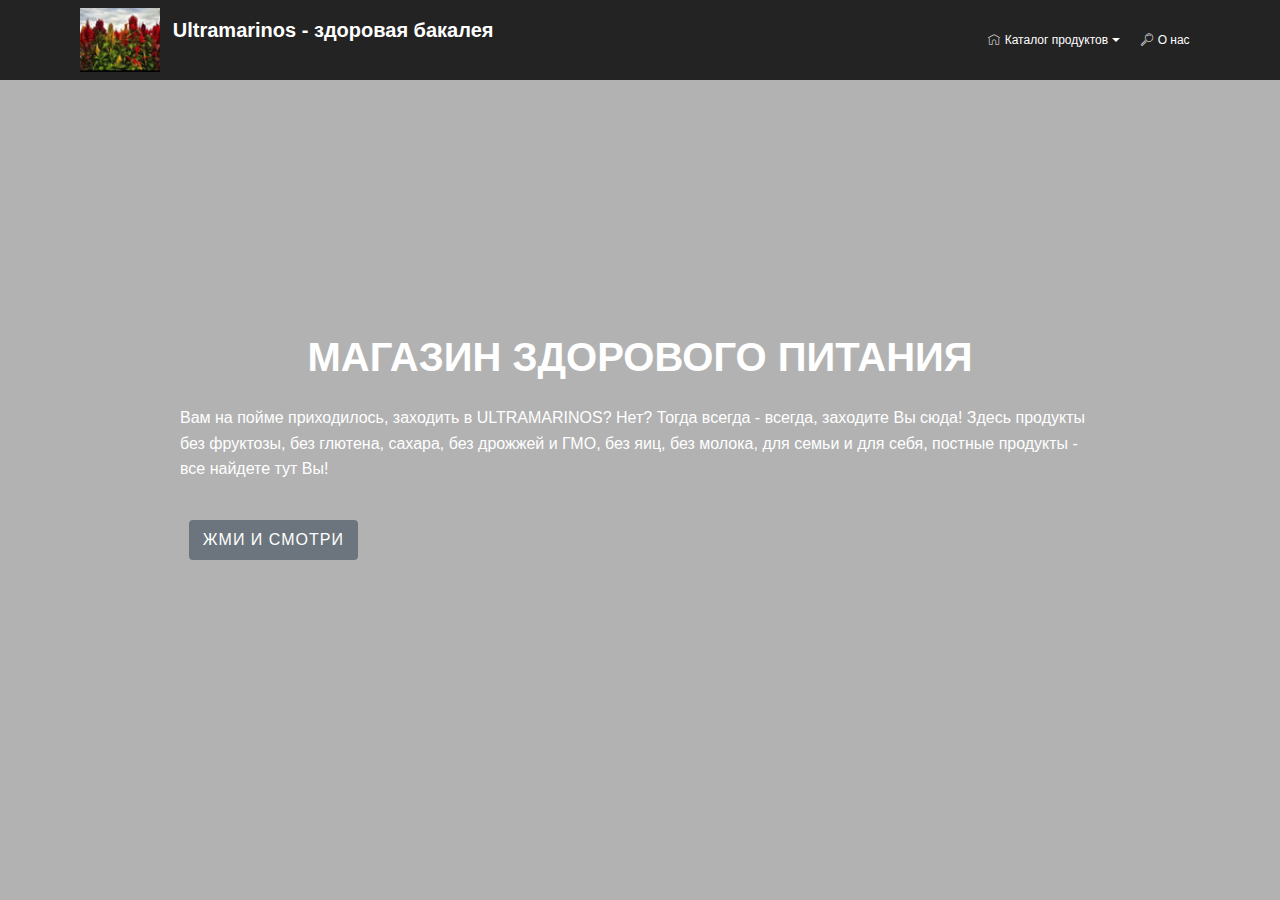
==== commit 487c6b72: "create github pages" ====
--- a/index.html
+++ b/index.html
@@ -44,7 +44,7 @@
                     </a>
                 </span>
                 <span class="navbar-caption-wrap"><a class="navbar-caption text-white display-7" href="https://mobirise.com">
-                        Ultramarinos&nbsp;<br><br></a></span>
+                        Ultramarinos - здоровая бакалея<br><br></a></span>
             </div>
         </div>
         <div class="collapse navbar-collapse" id="navbarSupportedContent">
@@ -63,7 +63,7 @@
     </nav>
 </section>
 
-<section class="engine"><a href="https://mobirise.info/c">web builder</a></section><section class="cid-qTkA127IK8 mbr-fullscreen mbr-parallax-background" id="header2-1">
+<section class="engine"><a href="https://mobirise.info/e">make your own website</a></section><section class="cid-qTkA127IK8 mbr-fullscreen mbr-parallax-background" id="header2-1">
 
     
 
--- a/assets/mobirise/css/mbr-additional.css
+++ b/assets/mobirise/css/mbr-additional.css
@@ -14,7 +14,7 @@
 @display5Font: 'Rubik', sans-serif;
 @display5Size: 1.5;
 @display7Font: 'Pacifico', handwriting;
-@display7Size: 0.4;
+@display7Size: 1;
 @display4Font: 'Rubik', sans-serif;
 @display4Size: 0,5;
 @isRoundedButtons: true;
@@ -2122,8 +2122,8 @@
   color: #efefef !important;
 }
 .cid-rlihcjhil1 {
-  padding-top: 90px;
-  padding-bottom: 90px;
+  padding-top: 45px;
+  padding-bottom: 0px;
   background-color: #ffffff;
 }
 .cid-rlihcjhil1 .mbr-slider .carousel-control {
@@ -2254,6 +2254,7 @@
   color: #767676;
   margin: 0;
   padding-top: 0.5rem;
+  text-align: center;
 }
 .cid-rlij9sMQXV .iconfont-wrapper {
   display: flex;
